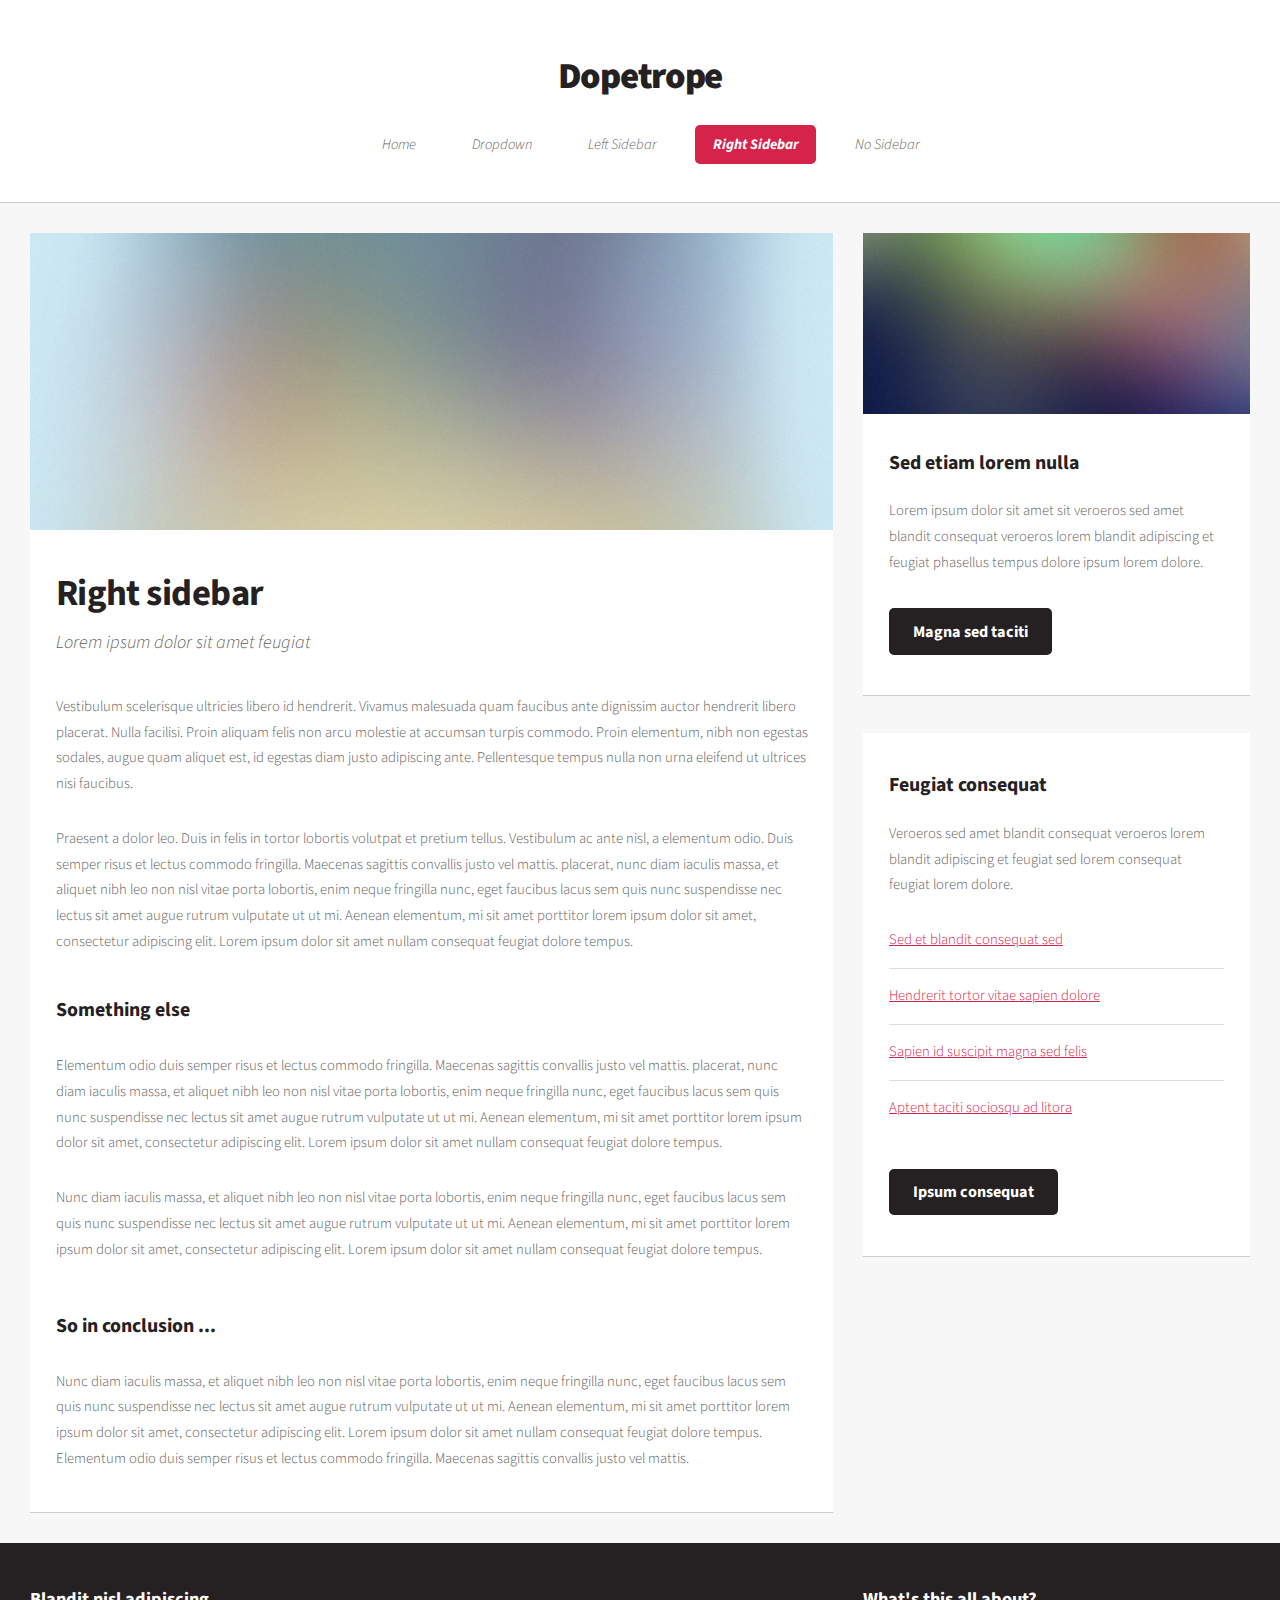
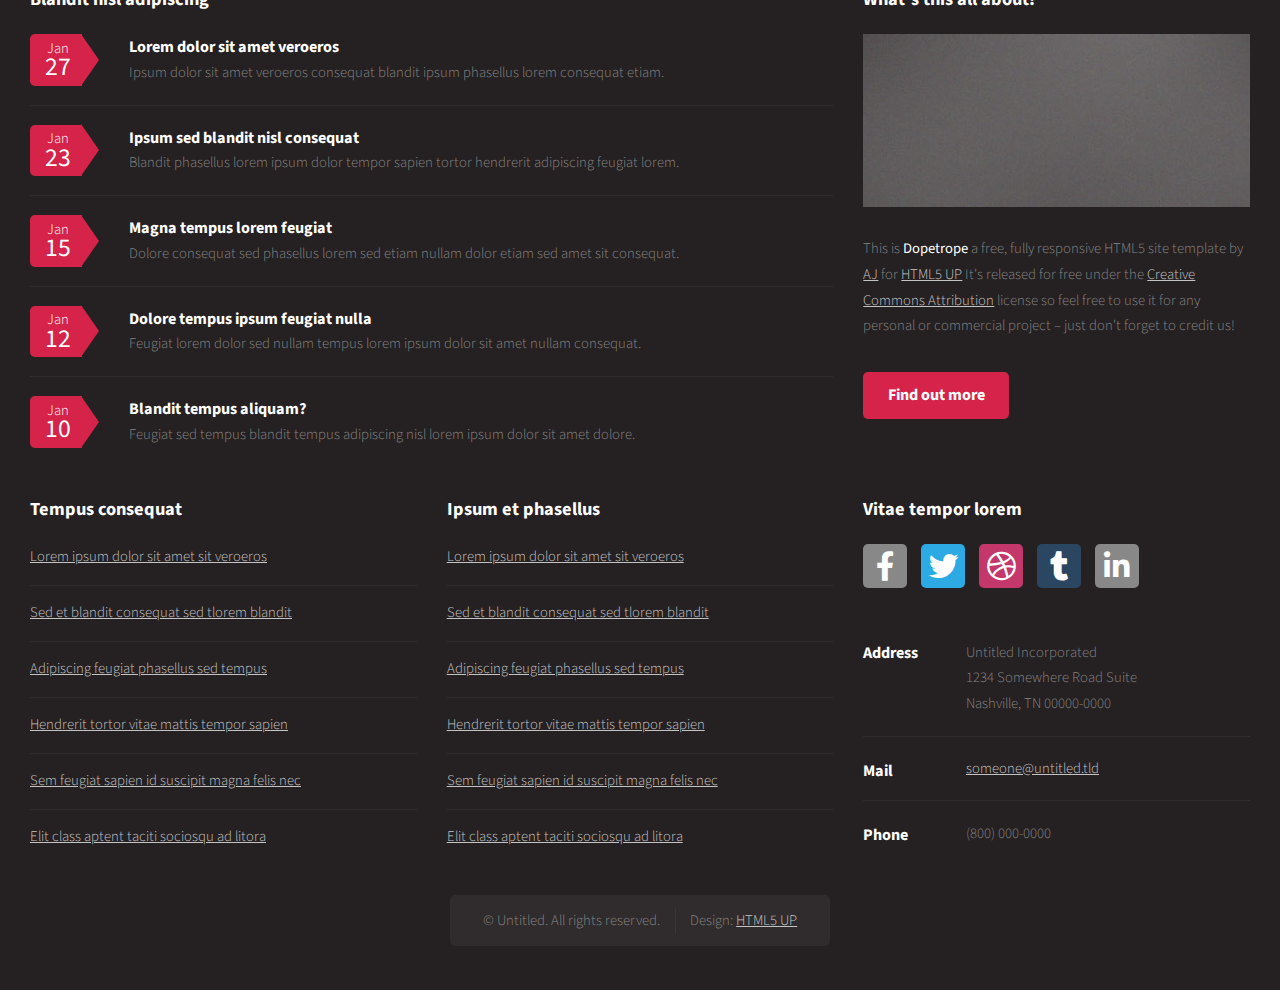
==== right-sidebar.html @ 41dea567 "changing style" ====
<!DOCTYPE HTML>
<!--
	Dopetrope by HTML5 UP
	html5up.net | @ajlkn
	Free for personal and commercial use under the CCA 3.0 license (html5up.net/license)
-->
<html>
	<head>
		<title>Dopetrope by HTML5 UP</title>
		<meta charset="utf-8" />
		<meta name="viewport" content="width=device-width, initial-scale=1, user-scalable=no" />
		<link rel="stylesheet" href="assets/css/main.css" />
	</head>
	<body class="right-sidebar is-preload">
		<div id="page-wrapper">

			<!-- Header -->
				<section id="header">

					<!-- Logo -->
						<h1><a href="index.html">Dopetrope</a></h1>

					<!-- Nav -->
						<nav id="nav">
							<ul>
								<li><a href="index.html">Home</a></li>
								<li>
									<a href="#">Dropdown</a>
									<ul>
										<li><a href="#">Lorem ipsum dolor</a></li>
										<li><a href="#">Magna phasellus</a></li>
										<li><a href="#">Etiam dolore nisl</a></li>
										<li>
											<a href="#">Phasellus consequat</a>
											<ul>
												<li><a href="#">Magna phasellus</a></li>
												<li><a href="#">Etiam dolore nisl</a></li>
												<li><a href="#">Veroeros feugiat</a></li>
												<li><a href="#">Nisl sed aliquam</a></li>
												<li><a href="#">Dolore adipiscing</a></li>
											</ul>
										</li>
										<li><a href="#">Veroeros feugiat</a></li>
									</ul>
								</li>
								<li><a href="left-sidebar.html">Left Sidebar</a></li>
								<li class="current"><a href="right-sidebar.html">Right Sidebar</a></li>
								<li><a href="no-sidebar.html">No Sidebar</a></li>
							</ul>
						</nav>

				</section>

			<!-- Main -->
				<section id="main">
					<div class="container">
						<div class="row">
							<div class="col-8 col-12-medium">

								<!-- Content -->
									<article class="box post">
										<a href="#" class="image featured"><img src="images/pic01.jpg" alt="" /></a>
										<header>
											<h2>Right sidebar</h2>
											<p>Lorem ipsum dolor sit amet feugiat</p>
										</header>
										<p>
											Vestibulum scelerisque ultricies libero id hendrerit. Vivamus malesuada quam faucibus ante dignissim auctor
											hendrerit libero placerat. Nulla facilisi. Proin aliquam felis non arcu molestie at accumsan turpis commodo.
											Proin elementum, nibh non egestas sodales, augue quam aliquet est, id egestas diam justo adipiscing ante.
											Pellentesque tempus nulla non urna eleifend ut ultrices nisi faucibus.
										</p>
										<p>
											Praesent a dolor leo. Duis in felis in tortor lobortis volutpat et pretium tellus. Vestibulum ac ante nisl,
											a elementum odio. Duis semper risus et lectus commodo fringilla. Maecenas sagittis convallis justo vel mattis.
											placerat, nunc diam iaculis massa, et aliquet nibh leo non nisl vitae porta lobortis, enim neque fringilla nunc,
											eget faucibus lacus sem quis nunc suspendisse nec lectus sit amet augue rutrum vulputate ut ut mi. Aenean
											elementum, mi sit amet porttitor lorem ipsum dolor sit amet, consectetur adipiscing elit. Lorem ipsum dolor
											sit amet nullam consequat feugiat dolore tempus.
										</p>
										<section>
											<header>
												<h3>Something else</h3>
											</header>
											<p>
												Elementum odio duis semper risus et lectus commodo fringilla. Maecenas sagittis convallis justo vel mattis.
												placerat, nunc diam iaculis massa, et aliquet nibh leo non nisl vitae porta lobortis, enim neque fringilla nunc,
												eget faucibus lacus sem quis nunc suspendisse nec lectus sit amet augue rutrum vulputate ut ut mi. Aenean
												elementum, mi sit amet porttitor lorem ipsum dolor sit amet, consectetur adipiscing elit. Lorem ipsum dolor
												sit amet nullam consequat feugiat dolore tempus.
											</p>
											<p>
												Nunc diam iaculis massa, et aliquet nibh leo non nisl vitae porta lobortis, enim neque fringilla nunc,
												eget faucibus lacus sem quis nunc suspendisse nec lectus sit amet augue rutrum vulputate ut ut mi. Aenean
												elementum, mi sit amet porttitor lorem ipsum dolor sit amet, consectetur adipiscing elit. Lorem ipsum dolor
												sit amet nullam consequat feugiat dolore tempus.
											</p>
										</section>
										<section>
											<header>
												<h3>So in conclusion ...</h3>
											</header>
											<p>
												Nunc diam iaculis massa, et aliquet nibh leo non nisl vitae porta lobortis, enim neque fringilla nunc,
												eget faucibus lacus sem quis nunc suspendisse nec lectus sit amet augue rutrum vulputate ut ut mi. Aenean
												elementum, mi sit amet porttitor lorem ipsum dolor sit amet, consectetur adipiscing elit. Lorem ipsum dolor
												sit amet nullam consequat feugiat dolore tempus. Elementum odio duis semper risus et lectus commodo fringilla.
												Maecenas sagittis convallis justo vel mattis.
											</p>
										</section>
									</article>

							</div>
							<div class="col-4 col-12-medium">

								<!-- Sidebar -->
									<section class="box">
										<a href="#" class="image featured"><img src="images/pic09.jpg" alt="" /></a>
										<header>
											<h3>Sed etiam lorem nulla</h3>
										</header>
										<p>Lorem ipsum dolor sit amet sit veroeros sed amet blandit consequat veroeros lorem blandit  adipiscing et feugiat phasellus tempus dolore ipsum lorem dolore.</p>
										<footer>
											<a href="#" class="button alt">Magna sed taciti</a>
										</footer>
									</section>
									<section class="box">
										<header>
											<h3>Feugiat consequat</h3>
										</header>
										<p>Veroeros sed amet blandit consequat veroeros lorem blandit adipiscing et feugiat sed lorem consequat feugiat lorem dolore.</p>
										<ul class="divided">
											<li><a href="#">Sed et blandit consequat sed</a></li>
											<li><a href="#">Hendrerit tortor vitae sapien dolore</a></li>
											<li><a href="#">Sapien id suscipit magna sed felis</a></li>
											<li><a href="#">Aptent taciti sociosqu ad litora</a></li>
										</ul>
										<footer>
											<a href="#" class="button alt">Ipsum consequat</a>
										</footer>
									</section>

							</div>
						</div>
					</div>
				</section>

			<!-- Footer -->
				<section id="footer">
					<div class="container">
						<div class="row">
							<div class="col-8 col-12-medium">
								<section>
									<header>
										<h2>Blandit nisl adipiscing</h2>
									</header>
									<ul class="dates">
										<li>
											<span class="date">Jan <strong>27</strong></span>
											<h3><a href="#">Lorem dolor sit amet veroeros</a></h3>
											<p>Ipsum dolor sit amet veroeros consequat blandit ipsum phasellus lorem consequat etiam.</p>
										</li>
										<li>
											<span class="date">Jan <strong>23</strong></span>
											<h3><a href="#">Ipsum sed blandit nisl consequat</a></h3>
											<p>Blandit phasellus lorem ipsum dolor tempor sapien tortor hendrerit adipiscing feugiat lorem.</p>
										</li>
										<li>
											<span class="date">Jan <strong>15</strong></span>
											<h3><a href="#">Magna tempus lorem feugiat</a></h3>
											<p>Dolore consequat sed phasellus lorem sed etiam nullam dolor etiam sed amet sit consequat.</p>
										</li>
										<li>
											<span class="date">Jan <strong>12</strong></span>
											<h3><a href="#">Dolore tempus ipsum feugiat nulla</a></h3>
											<p>Feugiat lorem dolor sed nullam tempus lorem ipsum dolor sit amet nullam consequat.</p>
										</li>
										<li>
											<span class="date">Jan <strong>10</strong></span>
											<h3><a href="#">Blandit tempus aliquam?</a></h3>
											<p>Feugiat sed tempus blandit tempus adipiscing nisl lorem ipsum dolor sit amet dolore.</p>
										</li>
									</ul>
								</section>
							</div>
							<div class="col-4 col-12-medium">
								<section>
									<header>
										<h2>What's this all about?</h2>
									</header>
									<a href="#" class="image featured"><img src="images/pic10.jpg" alt="" /></a>
									<p>
										This is <strong>Dopetrope</strong> a free, fully responsive HTML5 site template by
										<a href="http://twitter.com/ajlkn">AJ</a> for <a href="http://html5up.net/">HTML5 UP</a> It's released for free under
										the <a href="http://html5up.net/license/">Creative Commons Attribution</a> license so feel free to use it for any personal or commercial project &ndash; just don't forget to credit us!
									</p>
									<footer>
										<ul class="actions">
											<li><a href="#" class="button">Find out more</a></li>
										</ul>
									</footer>
								</section>
							</div>
							<div class="col-4 col-6-medium col-12-small">
								<section>
									<header>
										<h2>Tempus consequat</h2>
									</header>
									<ul class="divided">
										<li><a href="#">Lorem ipsum dolor sit amet sit veroeros</a></li>
										<li><a href="#">Sed et blandit consequat sed tlorem blandit</a></li>
										<li><a href="#">Adipiscing feugiat phasellus sed tempus</a></li>
										<li><a href="#">Hendrerit tortor vitae mattis tempor sapien</a></li>
										<li><a href="#">Sem feugiat sapien id suscipit magna felis nec</a></li>
										<li><a href="#">Elit class aptent taciti sociosqu ad litora</a></li>
									</ul>
								</section>
							</div>
							<div class="col-4 col-6-medium col-12-small">
								<section>
									<header>
										<h2>Ipsum et phasellus</h2>
									</header>
									<ul class="divided">
										<li><a href="#">Lorem ipsum dolor sit amet sit veroeros</a></li>
										<li><a href="#">Sed et blandit consequat sed tlorem blandit</a></li>
										<li><a href="#">Adipiscing feugiat phasellus sed tempus</a></li>
										<li><a href="#">Hendrerit tortor vitae mattis tempor sapien</a></li>
										<li><a href="#">Sem feugiat sapien id suscipit magna felis nec</a></li>
										<li><a href="#">Elit class aptent taciti sociosqu ad litora</a></li>
									</ul>
								</section>
							</div>
							<div class="col-4 col-12-medium">
								<section>
									<header>
										<h2>Vitae tempor lorem</h2>
									</header>
									<ul class="social">
										<li><a class="icon brands fa-facebook-f" href="#"><span class="label">Facebook</span></a></li>
										<li><a class="icon brands fa-twitter" href="#"><span class="label">Twitter</span></a></li>
										<li><a class="icon brands fa-dribbble" href="#"><span class="label">Dribbble</span></a></li>
										<li><a class="icon brands fa-tumblr" href="#"><span class="label">Tumblr</span></a></li>
										<li><a class="icon brands fa-linkedin-in" href="#"><span class="label">LinkedIn</span></a></li>
									</ul>
									<ul class="contact">
										<li>
											<h3>Address</h3>
											<p>
												Untitled Incorporated<br />
												1234 Somewhere Road Suite<br />
												Nashville, TN 00000-0000
											</p>
										</li>
										<li>
											<h3>Mail</h3>
											<p><a href="#">someone@untitled.tld</a></p>
										</li>
										<li>
											<h3>Phone</h3>
											<p>(800) 000-0000</p>
										</li>
									</ul>
								</section>
							</div>
							<div class="col-12">

								<!-- Copyright -->
									<div id="copyright">
										<ul class="links">
											<li>&copy; Untitled. All rights reserved.</li><li>Design: <a href="http://html5up.net">HTML5 UP</a></li>
										</ul>
									</div>

							</div>
						</div>
					</div>
				</section>

		</div>

		<!-- Scripts -->
			<script src="assets/js/jquery.min.js"></script>
			<script src="assets/js/jquery.dropotron.min.js"></script>
			<script src="assets/js/browser.min.js"></script>
			<script src="assets/js/breakpoints.min.js"></script>
			<script src="assets/js/util.js"></script>
			<script src="assets/js/main.js"></script>

	</body>
</html>
---- assets/css/main.css ----
@import url("fontawesome-all.min.css");
@import url("https://fonts.googleapis.com/css?family=Source+Sans+Pro:300,400,700,900,300italic");

/*
	Dopetrope by HTML5 UP
	html5up.net | @ajlkn
	Free for personal and commercial use under the CCA 3.0 license (html5up.net/license)
*/

html, body, div, span, applet, object,
iframe, h1, h2, h3, h4, h5, h6, p, blockquote,
pre, a, abbr, acronym, address, big, cite,
code, del, dfn, em, img, ins, kbd, q, s, samp,
small, strike, strong, sub, sup, tt, var, b,
u, i, center, dl, dt, dd, ol, ul, li, fieldset,
form, label, legend, table, caption, tbody,
tfoot, thead, tr, th, td, article, aside,
canvas, details, embed, figure, figcaption,
footer, header, hgroup, menu, nav, output, ruby,
section, summary, time, mark, audio, video {
	margin: 0;
	padding: 0;
	border: 0;
	font-size: 100%;
	font: inherit;
	vertical-align: baseline;}

article, aside, details, figcaption, figure,
footer, header, hgroup, menu, nav, section {
	display: block;}

body {
	line-height: 1;
}

ol, ul {
	list-style: none;
}

blockquote, q {
	quotes: none;
}

	blockquote:before, blockquote:after, q:before, q:after {
		content: '';
		content: none;
	}

table {
	border-collapse: collapse;
	border-spacing: 0;
}

body {
	-webkit-text-size-adjust: none;
}

mark {
	background-color: transparent;
	color: inherit;
}

input::-moz-focus-inner {
	border: 0;
	padding: 0;
}

input, select, textarea {
	-moz-appearance: none;
	-webkit-appearance: none;
	-ms-appearance: none;
	appearance: none;
}

/* Basic */

	html {
		box-sizing: border-box;
	}

	*, *:before, *:after {
		box-sizing: inherit;
	}

	body {
		background: #252122;
		background-image: url("images/bg02.png");
	}

		body.is-preload *, body.is-preload *:before, body.is-preload *:after {
			-moz-animation: none !important;
			-webkit-animation: none !important;
			-ms-animation: none !important;
			animation: none !important;
			-moz-transition: none !important;
			-webkit-transition: none !important;
			-ms-transition: none !important;
			transition: none !important;
		}

	body, input, textarea, select {
		font-family: 'Source Sans Pro';
		font-weight: 300;
		color: #5d5d5d;
		font-size: 14pt;
		line-height: 1.75em;
	}

	strong, b {
		color: #252122;
		font-weight: 400;
	}

	i, em {
		font-style: italic;
	}

	sub {
		position: relative;
		top: 0.5em;
		font-size: 0.8em;
	}

	sup {
		position: relative;
		top: -0.5em;
		font-size: 0.8em;
	}

	blockquote {
		border-left: solid 0.75em #dddddd;
		padding: 1em 0 1em 1.5em;
		font-style: italic;
	}

	h1, h2, h3, h4, h5, h6 {
		color: #252122;
		font-weight: 700;
	}

	h1 a, h2 a, h3 a, h4 a, h5 a, h6 a {
		color: inherit;
		text-decoration: none;
	}

	h2 {
		font-size: 1.5em;
	}

	h3 {
		font-size: 1.35em;
	}

	a {
		color: #d52349;
		text-decoration: underline;
	}

		a:hover {
			text-decoration: none;
		}

	br.clear {
		clear: both;
	}

	hr {
		border: 0;
		border-top: solid 1px #dddddd;
		height: 1px;
		margin: 2em 0 2em 0;
	}

	p, ul, ol, dl, table {
		margin-bottom: 2em;
	}

/* Container */

	.container {
		margin: 0 auto;
		max-width: 100%;
		width: 70em;
	}

		@media screen and (max-width: 1680px) {

			.container {
				width: 70em;
			}

		}

		@media screen and (max-width: 1280px) {

			.container {
				width: calc(100% - 60px);
			}

		}

		@media screen and (max-width: 980px) {

			.container {
				width: calc(100% - 80px);
			}

		}

		@media screen and (max-width: 736px) {

			.container {
				width: calc(100% - 40px);
			}

		}

/* Row */

	.row {
		display: flex;
		flex-wrap: wrap;
		box-sizing: border-box;
		align-items: stretch;
	}

		.row > * {
			box-sizing: border-box;
		}

		.row.gtr-uniform > * > :last-child {
			margin-bottom: 0;
		}

		.row.aln-left {
			justify-content: flex-start;
		}

		.row.aln-center {
			justify-content: center;
		}

		.row.aln-right {
			justify-content: flex-end;
		}

		.row.aln-top {
			align-items: flex-start;
		}

		.row.aln-middle {
			align-items: center;
		}

		.row.aln-bottom {
			align-items: flex-end;
		}

		.row > .imp {
			order: -1;
		}

		.row > .col-1 {
			width: 8.33333%;
		}

		.row > .off-1 {
			margin-left: 8.33333%;
		}

		.row > .col-2 {
			width: 16.66667%;
		}

		.row > .off-2 {
			margin-left: 16.66667%;
		}

		.row > .col-3 {
			width: 25%;
		}

		.row > .off-3 {
			margin-left: 25%;
		}

		.row > .col-4 {
			width: 33.33333%;
		}

		.row > .off-4 {
			margin-left: 33.33333%;
		}

		.row > .col-5 {
			width: 41.66667%;
		}

		.row > .off-5 {
			margin-left: 41.66667%;
		}

		.row > .col-6 {
			width: 50%;
		}

		.row > .off-6 {
			margin-left: 50%;
		}

		.row > .col-7 {
			width: 58.33333%;
		}

		.row > .off-7 {
			margin-left: 58.33333%;
		}

		.row > .col-8 {
			width: 66.66667%;
		}

		.row > .off-8 {
			margin-left: 66.66667%;
		}

		.row > .col-9 {
			width: 75%;
		}

		.row > .off-9 {
			margin-left: 75%;
		}

		.row > .col-10 {
			width: 83.33333%;
		}

		.row > .off-10 {
			margin-left: 83.33333%;
		}

		.row > .col-11 {
			width: 91.66667%;
		}

		.row > .off-11 {
			margin-left: 91.66667%;
		}

		.row > .col-12 {
			width: 100%;
		}

		.row > .off-12 {
			margin-left: 100%;
		}

		.row.gtr-0 {
			margin-top: 0px;
			margin-left: 0px;
		}

			.row.gtr-0 > * {
				padding: 0px 0 0 0px;
			}

			.row.gtr-0.gtr-uniform {
				margin-top: 0px;
			}

				.row.gtr-0.gtr-uniform > * {
					padding-top: 0px;
				}

		.row.gtr-25 {
			margin-top: -12.5px;
			margin-left: -12.5px;
		}

			.row.gtr-25 > * {
				padding: 12.5px 0 0 12.5px;
			}

			.row.gtr-25.gtr-uniform {
				margin-top: -12.5px;
			}

				.row.gtr-25.gtr-uniform > * {
					padding-top: 12.5px;
				}

		.row.gtr-50 {
			margin-top: -25px;
			margin-left: -25px;
		}

			.row.gtr-50 > * {
				padding: 25px 0 0 25px;
			}

			.row.gtr-50.gtr-uniform {
				margin-top: -25px;
			}

				.row.gtr-50.gtr-uniform > * {
					padding-top: 25px;
				}

		.row {
			margin-top: -50px;
			margin-left: -50px;
		}

			.row > * {
				padding: 50px 0 0 50px;
			}

			.row.gtr-uniform {
				margin-top: -50px;
			}

				.row.gtr-uniform > * {
					padding-top: 50px;
				}

		.row.gtr-150 {
			margin-top: -75px;
			margin-left: -75px;
		}

			.row.gtr-150 > * {
				padding: 75px 0 0 75px;
			}

			.row.gtr-150.gtr-uniform {
				margin-top: -75px;
			}

				.row.gtr-150.gtr-uniform > * {
					padding-top: 75px;
				}

		.row.gtr-200 {
			margin-top: -100px;
			margin-left: -100px;
		}

			.row.gtr-200 > * {
				padding: 100px 0 0 100px;
			}

			.row.gtr-200.gtr-uniform {
				margin-top: -100px;
			}

				.row.gtr-200.gtr-uniform > * {
					padding-top: 100px;
				}

		@media screen and (max-width: 1680px) {

			.row {
				display: flex;
				flex-wrap: wrap;
				box-sizing: border-box;
				align-items: stretch;
			}

				.row > * {
					box-sizing: border-box;
				}

				.row.gtr-uniform > * > :last-child {
					margin-bottom: 0;
				}

				.row.aln-left {
					justify-content: flex-start;
				}

				.row.aln-center {
					justify-content: center;
				}

				.row.aln-right {
					justify-content: flex-end;
				}

				.row.aln-top {
					align-items: flex-start;
				}

				.row.aln-middle {
					align-items: center;
				}

				.row.aln-bottom {
					align-items: flex-end;
				}

				.row > .imp-xlarge {
					order: -1;
				}

				.row > .col-1-xlarge {
					width: 8.33333%;
				}

				.row > .off-1-xlarge {
					margin-left: 8.33333%;
				}

				.row > .col-2-xlarge {
					width: 16.66667%;
				}

				.row > .off-2-xlarge {
					margin-left: 16.66667%;
				}

				.row > .col-3-xlarge {
					width: 25%;
				}

				.row > .off-3-xlarge {
					margin-left: 25%;
				}

				.row > .col-4-xlarge {
					width: 33.33333%;
				}

				.row > .off-4-xlarge {
					margin-left: 33.33333%;
				}

				.row > .col-5-xlarge {
					width: 41.66667%;
				}

				.row > .off-5-xlarge {
					margin-left: 41.66667%;
				}

				.row > .col-6-xlarge {
					width: 50%;
				}

				.row > .off-6-xlarge {
					margin-left: 50%;
				}

				.row > .col-7-xlarge {
					width: 58.33333%;
				}

				.row > .off-7-xlarge {
					margin-left: 58.33333%;
				}

				.row > .col-8-xlarge {
					width: 66.66667%;
				}

				.row > .off-8-xlarge {
					margin-left: 66.66667%;
				}

				.row > .col-9-xlarge {
					width: 75%;
				}

				.row > .off-9-xlarge {
					margin-left: 75%;
				}

				.row > .col-10-xlarge {
					width: 83.33333%;
				}

				.row > .off-10-xlarge {
					margin-left: 83.33333%;
				}

				.row > .col-11-xlarge {
					width: 91.66667%;
				}

				.row > .off-11-xlarge {
					margin-left: 91.66667%;
				}

				.row > .col-12-xlarge {
					width: 100%;
				}

				.row > .off-12-xlarge {
					margin-left: 100%;
				}

				.row.gtr-0 {
					margin-top: 0px;
					margin-left: 0px;
				}

					.row.gtr-0 > * {
						padding: 0px 0 0 0px;
					}

					.row.gtr-0.gtr-uniform {
						margin-top: 0px;
					}

						.row.gtr-0.gtr-uniform > * {
							padding-top: 0px;
						}

				.row.gtr-25 {
					margin-top: -12.5px;
					margin-left: -12.5px;
				}

					.row.gtr-25 > * {
						padding: 12.5px 0 0 12.5px;
					}

					.row.gtr-25.gtr-uniform {
						margin-top: -12.5px;
					}

						.row.gtr-25.gtr-uniform > * {
							padding-top: 12.5px;
						}

				.row.gtr-50 {
					margin-top: -25px;
					margin-left: -25px;
				}

					.row.gtr-50 > * {
						padding: 25px 0 0 25px;
					}

					.row.gtr-50.gtr-uniform {
						margin-top: -25px;
					}

						.row.gtr-50.gtr-uniform > * {
							padding-top: 25px;
						}

				.row {
					margin-top: -50px;
					margin-left: -50px;
				}

					.row > * {
						padding: 50px 0 0 50px;
					}

					.row.gtr-uniform {
						margin-top: -50px;
					}

						.row.gtr-uniform > * {
							padding-top: 50px;
						}

				.row.gtr-150 {
					margin-top: -75px;
					margin-left: -75px;
				}

					.row.gtr-150 > * {
						padding: 75px 0 0 75px;
					}

					.row.gtr-150.gtr-uniform {
						margin-top: -75px;
					}

						.row.gtr-150.gtr-uniform > * {
							padding-top: 75px;
						}

				.row.gtr-200 {
					margin-top: -100px;
					margin-left: -100px;
				}

					.row.gtr-200 > * {
						padding: 100px 0 0 100px;
					}

					.row.gtr-200.gtr-uniform {
						margin-top: -100px;
					}

						.row.gtr-200.gtr-uniform > * {
							padding-top: 100px;
						}

		}

		@media screen and (max-width: 1280px) {

			.row {
				display: flex;
				flex-wrap: wrap;
				box-sizing: border-box;
				align-items: stretch;
			}

				.row > * {
					box-sizing: border-box;
				}

				.row.gtr-uniform > * > :last-child {
					margin-bottom: 0;
				}

				.row.aln-left {
					justify-content: flex-start;
				}

				.row.aln-center {
					justify-content: center;
				}

				.row.aln-right {
					justify-content: flex-end;
				}

				.row.aln-top {
					align-items: flex-start;
				}

				.row.aln-middle {
					align-items: center;
				}

				.row.aln-bottom {
					align-items: flex-end;
				}

				.row > .imp-large {
					order: -1;
				}

				.row > .col-1-large {
					width: 8.33333%;
				}

				.row > .off-1-large {
					margin-left: 8.33333%;
				}

				.row > .col-2-large {
					width: 16.66667%;
				}

				.row > .off-2-large {
					margin-left: 16.66667%;
				}

				.row > .col-3-large {
					width: 25%;
				}

				.row > .off-3-large {
					margin-left: 25%;
				}

				.row > .col-4-large {
					width: 33.33333%;
				}

				.row > .off-4-large {
					margin-left: 33.33333%;
				}

				.row > .col-5-large {
					width: 41.66667%;
				}

				.row > .off-5-large {
					margin-left: 41.66667%;
				}

				.row > .col-6-large {
					width: 50%;
				}

				.row > .off-6-large {
					margin-left: 50%;
				}

				.row > .col-7-large {
					width: 58.33333%;
				}

				.row > .off-7-large {
					margin-left: 58.33333%;
				}

				.row > .col-8-large {
					width: 66.66667%;
				}

				.row > .off-8-large {
					margin-left: 66.66667%;
				}

				.row > .col-9-large {
					width: 75%;
				}

				.row > .off-9-large {
					margin-left: 75%;
				}

				.row > .col-10-large {
					width: 83.33333%;
				}

				.row > .off-10-large {
					margin-left: 83.33333%;
				}

				.row > .col-11-large {
					width: 91.66667%;
				}

				.row > .off-11-large {
					margin-left: 91.66667%;
				}

				.row > .col-12-large {
					width: 100%;
				}

				.row > .off-12-large {
					margin-left: 100%;
				}

				.row.gtr-0 {
					margin-top: 0px;
					margin-left: 0px;
				}

					.row.gtr-0 > * {
						padding: 0px 0 0 0px;
					}

					.row.gtr-0.gtr-uniform {
						margin-top: 0px;
					}

						.row.gtr-0.gtr-uniform > * {
							padding-top: 0px;
						}

				.row.gtr-25 {
					margin-top: -7.5px;
					margin-left: -7.5px;
				}

					.row.gtr-25 > * {
						padding: 7.5px 0 0 7.5px;
					}

					.row.gtr-25.gtr-uniform {
						margin-top: -7.5px;
					}

						.row.gtr-25.gtr-uniform > * {
							padding-top: 7.5px;
						}

				.row.gtr-50 {
					margin-top: -15px;
					margin-left: -15px;
				}

					.row.gtr-50 > * {
						padding: 15px 0 0 15px;
					}

					.row.gtr-50.gtr-uniform {
						margin-top: -15px;
					}

						.row.gtr-50.gtr-uniform > * {
							padding-top: 15px;
						}

				.row {
					margin-top: -30px;
					margin-left: -30px;
				}

					.row > * {
						padding: 30px 0 0 30px;
					}

					.row.gtr-uniform {
						margin-top: -30px;
					}

						.row.gtr-uniform > * {
							padding-top: 30px;
						}

				.row.gtr-150 {
					margin-top: -45px;
					margin-left: -45px;
				}

					.row.gtr-150 > * {
						padding: 45px 0 0 45px;
					}

					.row.gtr-150.gtr-uniform {
						margin-top: -45px;
					}

						.row.gtr-150.gtr-uniform > * {
							padding-top: 45px;
						}

				.row.gtr-200 {
					margin-top: -60px;
					margin-left: -60px;
				}

					.row.gtr-200 > * {
						padding: 60px 0 0 60px;
					}

					.row.gtr-200.gtr-uniform {
						margin-top: -60px;
					}

						.row.gtr-200.gtr-uniform > * {
							padding-top: 60px;
						}

		}

		@media screen and (max-width: 980px) {

			.row {
				display: flex;
				flex-wrap: wrap;
				box-sizing: border-box;
				align-items: stretch;
			}

				.row > * {
					box-sizing: border-box;
				}

				.row.gtr-uniform > * > :last-child {
					margin-bottom: 0;
				}

				.row.aln-left {
					justify-content: flex-start;
				}

				.row.aln-center {
					justify-content: center;
				}

				.row.aln-right {
					justify-content: flex-end;
				}

				.row.aln-top {
					align-items: flex-start;
				}

				.row.aln-middle {
					align-items: center;
				}

				.row.aln-bottom {
					align-items: flex-end;
				}

				.row > .imp-medium {
					order: -1;
				}

				.row > .col-1-medium {
					width: 8.33333%;
				}

				.row > .off-1-medium {
					margin-left: 8.33333%;
				}

				.row > .col-2-medium {
					width: 16.66667%;
				}

				.row > .off-2-medium {
					margin-left: 16.66667%;
				}

				.row > .col-3-medium {
					width: 25%;
				}

				.row > .off-3-medium {
					margin-left: 25%;
				}

				.row > .col-4-medium {
					width: 33.33333%;
				}

				.row > .off-4-medium {
					margin-left: 33.33333%;
				}

				.row > .col-5-medium {
					width: 41.66667%;
				}

				.row > .off-5-medium {
					margin-left: 41.66667%;
				}

				.row > .col-6-medium {
					width: 50%;
				}

				.row > .off-6-medium {
					margin-left: 50%;
				}

				.row > .col-7-medium {
					width: 58.33333%;
				}

				.row > .off-7-medium {
					margin-left: 58.33333%;
				}

				.row > .col-8-medium {
					width: 66.66667%;
				}

				.row > .off-8-medium {
					margin-left: 66.66667%;
				}

				.row > .col-9-medium {
					width: 75%;
				}

				.row > .off-9-medium {
					margin-left: 75%;
				}

				.row > .col-10-medium {
					width: 83.33333%;
				}

				.row > .off-10-medium {
					margin-left: 83.33333%;
				}

				.row > .col-11-medium {
					width: 91.66667%;
				}

				.row > .off-11-medium {
					margin-left: 91.66667%;
				}

				.row > .col-12-medium {
					width: 100%;
				}

				.row > .off-12-medium {
					margin-left: 100%;
				}

				.row.gtr-0 {
					margin-top: 0px;
					margin-left: 0px;
				}

					.row.gtr-0 > * {
						padding: 0px 0 0 0px;
					}

					.row.gtr-0.gtr-uniform {
						margin-top: 0px;
					}

						.row.gtr-0.gtr-uniform > * {
							padding-top: 0px;
						}

				.row.gtr-25 {
					margin-top: -10px;
					margin-left: -10px;
				}

					.row.gtr-25 > * {
						padding: 10px 0 0 10px;
					}

					.row.gtr-25.gtr-uniform {
						margin-top: -10px;
					}

						.row.gtr-25.gtr-uniform > * {
							padding-top: 10px;
						}

				.row.gtr-50 {
					margin-top: -20px;
					margin-left: -20px;
				}

					.row.gtr-50 > * {
						padding: 20px 0 0 20px;
					}

					.row.gtr-50.gtr-uniform {
						margin-top: -20px;
					}

						.row.gtr-50.gtr-uniform > * {
							padding-top: 20px;
						}

				.row {
					margin-top: -40px;
					margin-left: -40px;
				}

					.row > * {
						padding: 40px 0 0 40px;
					}

					.row.gtr-uniform {
						margin-top: -40px;
					}

						.row.gtr-uniform > * {
							padding-top: 40px;
						}

				.row.gtr-150 {
					margin-top: -60px;
					margin-left: -60px;
				}

					.row.gtr-150 > * {
						padding: 60px 0 0 60px;
					}

					.row.gtr-150.gtr-uniform {
						margin-top: -60px;
					}

						.row.gtr-150.gtr-uniform > * {
							padding-top: 60px;
						}

				.row.gtr-200 {
					margin-top: -80px;
					margin-left: -80px;
				}

					.row.gtr-200 > * {
						padding: 80px 0 0 80px;
					}

					.row.gtr-200.gtr-uniform {
						margin-top: -80px;
					}

						.row.gtr-200.gtr-uniform > * {
							padding-top: 80px;
						}

		}

		@media screen and (max-width: 736px) {

			.row {
				display: flex;
				flex-wrap: wrap;
				box-sizing: border-box;
				align-items: stretch;
			}

				.row > * {
					box-sizing: border-box;
				}

				.row.gtr-uniform > * > :last-child {
					margin-bottom: 0;
				}

				.row.aln-left {
					justify-content: flex-start;
				}

				.row.aln-center {
					justify-content: center;
				}

				.row.aln-right {
					justify-content: flex-end;
				}

				.row.aln-top {
					align-items: flex-start;
				}

				.row.aln-middle {
					align-items: center;
				}

				.row.aln-bottom {
					align-items: flex-end;
				}

				.row > .imp-small {
					order: -1;
				}

				.row > .col-1-small {
					width: 8.33333%;
				}

				.row > .off-1-small {
					margin-left: 8.33333%;
				}

				.row > .col-2-small {
					width: 16.66667%;
				}

				.row > .off-2-small {
					margin-left: 16.66667%;
				}

				.row > .col-3-small {
					width: 25%;
				}

				.row > .off-3-small {
					margin-left: 25%;
				}

				.row > .col-4-small {
					width: 33.33333%;
				}

				.row > .off-4-small {
					margin-left: 33.33333%;
				}

				.row > .col-5-small {
					width: 41.66667%;
				}

				.row > .off-5-small {
					margin-left: 41.66667%;
				}

				.row > .col-6-small {
					width: 50%;
				}

				.row > .off-6-small {
					margin-left: 50%;
				}

				.row > .col-7-small {
					width: 58.33333%;
				}

				.row > .off-7-small {
					margin-left: 58.33333%;
				}

				.row > .col-8-small {
					width: 66.66667%;
				}

				.row > .off-8-small {
					margin-left: 66.66667%;
				}

				.row > .col-9-small {
					width: 75%;
				}

				.row > .off-9-small {
					margin-left: 75%;
				}

				.row > .col-10-small {
					width: 83.33333%;
				}

				.row > .off-10-small {
					margin-left: 83.33333%;
				}

				.row > .col-11-small {
					width: 91.66667%;
				}

				.row > .off-11-small {
					margin-left: 91.66667%;
				}

				.row > .col-12-small {
					width: 100%;
				}

				.row > .off-12-small {
					margin-left: 100%;
				}

				.row.gtr-0 {
					margin-top: 0px;
					margin-left: 0px;
				}

					.row.gtr-0 > * {
						padding: 0px 0 0 0px;
					}

					.row.gtr-0.gtr-uniform {
						margin-top: 0px;
					}

						.row.gtr-0.gtr-uniform > * {
							padding-top: 0px;
						}

				.row.gtr-25 {
					margin-top: -5px;
					margin-left: -5px;
				}

					.row.gtr-25 > * {
						padding: 5px 0 0 5px;
					}

					.row.gtr-25.gtr-uniform {
						margin-top: -5px;
					}

						.row.gtr-25.gtr-uniform > * {
							padding-top: 5px;
						}

				.row.gtr-50 {
					margin-top: -10px;
					margin-left: -10px;
				}

					.row.gtr-50 > * {
						padding: 10px 0 0 10px;
					}

					.row.gtr-50.gtr-uniform {
						margin-top: -10px;
					}

						.row.gtr-50.gtr-uniform > * {
							padding-top: 10px;
						}

				.row {
					margin-top: -20px;
					margin-left: -20px;
				}

					.row > * {
						padding: 20px 0 0 20px;
					}

					.row.gtr-uniform {
						margin-top: -20px;
					}

						.row.gtr-uniform > * {
							padding-top: 20px;
						}

				.row.gtr-150 {
					margin-top: -30px;
					margin-left: -30px;
				}

					.row.gtr-150 > * {
						padding: 30px 0 0 30px;
					}

					.row.gtr-150.gtr-uniform {
						margin-top: -30px;
					}

						.row.gtr-150.gtr-uniform > * {
							padding-top: 30px;
						}

				.row.gtr-200 {
					margin-top: -40px;
					margin-left: -40px;
				}

					.row.gtr-200 > * {
						padding: 40px 0 0 40px;
					}

					.row.gtr-200.gtr-uniform {
						margin-top: -40px;
					}

						.row.gtr-200.gtr-uniform > * {
							padding-top: 40px;
						}

		}

/* Form */

	form label {
		display: block;
		color: #252122;
		font-weight: 400;
		margin: 0 0 0.5em 0;
	}

	form input[type=text],
	form input[type=email],
	form input[type=password],
	form select,
	form textarea {
		-webkit-appearance: none;
		display: block;
		border: 0;
		padding: 0.75em 1em;
		font-size: 1em;
		border-radius: 5px;
		border: solid 1px #dddddd;
		background: #fff;
		width: 100%;
	}

		form input[type=text]:focus,
		form input[type=email]:focus,
		form input[type=password]:focus,
		form select:focus,
		form textarea:focus {
			box-shadow: inset 0px 0px 1px 1px #43bff0;
		}

	form textarea {
		height: 15em;
	}

	form ::-webkit-input-placeholder {
		color: #555 !important;
	}

	form :-moz-placeholder {
		color: #555 !important;
	}

	form ::-moz-placeholder {
		color: #555 !important;
	}

	form :-ms-input-placeholder {
		color: #555 !important;
	}

	form ::-moz-focus-inner {
		border: 0;
	}

/* Tables */

	table {
		width: 100%;
	}

		table tr {
			border-top: solid 1px #dddddd;
		}

			table tr:first-child {
				border-top: 0;
			}

		table td {
			padding: 0.5em 1em 0.5em 1em;
		}

		table th {
			text-align: left;
			padding: 0.5em 1em 0.5em 1em;
			font-weight: 700;
			margin: 0 0 1em 0;
		}

		table thead {
			border-bottom: solid 2px #dddddd;
		}

/* Section/Article */

	section, article {
		margin-bottom: 2.5em;
	}

		section > :last-child, section:last-child, article > :last-child, article:last-child {
			margin-bottom: 0;
		}

	header {
		margin: 0 0 1.5em 0;
	}

		header > p {
			display: block;
			font-style: italic;
			margin: 0.5em 0 0 0;
			padding-bottom: 0.5em;
		}

		header.major {
			position: relative;
			text-align: center;
			border-top: solid 1px #ccc;
			top: 1em;
			margin: 0 0 3em 0;
		}

			header.major h2 {
				background: #fff;
				position: relative;
				top: -0.65em;
				display: inline;
				margin: 0;
				padding: 0 1em 0 1em;
			}

	footer {
		margin: 2.25em 0 0 0;
	}

/* Box */

	.box {
		background: #ffffff;
		border-bottom: solid 1px #ccc;
		padding: 2.75em 1.75em 2.75em 1.75em;
	}

		.box .image.featured {
			position: relative;
			width: auto;
			left: 1.75em;
			top: 1.75em;
			margin: -4.5em 0 4.25em -3.5em;
		}

		.box.post header {
			padding-top: 1em;
			margin: 0 0 2em 0;
		}

		.box.post h2 {
			font-size: 2.5em;
			letter-spacing: -0.015em;
		}

		.box.post header > p {
			margin-top: 1.25em;
			font-size: 1.25em;
		}

		.box footer ul.actions {
			margin-bottom: 0;
		}

/* Button */

	input[type="button"],
	input[type="submit"],
	input[type="reset"],
	button,
	.button {
		-webkit-appearance: none;
		display: inline-block;
		text-decoration: none;
		cursor: pointer;
		border: 0;
		border-radius: 5px;
		background: #d52349;
		color: #fff !important;
		font-weight: 700;
		outline: 0;
		font-size: 1.1em;
		padding: 0.65em 1.5em 0.65em 1.5em;
		text-align: center;
		-moz-transition: background-color .25s ease-in-out;
		-webkit-transition: background-color .25s ease-in-out;
		-ms-transition: background-color .25s ease-in-out;
		transition: background-color .25s ease-in-out;
	}

		input[type="button"]:hover,
		input[type="submit"]:hover,
		input[type="reset"]:hover,
		button:hover,
		.button:hover {
			background: #e53359;
		}

		input[type="button"]:active,
		input[type="submit"]:active,
		input[type="reset"]:active,
		button:active,
		.button:active {
			background: #c51349;
		}

		input[type="button"].alt,
		input[type="submit"].alt,
		input[type="reset"].alt,
		button.alt,
		.button.alt {
			background: #252122;
		}

			input[type="button"].alt:hover,
			input[type="submit"].alt:hover,
			input[type="reset"].alt:hover,
			button.alt:hover,
			.button.alt:hover {
				background: #353132;
			}

			input[type="button"].alt:active,
			input[type="submit"].alt:active,
			input[type="reset"].alt:active,
			button.alt:active,
			.button.alt:active {
				background: #151112;
			}

		input[type="button"].icon:before,
		input[type="submit"].icon:before,
		input[type="reset"].icon:before,
		button.icon:before,
		.button.icon:before {
			opacity: 0.35;
			position: relative;
			top: 0.05em;
			margin-right: 0.75em;
		}

		input[type="button"].large,
		input[type="submit"].large,
		input[type="reset"].large,
		button.large,
		.button.large {
			font-size: 1.5em;
			padding: 0.75em 1.5em 0.75em 1.5em;
		}

/* Image */

	.image {
		display: inline-block;
		outline: 0;
	}

		.image img {
			display: block;
			width: 100%;
		}

		.image.centered {
			display: block;
			margin: 0 0 2em 0;
		}

			.image.centered img {
				margin: 0 auto;
				width: auto;
			}

		.image.featured {
			display: block;
			width: 100%;
			margin: 0 0 2em 0;
		}

		.image.left {
			float: left;
			margin: 0 2em 2em 0;
		}

/* List */

	ul {
		list-style: disc;
		padding-left: 1em;
	}

		ul li {
			padding-left: 0.5em;
		}

	ol {
		list-style: decimal;
		padding-left: 1.25em;
	}

		ol li {
			padding-left: 0.25em;
		}

/* Actions */

	ul.actions {
		list-style: none;
		padding-left: 0;
	}

		ul.actions li {
			display: inline-block;
			margin-left: 1em;
			padding-left: 0;
		}

			ul.actions li:first-child {
				margin-left: 0;
			}

/* Links */

	ul.links {
		list-style: none;
		padding-left: 0;
	}

		ul.links li {
			display: inline-block;
			border-left: solid 1px rgba(255, 255, 255, 0.05);
			padding: 0 0 0 1em;
			margin: 0 0 0 1em;
		}

			ul.links li:first-child {
				border-left: 0;
				padding-left: 0;
				margin-left: 0;
			}

/* Contact */

	ul.contact {
		list-style: none;
		padding-left: 0;
	}

		ul.contact li {
			position: relative;
			border-top: solid 1px #ddd;
			padding: 1.3em 0 1.3em 7em;
		}

			ul.contact li h3 {
				position: absolute;
				left: 0;
				top: 1.3em;
				font-size: 1.1em;
			}

			ul.contact li p {
				margin: 0;
			}

			ul.contact li:first-child {
				padding-top: 0;
				border-top: 0;
			}

				ul.contact li:first-child h3 {
					top: 0;
				}

/* Dates */

	ul.dates {
		list-style: none;
		padding-left: 0;
	}

		ul.dates li {
			position: relative;
			border-top: solid 1px #ddd;
			padding: 1.3em 0 1.3em 6.75em;
		}

		ul.dates .date {
			display: block;
			position: absolute;
			left: 0;
			top: 1.3em;
			background-color: #d52349;
			height: 3.5em;
			text-align: center;
			color: #fff;
			line-height: 1em;
			border-top-left-radius: 5px;
			border-bottom-left-radius: 5px;
			padding: 0.5em 0.75em 0 1em;
		}

			ul.dates .date:after {
				content: '';
				position: absolute;
				bottom: 0;
				right: -1.2em;
				border-left: solid 1.25em #d52349;
				border-top: solid 1.8em transparent;
				border-bottom: solid 1.8em transparent;
			}

			ul.dates .date strong {
				display: block;
				font-size: 1.75em;
				padding-top: 0.15em;
			}

		ul.dates h3 {
			font-size: 1.1em;
		}

		ul.dates p {
			margin: 0;
		}

		ul.dates li:first-child {
			border-top: 0;
			padding-top: 0;
		}

			ul.dates li:first-child .date {
				top: 0;
			}

/* Divided */

	ul.divided {
		list-style: none;
		padding-left: 0;
	}

		ul.divided li {
			border-top: solid 1px #ddd;
			padding: 1em 0 1em 0;
		}

			ul.divided li:first-child {
				border-top: 0;
				padding-top: 0;
			}

/* Social */

	ul.social {
		list-style: none;
		padding-left: 0;
		overflow: hidden;
		cursor: default;
		margin: 0 0 3.25em 0;
	}

		ul.social li {
			display: inline-block;
			padding-left: 0;
			margin-left: 0.75em;
		}

			ul.social li:first-child {
				margin-left: 0;
			}

			ul.social li a {
				display: inline-block;
				width: 3em;
				height: 3em;
				text-align: center;
				border-radius: 5px;
				background: #888;
				-moz-transition: background-color .25s ease-in-out;
				-webkit-transition: background-color .25s ease-in-out;
				-ms-transition: background-color .25s ease-in-out;
				transition: background-color .25s ease-in-out;
			}

				ul.social li a:before {
					color: #fff;
					font-size: 2em;
					line-height: 1.5em;
				}

				ul.social li a.fa-facebook {
					background: #3c5a98;
				}

					ul.social li a.fa-facebook:hover {
						background: #4c6aa8;
					}

				ul.social li a.fa-twitter {
					background: #2daae4;
				}

					ul.social li a.fa-twitter:hover {
						background: #3dbaf4;
					}

				ul.social li a.fa-dribbble {
					background: #c4376b;
				}

					ul.social li a.fa-dribbble:hover {
						background: #d4477b;
					}

				ul.social li a.fa-linkedin {
					background: #006599;
				}

					ul.social li a.fa-linkedin:hover {
						background: #1075a9;
					}

				ul.social li a.fa-tumblr {
					background: #2b4661;
				}

					ul.social li a.fa-tumblr:hover {
						background: #3b5671;
					}

				ul.social li a.fa-google-plus {
					background: #da2713;
				}

					ul.social li a.fa-google-plus:hover {
						background: #ea3723;
					}

/* Icons */

	.icon {
		text-decoration: none;
		position: relative;
		text-decoration: none;
	}

		.icon:before {
			-moz-osx-font-smoothing: grayscale;
			-webkit-font-smoothing: antialiased;
			display: inline-block;
			font-style: normal;
			font-variant: normal;
			text-rendering: auto;
			line-height: 1;
			text-transform: none !important;
			font-family: 'Font Awesome 5 Free';
			font-weight: 400;
		}

		.icon.solid:before {
			font-weight: 900;
		}

		.icon.brands:before {
			font-family: 'Font Awesome 5 Brands';
		}

		.icon:before {
			line-height: inherit;
		}

		.icon > .label {
			display: none;
		}

		.icon.featured {
			position: relative;
			display: inline-block;
			background-color: #d52349;
			width: 9em;
			padding: 1.75em 0 0.75em 0;
			border-top-left-radius: 5px;
			border-top-right-radius: 5px;
			margin: 0 0 4.5em 0;
			cursor: default;
		}

			.icon.featured:before {
				font-size: 4.5em;
				line-height: 1em;
				color: #fff;
			}

			.icon.featured:after {
				content: '';
				position: absolute;
				bottom: -1.95em;
				left: 0;
				border-top: solid 2em #d52349;
				border-left: solid 4.5em transparent;
				border-right: solid 4.5em transparent;
			}

			.icon.featured.alt {
				background-color: #252122;
			}

				.icon.featured.alt:after {
					border-top-color: #252122;
				}

			.icon.featured.alt2 {
				background-color: #827a7c;
			}

				.icon.featured.alt2:after {
					border-top-color: #827a7c;
				}

/* Page Wrapper */

	#page-wrapper > section {
		margin-bottom: 0;
	}

/* Header */

	#header {
		position: relative;
		background: #ffffff;
		border-bottom: solid 1px #ccc;
		padding: 5em 0 4em 0;
		text-align: center;
	}

		#header h1 {
			color: #252122;
			font-weight: 900;
			font-size: 2.5em;
			letter-spacing: -0.035em;
			line-height: 1;
		}

/* Nav */

	#nav {
		margin: 2.5em 0 0 0;
	}

		#nav > ul {
			margin: 0;
		}

			#nav > ul > li {
				display: inline-block;
				font-style: italic;
				margin: 0 0.35em 0 0.35em;
			}

				#nav > ul > li > ul {
					display: none;
				}

				#nav > ul > li > a {
					border-radius: 5px;
					color: #5d5d5d;
					text-decoration: none;
					padding: 0.6em 1.2em 0.6em 1.2em;
					-moz-transition: background-color .25s ease-in-out;
					-webkit-transition: background-color .25s ease-in-out;
					-ms-transition: background-color .25s ease-in-out;
					transition: background-color .25s ease-in-out;
					outline: 0;
				}

				#nav > ul > li:hover > a, #nav > ul > li.active > a {
					background: #f3f3f3;
				}

				#nav > ul > li.current > a {
					background: #d52349;
					color: #fff !important;
					font-weight: 700;
				}

	.dropotron {
		border-radius: 5px;
		background-color: #252122;
		background-color: rgba(34, 30, 31, 0.98);
		padding: 1.25em 1.5em 1.25em 1.5em;
		font-style: italic;
		min-width: 13em;
		box-shadow: 0px 8px 15px 0px rgba(0, 0, 0, 0.5);
		text-align: left;
		margin-top: -1.25em;
		margin-left: -1px;
		list-style: none;
	}

		.dropotron a, .dropotron span {
			color: #aaa;
			text-decoration: none;
			-moz-transition: color .25s ease-in-out;
			-webkit-transition: color .25s ease-in-out;
			-ms-transition: color .25s ease-in-out;
			transition: color .25s ease-in-out;
		}

		.dropotron li {
			padding: 0.25em 0 0.25em 0;
		}

			.dropotron li:hover > a, .dropotron li:hover > span {
				color: #fff;
			}

		.dropotron.level-0 {
			margin-top: 2em;
		}

			.dropotron.level-0:before {
				content: '';
				display: block;
				position: absolute;
				left: 50%;
				margin-left: -10px;
				top: -9px;
				border-left: solid 10px transparent;
				border-right: solid 10px transparent;
				border-bottom: solid 10px #252122;
				border-bottom-color: rgba(34, 30, 31, 0.98);
			}

/* Banner */

	#banner {
		background: #CCE8F4 url("../../images/pic01.jpg");
		background-position: center center;
		background-size: auto 100%;
		background-repeat: no-repeat;
		text-align: center;
		position: relative;
		padding: 8em 0;
		margin: 4em 0 0 0;
	}

		#banner header {
			background-color: rgba(34, 30, 31, 0.98);
			display: inline-block;
			padding: 2.5em 5em;
			border-radius: 5px;
		}

			#banner header h2 {
				color: #fff;
				font-weight: 700;
				font-size: 2.5em;
				margin: 0 0 0.65em 0;
			}

			#banner header p {
				color: #d52349;
				padding: 0;
				font-style: normal;
				margin: 0;
				font-size: 1.5em;
			}

/* Intro */

	#intro {
		text-align: center;
		overflow: hidden;
	}

		#intro section {
			margin: 3em 0;
			padding: 2.5em 0;
		}

		#intro h2 {
			font-size: 1.75em;
		}

		#intro p {
			margin: 0;
		}

		#intro .middle {
			position: relative;
			z-index: 1;
		}

			#intro .middle:before {
				content: '';
				width: 32px;
				height: 100%;
				position: absolute;
				left: -24px;
				top: 0;
				display: block;
				z-index: -1;
				box-shadow: 32px 0 0 0 #fff, 0 -32px 0 0 #fff, 0 32px 0 0 #fff, 32px 32px 0 0 #fff, 32px -32px 0 0 #fff, 0 0 32px 0 rgba(0, 0, 0, 0.15);
			}

			#intro .middle:after {
				content: '';
				width: 32px;
				height: 100%;
				position: absolute;
				right: -24px;
				top: 0;
				display: block;
				z-index: -1;
				box-shadow: -32px 0 0 0 #fff, 0 -32px 0 0 #fff, 0 32px 0 0 #fff, -32px 32px 0 0 #fff, -32px -32px 0 0 #fff, 0 0 32px 0 rgba(0, 0, 0, 0.15);
			}

		#intro .button {
			min-width: 12em;
		}

		#intro footer {
			margin: 0;
		}

/* Main */

	#main {
		position: relative;
		background: #f7f7f7 url("images/bg02.png");
		padding: 4em 0 4em 0;
	}

		#main:before {
			content: '';
			position: absolute;
			top: 0;
			left: 0;
			width: 100%;
			background: url("images/bg01.png");
			background-size: 100% 100%;
			z-index: 0;
			opacity: 0.1;
		}

		#main .major h2 {
			background: #f7f7f7 url("images/bg02.png");
		}

/* Footer */

	#footer {
		position: relative;
		color: #858484;
		padding: 4em 0;
	}

		#footer:before {
			content: '';
			position: absolute;
			top: 0;
			left: 0;
			width: 100%;
			background: url("images/bg01.png");
			background-size: 100% 100%;
			z-index: 0;
			opacity: 0.5;
		}

		#footer a {
			color: #c5c4c4;
		}

		#footer h2, #footer h3, #footer h4, #footer h5, #footer h6, #footer strong, #footer b {
			color: #fff;
		}

			#footer h2 a, #footer h3 a, #footer h4 a, #footer h5 a, #footer h6 a, #footer strong a, #footer b a {
				color: inherit;
			}

		#footer ul.contact li,
		#footer ul.dates li,
		#footer ul.divided li {
			border-top-color: #353434;
			border-top-color: rgba(255, 255, 255, 0.05);
		}

		#footer header {
			margin: 0 0 3em 0;
		}

			#footer header h2 {
				font-size: 1.75em;
			}

/* Copyright */

	#copyright {
		text-align: center;
		margin: 3em 0 2em 0;
	}

		#copyright ul.links {
			display: inline-block;
			background: #2C2929;
			background: rgba(255, 255, 255, 0.05);
			border-radius: 5px;
			margin: 0;
			padding: 0.85em 2.25em 0.85em 2.25em;
		}

/* XLarge */

	@media screen and (max-width: 1680px) {

		/* Basic */

			body, input, textarea, select {
				font-size: 12pt;
			}

	}

/* Large */

	@media screen and (max-width: 1280px) {

		/* Basic */

			body, input, textarea, select {
				font-size: 11pt;
			}

		/* Section/Article */

			header.major {
				margin: 0.75em 0 2.5em 0;
			}

				header.major h2 {
					padding: 0 1em 0 1em;
				}

		/* Social */

			ul.social li {
				margin: 0 0 0.25em 0.75em;
			}

		/* Header */

			#header {
				padding: 4em 0 3em 0;
			}

		/* Banner */

			#banner {
				padding: 6em 0;
				margin: 3em 0 0 0;
			}

		/* Intro */

			#intro {
				padding: 0;
			}

				#intro section {
					padding: 1em 2em;
				}

				#intro .middle:before {
					left: -12px;
				}

				#intro .middle:after {
					right: -12px;
				}

		/* Main */

			#main {
				padding: 30px 0;
			}

		/* Footer */

			#footer {
				padding: 3em 0;
			}

				#footer:before {
					height: 2.5em;
				}

				#footer header {
					margin: 0 0 1.5em 0;
				}

					#footer header h2 {
						font-size: 1.25em;
					}

		/* Copyright */

			#copyright {
				margin: 0;
			}

	}

/* Medium */

	#navPanel, #titleBar {
		display: none;
	}

	@media screen and (max-width: 980px) {

		/* Basic */

			html, body {
				overflow-x: hidden;
			}

		/* Box */

			.box footer ul.actions li {
				margin: 1em 0 0 0;
				display: block;
			}

				.box footer ul.actions li .button {
					width: 100%;
				}

				.box footer ul.actions li:first-child {
					margin-top: 0;
				}

		/* Header */

			#header {
				padding: 3.5em 0 3em 0;
			}

		/* Nav */

			#nav {
				display: none;
			}

		/* Intro */

			#intro {
				padding: 3em 0 0 0;
			}

				#intro section {
					position: relative;
					border-top: solid 1px #dfdfdf;
					margin: 0;
					padding: 40px 0 0 0;
				}

					#intro section.first {
						border-top: 0;
						padding-top: 0;
					}

					#intro section p {
						margin: 0;
					}

				#intro .middle:before, #intro .middle:after {
					display: none;
				}

				#intro footer {
					padding: 3em 0 0 0;
				}

					#intro footer ul.actions {
						margin-bottom: 0;
					}

		/* Main */

			#main {
				padding: 40px 0;
			}

		/* Copyright */

			#copyright ul.links {
				display: block;
			}

		/* Nav */

			#page-wrapper {
				-moz-backface-visibility: hidden;
				-webkit-backface-visibility: hidden;
				-ms-backface-visibility: hidden;
				backface-visibility: hidden;
				-moz-transition: -moz-transform 0.5s ease;
				-webkit-transition: -webkit-transform 0.5s ease;
				-ms-transition: -ms-transform 0.5s ease;
				transition: transform 0.5s ease;
				padding-bottom: 1px;
			}

			#titleBar {
				-moz-backface-visibility: hidden;
				-webkit-backface-visibility: hidden;
				-ms-backface-visibility: hidden;
				backface-visibility: hidden;
				-moz-transition: -moz-transform 0.5s ease;
				-webkit-transition: -webkit-transform 0.5s ease;
				-ms-transition: -ms-transform 0.5s ease;
				transition: transform 0.5s ease;
				display: block;
				height: 44px;
				left: 0;
				position: fixed;
				top: 0;
				width: 100%;
				z-index: 10001;
				background: none;
			}

				#titleBar .toggle {
					text-decoration: none;
					width: 80px;
					height: 60px;
				}

					#titleBar .toggle:before {
						-moz-osx-font-smoothing: grayscale;
						-webkit-font-smoothing: antialiased;
						display: inline-block;
						font-style: normal;
						font-variant: normal;
						text-rendering: auto;
						line-height: 1;
						text-transform: none !important;
						font-family: 'Font Awesome 5 Free';
						font-weight: 900;
					}

					#titleBar .toggle:before {
						content: '\f0c9';
						display: block;
						position: absolute;
						left: 10px;
						top: 10px;
						width: 50px;
						height: 40px;
						line-height: 40px;
						font-size: 18px;
						color: #fff;
						text-align: center;
						background: rgba(150, 150, 150, 0.75);
						border-radius: 5px;
					}

					#titleBar .toggle:active:before {
						background-color: #969696;
					}

			#navPanel {
				-moz-backface-visibility: hidden;
				-webkit-backface-visibility: hidden;
				-ms-backface-visibility: hidden;
				backface-visibility: hidden;
				-moz-transform: translateX(-275px);
				-webkit-transform: translateX(-275px);
				-ms-transform: translateX(-275px);
				transform: translateX(-275px);
				-moz-transition: -moz-transform 0.5s ease;
				-webkit-transition: -webkit-transform 0.5s ease;
				-ms-transition: -ms-transform 0.5s ease;
				transition: transform 0.5s ease;
				display: block;
				height: 100%;
				left: 0;
				overflow-y: auto;
				position: fixed;
				top: 0;
				width: 275px;
				z-index: 10002;
				color: #858484;
				background-image: url("images/bg02.png");
				box-shadow: inset -3px 0px 5px 0px rgba(0, 0, 0, 0.35);
			}

				#navPanel .link {
					display: block;
					color: #888;
					text-decoration: none;
					height: 44px;
					line-height: 44px;
					border-top: solid 1px rgba(255, 255, 255, 0.05);
					padding: 0 1em 0 1em;
					font-style: italic;
				}

					#navPanel .link:first-child {
						border-top: 0;
					}

				#navPanel .indent-1 {
					display: inline-block;
					width: 1em;
				}

				#navPanel .indent-2 {
					display: inline-block;
					width: 2em;
				}

				#navPanel .indent-3 {
					display: inline-block;
					width: 3em;
				}

				#navPanel .indent-4 {
					display: inline-block;
					width: 4em;
				}

				#navPanel .indent-5 {
					display: inline-block;
					width: 5em;
				}

				#navPanel .depth-0 {
					color: #fff;
				}

			body.navPanel-visible #page-wrapper {
				-moz-transform: translateX(275px);
				-webkit-transform: translateX(275px);
				-ms-transform: translateX(275px);
				transform: translateX(275px);
			}

			body.navPanel-visible #titleBar {
				-moz-transform: translateX(275px);
				-webkit-transform: translateX(275px);
				-ms-transform: translateX(275px);
				transform: translateX(275px);
			}

			body.navPanel-visible #navPanel {
				-moz-transform: translateX(0);
				-webkit-transform: translateX(0);
				-ms-transform: translateX(0);
				transform: translateX(0);
			}

	}

/* Small */

	@media screen and (max-width: 736px) {

		/* Basic */

			body, input, textarea, select {
				font-size: 11pt;
			}

			h2, h3, h4, h5, h6 {
				font-size: 1.25em;
			}

		/* Button */

			input[type="button"].large,
			input[type="submit"].large,
			input[type="reset"].large,
			button.large,
			.button.large {
				font-size: 1.1em;
				padding: 0.65em 1.5em 0.65em 1.5em;
			}

		/* Actions */

			ul.actions li {
				margin: 1em 0 0 0;
				display: block;
			}

				ul.actions li .button {
					width: 100%;
				}

				ul.actions li:first-child {
					margin-top: 0;
				}

		/* Section/Article */

			section, article {
				margin-bottom: 20px;
			}

			header {
				margin: 0 0 1em 0;
			}

			footer {
				margin: 2em 0 0 0;
			}

		/* Box */

			.box {
				padding: 25px 15px 20px 15px;
			}

				.box .image.featured {
					left: 15px;
					top: 15px;
					margin: -40px 0 40px -30px;
				}

				.box.post header {
					padding-top: 0;
					margin: 0 0 1em 0;
				}

				.box.post h2 {
					font-size: 1.5em;
					line-height: 1.5em;
				}

				.box.post header > p {
					margin-top: 0;
					font-size: 1em;
				}

		/* Divided */

			ul.divided li {
				padding: 0.5em 0 0.5em 0;
			}

		/* Contact */

			ul.contact li {
				padding: 0.8em 0 0.8em 7em;
			}

				ul.contact li h3 {
					top: 0.8em;
				}

		/* Dates */

			ul.dates li {
				padding-left: 6em;
			}

			ul.dates h3 {
				margin: 0 0 0.5em 0;
			}

		/* Links */

			ul.links li {
				display: block;
				padding: 0.25em 0 0 0;
				margin: 0.25em 0 0 0;
				border-left: 0;
			}

				ul.links li:first-child {
					padding-top: 0;
					margin-top: 0;
				}

		/* Social */

			ul.social li {
				margin: 0 0.5em 0.75em 0;
			}

		/* Icons */

			.icon.featured {
				width: 8em;
				margin: 0 0 3em 0;
			}

				.icon.featured:after {
					border-left: solid 4em transparent;
					border-right: solid 4em transparent;
				}

		/* Header */

			#header {
				text-align: center;
				padding: 2em 0;
			}

				#header h1 {
					color: #252122;
					font-weight: 900;
					font-size: 1.75em;
					letter-spacing: -0.035em;
				}

		/* Intro */

			#intro {
				padding: 2em 0 0 0;
			}

				#intro section {
					padding: 40px 0 0 0;
					margin: 20px 0 0 0;
				}

				#intro h2 {
					font-size: 1.25em;
				}

		/* Banner */

			#banner {
				padding: 6em 0;
				margin: 2em 0 0 0;
			}

				#banner header {
					padding: 1.5em 1em 1.5em 1em;
					display: block;
					border-radius: 0;
				}

					#banner header h2 {
						font-size: 1.5em;
						line-height: 1.5em;
						margin: 0 0 0.25em 0;
					}

					#banner header p {
						font-size: 1.2em;
					}

		/* Main */

			#main {
				padding: 20px 0;
			}

		/* Footer */

			#footer {
				padding: 40px 0 20px 0;
			}

	}
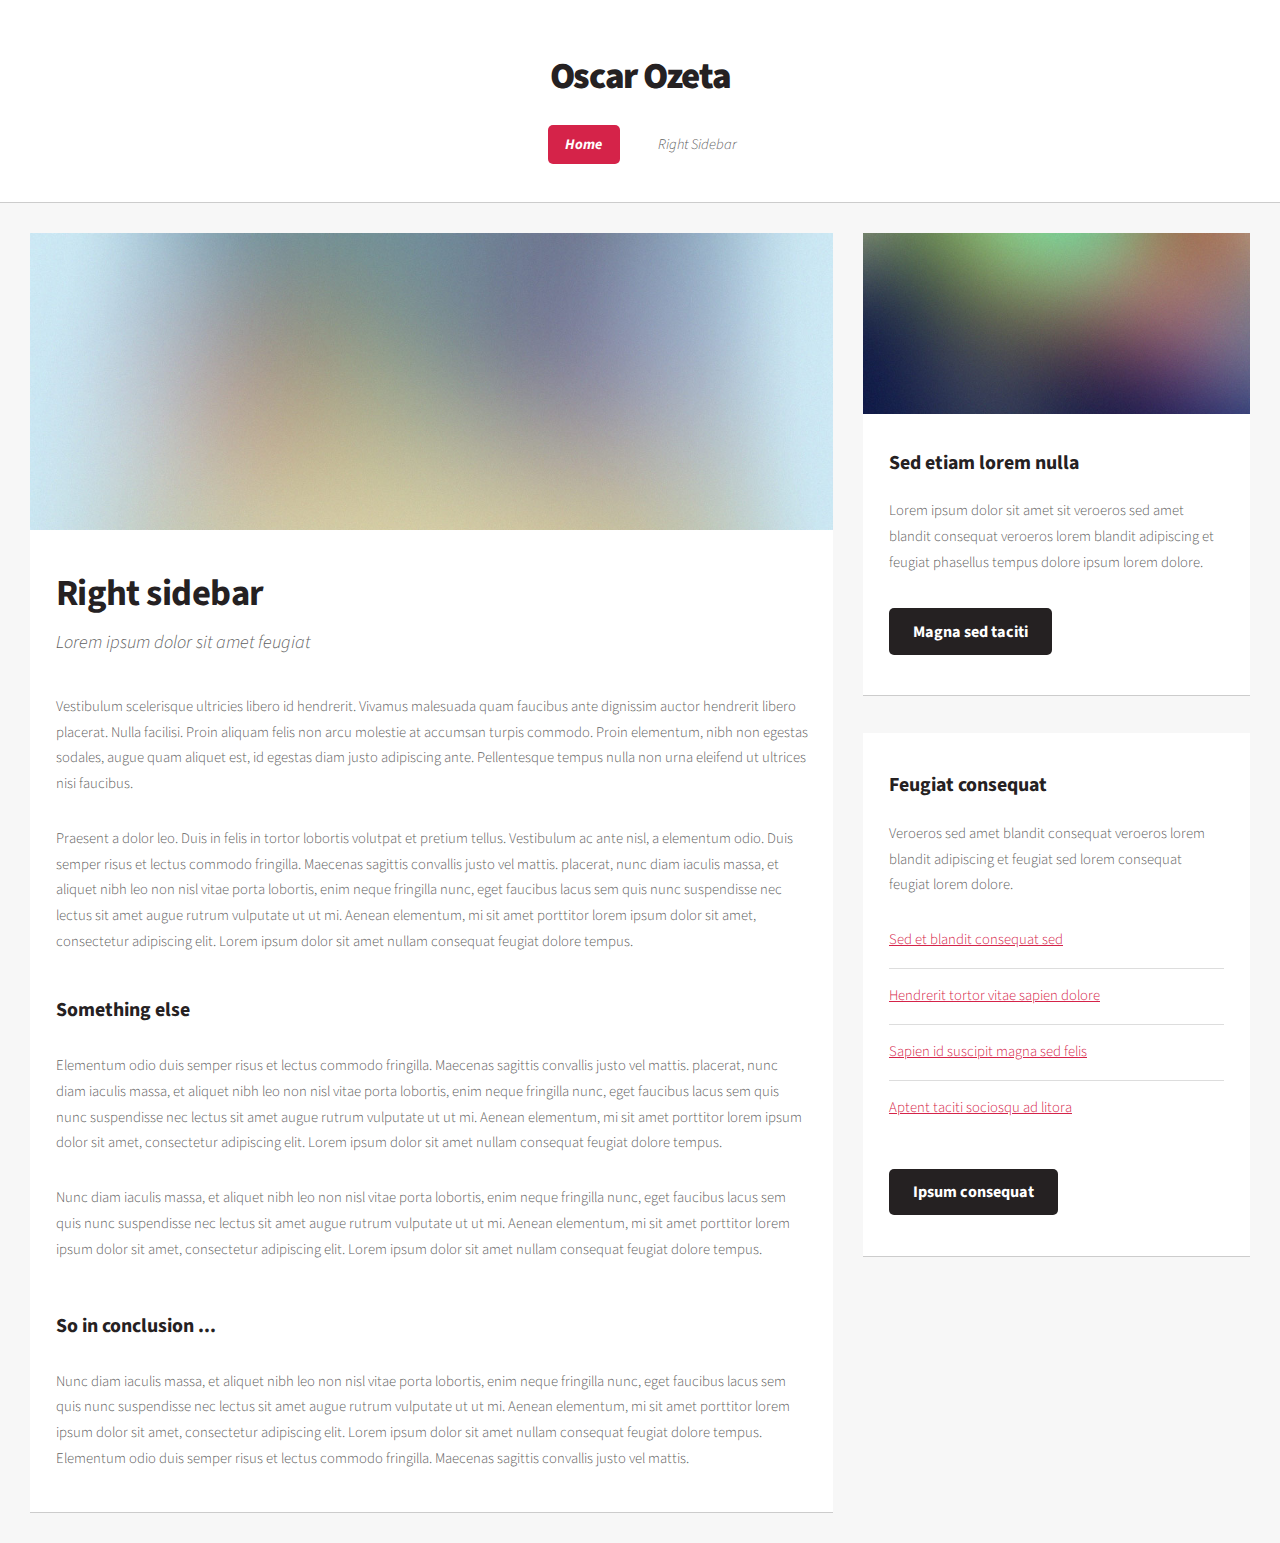
==== commit e42f9d0a: "changed nav" ====
--- a/right-sidebar.html
+++ b/right-sidebar.html
@@ -6,7 +6,7 @@
 -->
 <html>
 	<head>
-		<title>Dopetrope by HTML5 UP</title>
+		<title>Oscar Ozeta</title>
 		<meta charset="utf-8" />
 		<meta name="viewport" content="width=device-width, initial-scale=1, user-scalable=no" />
 		<link rel="stylesheet" href="assets/css/main.css" />
@@ -18,36 +18,15 @@
 				<section id="header">
 
 					<!-- Logo -->
-						<h1><a href="index.html">Dopetrope</a></h1>
+						<h1><a href="index.html">Oscar Ozeta</a></h1>
 
 					<!-- Nav -->
-						<nav id="nav">
-							<ul>
-								<li><a href="index.html">Home</a></li>
-								<li>
-									<a href="#">Dropdown</a>
-									<ul>
-										<li><a href="#">Lorem ipsum dolor</a></li>
-										<li><a href="#">Magna phasellus</a></li>
-										<li><a href="#">Etiam dolore nisl</a></li>
-										<li>
-											<a href="#">Phasellus consequat</a>
-											<ul>
-												<li><a href="#">Magna phasellus</a></li>
-												<li><a href="#">Etiam dolore nisl</a></li>
-												<li><a href="#">Veroeros feugiat</a></li>
-												<li><a href="#">Nisl sed aliquam</a></li>
-												<li><a href="#">Dolore adipiscing</a></li>
-											</ul>
-										</li>
-										<li><a href="#">Veroeros feugiat</a></li>
-									</ul>
-								</li>
-								<li><a href="left-sidebar.html">Left Sidebar</a></li>
-								<li class="current"><a href="right-sidebar.html">Right Sidebar</a></li>
-								<li><a href="no-sidebar.html">No Sidebar</a></li>
-							</ul>
-						</nav>
+					<nav id="nav">
+						<ul>
+							<li class="current"><a href="index.html">Home</a></li>
+							<li><a href="right-sidebar.html">Right Sidebar</a></li>
+						</ul>
+					</nav>
 
 				</section>
 
@@ -146,136 +125,136 @@
 				</section>
 
 			<!-- Footer -->
-				<section id="footer">
-					<div class="container">
-						<div class="row">
-							<div class="col-8 col-12-medium">
-								<section>
-									<header>
-										<h2>Blandit nisl adipiscing</h2>
-									</header>
-									<ul class="dates">
-										<li>
-											<span class="date">Jan <strong>27</strong></span>
-											<h3><a href="#">Lorem dolor sit amet veroeros</a></h3>
-											<p>Ipsum dolor sit amet veroeros consequat blandit ipsum phasellus lorem consequat etiam.</p>
-										</li>
-										<li>
-											<span class="date">Jan <strong>23</strong></span>
-											<h3><a href="#">Ipsum sed blandit nisl consequat</a></h3>
-											<p>Blandit phasellus lorem ipsum dolor tempor sapien tortor hendrerit adipiscing feugiat lorem.</p>
-										</li>
-										<li>
-											<span class="date">Jan <strong>15</strong></span>
-											<h3><a href="#">Magna tempus lorem feugiat</a></h3>
-											<p>Dolore consequat sed phasellus lorem sed etiam nullam dolor etiam sed amet sit consequat.</p>
-										</li>
-										<li>
-											<span class="date">Jan <strong>12</strong></span>
-											<h3><a href="#">Dolore tempus ipsum feugiat nulla</a></h3>
-											<p>Feugiat lorem dolor sed nullam tempus lorem ipsum dolor sit amet nullam consequat.</p>
-										</li>
-										<li>
-											<span class="date">Jan <strong>10</strong></span>
-											<h3><a href="#">Blandit tempus aliquam?</a></h3>
-											<p>Feugiat sed tempus blandit tempus adipiscing nisl lorem ipsum dolor sit amet dolore.</p>
-										</li>
-									</ul>
-								</section>
-							</div>
-							<div class="col-4 col-12-medium">
-								<section>
-									<header>
-										<h2>What's this all about?</h2>
-									</header>
-									<a href="#" class="image featured"><img src="images/pic10.jpg" alt="" /></a>
-									<p>
-										This is <strong>Dopetrope</strong> a free, fully responsive HTML5 site template by
-										<a href="http://twitter.com/ajlkn">AJ</a> for <a href="http://html5up.net/">HTML5 UP</a> It's released for free under
-										the <a href="http://html5up.net/license/">Creative Commons Attribution</a> license so feel free to use it for any personal or commercial project &ndash; just don't forget to credit us!
-									</p>
-									<footer>
-										<ul class="actions">
-											<li><a href="#" class="button">Find out more</a></li>
-										</ul>
-									</footer>
-								</section>
-							</div>
-							<div class="col-4 col-6-medium col-12-small">
-								<section>
-									<header>
-										<h2>Tempus consequat</h2>
-									</header>
-									<ul class="divided">
-										<li><a href="#">Lorem ipsum dolor sit amet sit veroeros</a></li>
-										<li><a href="#">Sed et blandit consequat sed tlorem blandit</a></li>
-										<li><a href="#">Adipiscing feugiat phasellus sed tempus</a></li>
-										<li><a href="#">Hendrerit tortor vitae mattis tempor sapien</a></li>
-										<li><a href="#">Sem feugiat sapien id suscipit magna felis nec</a></li>
-										<li><a href="#">Elit class aptent taciti sociosqu ad litora</a></li>
-									</ul>
-								</section>
-							</div>
-							<div class="col-4 col-6-medium col-12-small">
-								<section>
-									<header>
-										<h2>Ipsum et phasellus</h2>
-									</header>
-									<ul class="divided">
-										<li><a href="#">Lorem ipsum dolor sit amet sit veroeros</a></li>
-										<li><a href="#">Sed et blandit consequat sed tlorem blandit</a></li>
-										<li><a href="#">Adipiscing feugiat phasellus sed tempus</a></li>
-										<li><a href="#">Hendrerit tortor vitae mattis tempor sapien</a></li>
-										<li><a href="#">Sem feugiat sapien id suscipit magna felis nec</a></li>
-										<li><a href="#">Elit class aptent taciti sociosqu ad litora</a></li>
-									</ul>
-								</section>
-							</div>
-							<div class="col-4 col-12-medium">
-								<section>
-									<header>
-										<h2>Vitae tempor lorem</h2>
-									</header>
-									<ul class="social">
-										<li><a class="icon brands fa-facebook-f" href="#"><span class="label">Facebook</span></a></li>
-										<li><a class="icon brands fa-twitter" href="#"><span class="label">Twitter</span></a></li>
-										<li><a class="icon brands fa-dribbble" href="#"><span class="label">Dribbble</span></a></li>
-										<li><a class="icon brands fa-tumblr" href="#"><span class="label">Tumblr</span></a></li>
-										<li><a class="icon brands fa-linkedin-in" href="#"><span class="label">LinkedIn</span></a></li>
-									</ul>
-									<ul class="contact">
-										<li>
-											<h3>Address</h3>
-											<p>
-												Untitled Incorporated<br />
-												1234 Somewhere Road Suite<br />
-												Nashville, TN 00000-0000
-											</p>
-										</li>
-										<li>
-											<h3>Mail</h3>
-											<p><a href="#">someone@untitled.tld</a></p>
-										</li>
-										<li>
-											<h3>Phone</h3>
-											<p>(800) 000-0000</p>
-										</li>
-									</ul>
-								</section>
-							</div>
-							<div class="col-12">
-
-								<!-- Copyright -->
-									<div id="copyright">
-										<ul class="links">
-											<li>&copy; Untitled. All rights reserved.</li><li>Design: <a href="http://html5up.net">HTML5 UP</a></li>
-										</ul>
-									</div>
-
-							</div>
-						</div>
-					</div>
-				</section>
+<!--				<section id="footer">-->
+<!--					<div class="container">-->
+<!--						<div class="row">-->
+<!--							<div class="col-8 col-12-medium">-->
+<!--								<section>-->
+<!--									<header>-->
+<!--										<h2>Blandit nisl adipiscing</h2>-->
+<!--									</header>-->
+<!--									<ul class="dates">-->
+<!--										<li>-->
+<!--											<span class="date">Jan <strong>27</strong></span>-->
+<!--											<h3><a href="#">Lorem dolor sit amet veroeros</a></h3>-->
+<!--											<p>Ipsum dolor sit amet veroeros consequat blandit ipsum phasellus lorem consequat etiam.</p>-->
+<!--										</li>-->
+<!--										<li>-->
+<!--											<span class="date">Jan <strong>23</strong></span>-->
+<!--											<h3><a href="#">Ipsum sed blandit nisl consequat</a></h3>-->
+<!--											<p>Blandit phasellus lorem ipsum dolor tempor sapien tortor hendrerit adipiscing feugiat lorem.</p>-->
+<!--										</li>-->
+<!--										<li>-->
+<!--											<span class="date">Jan <strong>15</strong></span>-->
+<!--											<h3><a href="#">Magna tempus lorem feugiat</a></h3>-->
+<!--											<p>Dolore consequat sed phasellus lorem sed etiam nullam dolor etiam sed amet sit consequat.</p>-->
+<!--										</li>-->
+<!--										<li>-->
+<!--											<span class="date">Jan <strong>12</strong></span>-->
+<!--											<h3><a href="#">Dolore tempus ipsum feugiat nulla</a></h3>-->
+<!--											<p>Feugiat lorem dolor sed nullam tempus lorem ipsum dolor sit amet nullam consequat.</p>-->
+<!--										</li>-->
+<!--										<li>-->
+<!--											<span class="date">Jan <strong>10</strong></span>-->
+<!--											<h3><a href="#">Blandit tempus aliquam?</a></h3>-->
+<!--											<p>Feugiat sed tempus blandit tempus adipiscing nisl lorem ipsum dolor sit amet dolore.</p>-->
+<!--										</li>-->
+<!--									</ul>-->
+<!--								</section>-->
+<!--							</div>-->
+<!--							<div class="col-4 col-12-medium">-->
+<!--								<section>-->
+<!--									<header>-->
+<!--										<h2>What's this all about?</h2>-->
+<!--									</header>-->
+<!--									<a href="#" class="image featured"><img src="images/pic10.jpg" alt="" /></a>-->
+<!--									<p>-->
+<!--										This is <strong>Dopetrope</strong> a free, fully responsive HTML5 site template by-->
+<!--										<a href="http://twitter.com/ajlkn">AJ</a> for <a href="http://html5up.net/">HTML5 UP</a> It's released for free under-->
+<!--										the <a href="http://html5up.net/license/">Creative Commons Attribution</a> license so feel free to use it for any personal or commercial project &ndash; just don't forget to credit us!-->
+<!--									</p>-->
+<!--									<footer>-->
+<!--										<ul class="actions">-->
+<!--											<li><a href="#" class="button">Find out more</a></li>-->
+<!--										</ul>-->
+<!--									</footer>-->
+<!--								</section>-->
+<!--							</div>-->
+<!--							<div class="col-4 col-6-medium col-12-small">-->
+<!--								<section>-->
+<!--									<header>-->
+<!--										<h2>Tempus consequat</h2>-->
+<!--									</header>-->
+<!--									<ul class="divided">-->
+<!--										<li><a href="#">Lorem ipsum dolor sit amet sit veroeros</a></li>-->
+<!--										<li><a href="#">Sed et blandit consequat sed tlorem blandit</a></li>-->
+<!--										<li><a href="#">Adipiscing feugiat phasellus sed tempus</a></li>-->
+<!--										<li><a href="#">Hendrerit tortor vitae mattis tempor sapien</a></li>-->
+<!--										<li><a href="#">Sem feugiat sapien id suscipit magna felis nec</a></li>-->
+<!--										<li><a href="#">Elit class aptent taciti sociosqu ad litora</a></li>-->
+<!--									</ul>-->
+<!--								</section>-->
+<!--							</div>-->
+<!--							<div class="col-4 col-6-medium col-12-small">-->
+<!--								<section>-->
+<!--									<header>-->
+<!--										<h2>Ipsum et phasellus</h2>-->
+<!--									</header>-->
+<!--									<ul class="divided">-->
+<!--										<li><a href="#">Lorem ipsum dolor sit amet sit veroeros</a></li>-->
+<!--										<li><a href="#">Sed et blandit consequat sed tlorem blandit</a></li>-->
+<!--										<li><a href="#">Adipiscing feugiat phasellus sed tempus</a></li>-->
+<!--										<li><a href="#">Hendrerit tortor vitae mattis tempor sapien</a></li>-->
+<!--										<li><a href="#">Sem feugiat sapien id suscipit magna felis nec</a></li>-->
+<!--										<li><a href="#">Elit class aptent taciti sociosqu ad litora</a></li>-->
+<!--									</ul>-->
+<!--								</section>-->
+<!--							</div>-->
+<!--							<div class="col-4 col-12-medium">-->
+<!--								<section>-->
+<!--									<header>-->
+<!--										<h2>Vitae tempor lorem</h2>-->
+<!--									</header>-->
+<!--									<ul class="social">-->
+<!--										<li><a class="icon brands fa-facebook-f" href="#"><span class="label">Facebook</span></a></li>-->
+<!--										<li><a class="icon brands fa-twitter" href="#"><span class="label">Twitter</span></a></li>-->
+<!--										<li><a class="icon brands fa-dribbble" href="#"><span class="label">Dribbble</span></a></li>-->
+<!--										<li><a class="icon brands fa-tumblr" href="#"><span class="label">Tumblr</span></a></li>-->
+<!--										<li><a class="icon brands fa-linkedin-in" href="#"><span class="label">LinkedIn</span></a></li>-->
+<!--									</ul>-->
+<!--									<ul class="contact">-->
+<!--										<li>-->
+<!--											<h3>Address</h3>-->
+<!--											<p>-->
+<!--												Untitled Incorporated<br />-->
+<!--												1234 Somewhere Road Suite<br />-->
+<!--												Nashville, TN 00000-0000-->
+<!--											</p>-->
+<!--										</li>-->
+<!--										<li>-->
+<!--											<h3>Mail</h3>-->
+<!--											<p><a href="#">someone@untitled.tld</a></p>-->
+<!--										</li>-->
+<!--										<li>-->
+<!--											<h3>Phone</h3>-->
+<!--											<p>(800) 000-0000</p>-->
+<!--										</li>-->
+<!--									</ul>-->
+<!--								</section>-->
+<!--							</div>-->
+<!--							<div class="col-12">-->
+
+<!--								&lt;!&ndash; Copyright &ndash;&gt;-->
+<!--									<div id="copyright">-->
+<!--										<ul class="links">-->
+<!--											<li>&copy; Untitled. All rights reserved.</li><li>Design: <a href="http://html5up.net">HTML5 UP</a></li>-->
+<!--										</ul>-->
+<!--									</div>-->
+
+<!--							</div>-->
+<!--						</div>-->
+<!--					</div>-->
+<!--				</section>-->
 
 		</div>
 
--- a/assets/css/main.css
+++ b/assets/css/main.css
@@ -41,10 +41,10 @@
 	quotes: none;
 }
 
-	blockquote:before, blockquote:after, q:before, q:after {
-		content: '';
-		content: none;
-	}
+blockquote:before, blockquote:after, q:before, q:after {
+	content: '';
+	content: none;
+}
 
 table {
 	border-collapse: collapse;
@@ -74,148 +74,391 @@
 
 /* Basic */
 
-	html {
-		box-sizing: border-box;
-	}
-
-	*, *:before, *:after {
-		box-sizing: inherit;
-	}
-
-	body {
-		background: #252122;
-		background-image: url("images/bg02.png");
-	}
-
-		body.is-preload *, body.is-preload *:before, body.is-preload *:after {
-			-moz-animation: none !important;
-			-webkit-animation: none !important;
-			-ms-animation: none !important;
-			animation: none !important;
-			-moz-transition: none !important;
-			-webkit-transition: none !important;
-			-ms-transition: none !important;
-			transition: none !important;
-		}
-
-	body, input, textarea, select {
-		font-family: 'Source Sans Pro';
-		font-weight: 300;
-		color: #5d5d5d;
-		font-size: 14pt;
-		line-height: 1.75em;
-	}
-
-	strong, b {
-		color: #252122;
-		font-weight: 400;
-	}
-
-	i, em {
-		font-style: italic;
-	}
-
-	sub {
-		position: relative;
-		top: 0.5em;
-		font-size: 0.8em;
-	}
-
-	sup {
-		position: relative;
-		top: -0.5em;
-		font-size: 0.8em;
-	}
-
-	blockquote {
-		border-left: solid 0.75em #dddddd;
-		padding: 1em 0 1em 1.5em;
-		font-style: italic;
-	}
-
-	h1, h2, h3, h4, h5, h6 {
-		color: #252122;
-		font-weight: 700;
-	}
-
-	h1 a, h2 a, h3 a, h4 a, h5 a, h6 a {
-		color: inherit;
-		text-decoration: none;
-	}
-
-	h2 {
-		font-size: 1.5em;
-	}
-
-	h3 {
-		font-size: 1.35em;
-	}
-
-	a {
-		color: #d52349;
-		text-decoration: underline;
-	}
-
-		a:hover {
-			text-decoration: none;
-		}
-
-	br.clear {
-		clear: both;
-	}
-
-	hr {
-		border: 0;
-		border-top: solid 1px #dddddd;
-		height: 1px;
-		margin: 2em 0 2em 0;
-	}
-
-	p, ul, ol, dl, table {
-		margin-bottom: 2em;
-	}
+html {
+	box-sizing: border-box;
+}
+
+*, *:before, *:after {
+	box-sizing: inherit;
+}
+
+body {
+	background: #252122;
+	background-image: url("images/bg02.png");
+}
+
+body.is-preload *, body.is-preload *:before, body.is-preload *:after {
+	-moz-animation: none !important;
+	-webkit-animation: none !important;
+	-ms-animation: none !important;
+	animation: none !important;
+	-moz-transition: none !important;
+	-webkit-transition: none !important;
+	-ms-transition: none !important;
+	transition: none !important;
+}
+
+body, input, textarea, select {
+	font-family: 'Source Sans Pro';
+	font-weight: 300;
+	color: #5d5d5d;
+	font-size: 14pt;
+	line-height: 1.75em;
+}
+
+strong, b {
+	color: #252122;
+	font-weight: 400;
+}
+
+i, em {
+	font-style: italic;
+}
+
+sub {
+	position: relative;
+	top: 0.5em;
+	font-size: 0.8em;
+}
+
+sup {
+	position: relative;
+	top: -0.5em;
+	font-size: 0.8em;
+}
+
+blockquote {
+	border-left: solid 0.75em #dddddd;
+	padding: 1em 0 1em 1.5em;
+	font-style: italic;
+}
+
+h1, h2, h3, h4, h5, h6 {
+	color: #252122;
+	font-weight: 700;
+}
+
+h1 a, h2 a, h3 a, h4 a, h5 a, h6 a {
+	color: inherit;
+	text-decoration: none;
+}
+
+h2 {
+	font-size: 1.5em;
+}
+
+h3 {
+	font-size: 1.35em;
+}
+
+a {
+	color: #d52349;
+	text-decoration: underline;
+}
+
+a:hover {
+	text-decoration: none;
+}
+
+br.clear {
+	clear: both;
+}
+
+hr {
+	border: 0;
+	border-top: solid 1px #dddddd;
+	height: 1px;
+	margin: 2em 0 2em 0;
+}
+
+p, ul, ol, dl, table {
+	margin-bottom: 2em;
+}
 
 /* Container */
 
+.container {
+	margin: 0 auto;
+	max-width: 100%;
+	width: 70em;
+}
+
+@media screen and (max-width: 1680px) {
+
 	.container {
-		margin: 0 auto;
-		max-width: 100%;
 		width: 70em;
 	}
 
-		@media screen and (max-width: 1680px) {
-
-			.container {
-				width: 70em;
-			}
-
-		}
-
-		@media screen and (max-width: 1280px) {
-
-			.container {
-				width: calc(100% - 60px);
-			}
-
-		}
-
-		@media screen and (max-width: 980px) {
-
-			.container {
-				width: calc(100% - 80px);
-			}
-
-		}
-
-		@media screen and (max-width: 736px) {
-
-			.container {
-				width: calc(100% - 40px);
-			}
-
-		}
+}
+
+@media screen and (max-width: 1280px) {
+
+	.container {
+		width: calc(100% - 60px);
+	}
+
+}
+
+@media screen and (max-width: 980px) {
+
+	.container {
+		width: calc(100% - 80px);
+	}
+
+}
+
+@media screen and (max-width: 736px) {
+
+	.container {
+		width: calc(100% - 40px);
+	}
+
+}
 
 /* Row */
+
+.row {
+	display: flex;
+	flex-wrap: wrap;
+	box-sizing: border-box;
+	align-items: stretch;
+}
+
+.row > * {
+	box-sizing: border-box;
+}
+
+.row.gtr-uniform > * > :last-child {
+	margin-bottom: 0;
+}
+
+.row.aln-left {
+	justify-content: flex-start;
+}
+
+.row.aln-center {
+	justify-content: center;
+}
+
+.row.aln-right {
+	justify-content: flex-end;
+}
+
+.row.aln-top {
+	align-items: flex-start;
+}
+
+.row.aln-middle {
+	align-items: center;
+}
+
+.row.aln-bottom {
+	align-items: flex-end;
+}
+
+.row > .imp {
+	order: -1;
+}
+
+.row > .col-1 {
+	width: 8.33333%;
+}
+
+.row > .off-1 {
+	margin-left: 8.33333%;
+}
+
+.row > .col-2 {
+	width: 16.66667%;
+}
+
+.row > .off-2 {
+	margin-left: 16.66667%;
+}
+
+.row > .col-3 {
+	width: 25%;
+}
+
+.row > .off-3 {
+	margin-left: 25%;
+}
+
+.row > .col-4 {
+	width: 33.33333%;
+}
+
+.row > .off-4 {
+	margin-left: 33.33333%;
+}
+
+.row > .col-5 {
+	width: 41.66667%;
+}
+
+.row > .off-5 {
+	margin-left: 41.66667%;
+}
+
+.row > .col-6 {
+	width: 50%;
+}
+
+.row > .off-6 {
+	margin-left: 50%;
+}
+
+.row > .col-7 {
+	width: 58.33333%;
+}
+
+.row > .off-7 {
+	margin-left: 58.33333%;
+}
+
+.row > .col-8 {
+	width: 66.66667%;
+}
+
+.row > .off-8 {
+	margin-left: 66.66667%;
+}
+
+.row > .col-9 {
+	width: 75%;
+}
+
+.row > .off-9 {
+	margin-left: 75%;
+}
+
+.row > .col-10 {
+	width: 83.33333%;
+}
+
+.row > .off-10 {
+	margin-left: 83.33333%;
+}
+
+.row > .col-11 {
+	width: 91.66667%;
+}
+
+.row > .off-11 {
+	margin-left: 91.66667%;
+}
+
+.row > .col-12 {
+	width: 100%;
+}
+
+.row > .off-12 {
+	margin-left: 100%;
+}
+
+.row.gtr-0 {
+	margin-top: 0px;
+	margin-left: 0px;
+}
+
+.row.gtr-0 > * {
+	padding: 0px 0 0 0px;
+}
+
+.row.gtr-0.gtr-uniform {
+	margin-top: 0px;
+}
+
+.row.gtr-0.gtr-uniform > * {
+	padding-top: 0px;
+}
+
+.row.gtr-25 {
+	margin-top: -12.5px;
+	margin-left: -12.5px;
+}
+
+.row.gtr-25 > * {
+	padding: 12.5px 0 0 12.5px;
+}
+
+.row.gtr-25.gtr-uniform {
+	margin-top: -12.5px;
+}
+
+.row.gtr-25.gtr-uniform > * {
+	padding-top: 12.5px;
+}
+
+.row.gtr-50 {
+	margin-top: -25px;
+	margin-left: -25px;
+}
+
+.row.gtr-50 > * {
+	padding: 25px 0 0 25px;
+}
+
+.row.gtr-50.gtr-uniform {
+	margin-top: -25px;
+}
+
+.row.gtr-50.gtr-uniform > * {
+	padding-top: 25px;
+}
+
+.row {
+	margin-top: -50px;
+	margin-left: -50px;
+}
+
+.row > * {
+	padding: 50px 0 0 50px;
+}
+
+.row.gtr-uniform {
+	margin-top: -50px;
+}
+
+.row.gtr-uniform > * {
+	padding-top: 50px;
+}
+
+.row.gtr-150 {
+	margin-top: -75px;
+	margin-left: -75px;
+}
+
+.row.gtr-150 > * {
+	padding: 75px 0 0 75px;
+}
+
+.row.gtr-150.gtr-uniform {
+	margin-top: -75px;
+}
+
+.row.gtr-150.gtr-uniform > * {
+	padding-top: 75px;
+}
+
+.row.gtr-200 {
+	margin-top: -100px;
+	margin-left: -100px;
+}
+
+.row.gtr-200 > * {
+	padding: 100px 0 0 100px;
+}
+
+.row.gtr-200.gtr-uniform {
+	margin-top: -100px;
+}
+
+.row.gtr-200.gtr-uniform > * {
+	padding-top: 100px;
+}
+
+@media screen and (max-width: 1680px) {
 
 	.row {
 		display: flex;
@@ -224,2685 +467,2442 @@
 		align-items: stretch;
 	}
 
-		.row > * {
-			box-sizing: border-box;
-		}
-
-		.row.gtr-uniform > * > :last-child {
-			margin-bottom: 0;
-		}
-
-		.row.aln-left {
-			justify-content: flex-start;
-		}
-
-		.row.aln-center {
-			justify-content: center;
-		}
-
-		.row.aln-right {
-			justify-content: flex-end;
-		}
-
-		.row.aln-top {
-			align-items: flex-start;
-		}
-
-		.row.aln-middle {
-			align-items: center;
-		}
-
-		.row.aln-bottom {
-			align-items: flex-end;
-		}
-
-		.row > .imp {
-			order: -1;
-		}
-
-		.row > .col-1 {
-			width: 8.33333%;
-		}
-
-		.row > .off-1 {
-			margin-left: 8.33333%;
-		}
-
-		.row > .col-2 {
-			width: 16.66667%;
-		}
-
-		.row > .off-2 {
-			margin-left: 16.66667%;
-		}
-
-		.row > .col-3 {
-			width: 25%;
-		}
-
-		.row > .off-3 {
-			margin-left: 25%;
-		}
-
-		.row > .col-4 {
-			width: 33.33333%;
-		}
-
-		.row > .off-4 {
-			margin-left: 33.33333%;
-		}
-
-		.row > .col-5 {
-			width: 41.66667%;
-		}
-
-		.row > .off-5 {
-			margin-left: 41.66667%;
-		}
-
-		.row > .col-6 {
-			width: 50%;
-		}
-
-		.row > .off-6 {
-			margin-left: 50%;
-		}
-
-		.row > .col-7 {
-			width: 58.33333%;
-		}
-
-		.row > .off-7 {
-			margin-left: 58.33333%;
-		}
-
-		.row > .col-8 {
-			width: 66.66667%;
-		}
-
-		.row > .off-8 {
-			margin-left: 66.66667%;
-		}
-
-		.row > .col-9 {
-			width: 75%;
-		}
-
-		.row > .off-9 {
-			margin-left: 75%;
-		}
-
-		.row > .col-10 {
-			width: 83.33333%;
-		}
-
-		.row > .off-10 {
-			margin-left: 83.33333%;
-		}
-
-		.row > .col-11 {
-			width: 91.66667%;
-		}
-
-		.row > .off-11 {
-			margin-left: 91.66667%;
-		}
-
-		.row > .col-12 {
-			width: 100%;
-		}
-
-		.row > .off-12 {
-			margin-left: 100%;
-		}
-
-		.row.gtr-0 {
-			margin-top: 0px;
-			margin-left: 0px;
-		}
-
-			.row.gtr-0 > * {
-				padding: 0px 0 0 0px;
-			}
-
-			.row.gtr-0.gtr-uniform {
-				margin-top: 0px;
-			}
-
-				.row.gtr-0.gtr-uniform > * {
-					padding-top: 0px;
-				}
-
-		.row.gtr-25 {
-			margin-top: -12.5px;
-			margin-left: -12.5px;
-		}
-
-			.row.gtr-25 > * {
-				padding: 12.5px 0 0 12.5px;
-			}
-
-			.row.gtr-25.gtr-uniform {
-				margin-top: -12.5px;
-			}
-
-				.row.gtr-25.gtr-uniform > * {
-					padding-top: 12.5px;
-				}
-
-		.row.gtr-50 {
-			margin-top: -25px;
-			margin-left: -25px;
-		}
-
-			.row.gtr-50 > * {
-				padding: 25px 0 0 25px;
-			}
-
-			.row.gtr-50.gtr-uniform {
-				margin-top: -25px;
-			}
-
-				.row.gtr-50.gtr-uniform > * {
-					padding-top: 25px;
-				}
-
-		.row {
-			margin-top: -50px;
-			margin-left: -50px;
-		}
-
-			.row > * {
-				padding: 50px 0 0 50px;
-			}
-
-			.row.gtr-uniform {
-				margin-top: -50px;
-			}
-
-				.row.gtr-uniform > * {
-					padding-top: 50px;
-				}
-
-		.row.gtr-150 {
-			margin-top: -75px;
-			margin-left: -75px;
-		}
-
-			.row.gtr-150 > * {
-				padding: 75px 0 0 75px;
-			}
-
-			.row.gtr-150.gtr-uniform {
-				margin-top: -75px;
-			}
-
-				.row.gtr-150.gtr-uniform > * {
-					padding-top: 75px;
-				}
-
-		.row.gtr-200 {
-			margin-top: -100px;
-			margin-left: -100px;
-		}
-
-			.row.gtr-200 > * {
-				padding: 100px 0 0 100px;
-			}
-
-			.row.gtr-200.gtr-uniform {
-				margin-top: -100px;
-			}
-
-				.row.gtr-200.gtr-uniform > * {
-					padding-top: 100px;
-				}
-
-		@media screen and (max-width: 1680px) {
-
-			.row {
-				display: flex;
-				flex-wrap: wrap;
-				box-sizing: border-box;
-				align-items: stretch;
-			}
-
-				.row > * {
-					box-sizing: border-box;
-				}
-
-				.row.gtr-uniform > * > :last-child {
-					margin-bottom: 0;
-				}
-
-				.row.aln-left {
-					justify-content: flex-start;
-				}
-
-				.row.aln-center {
-					justify-content: center;
-				}
-
-				.row.aln-right {
-					justify-content: flex-end;
-				}
-
-				.row.aln-top {
-					align-items: flex-start;
-				}
-
-				.row.aln-middle {
-					align-items: center;
-				}
-
-				.row.aln-bottom {
-					align-items: flex-end;
-				}
-
-				.row > .imp-xlarge {
-					order: -1;
-				}
-
-				.row > .col-1-xlarge {
-					width: 8.33333%;
-				}
-
-				.row > .off-1-xlarge {
-					margin-left: 8.33333%;
-				}
-
-				.row > .col-2-xlarge {
-					width: 16.66667%;
-				}
-
-				.row > .off-2-xlarge {
-					margin-left: 16.66667%;
-				}
-
-				.row > .col-3-xlarge {
-					width: 25%;
-				}
-
-				.row > .off-3-xlarge {
-					margin-left: 25%;
-				}
-
-				.row > .col-4-xlarge {
-					width: 33.33333%;
-				}
-
-				.row > .off-4-xlarge {
-					margin-left: 33.33333%;
-				}
-
-				.row > .col-5-xlarge {
-					width: 41.66667%;
-				}
-
-				.row > .off-5-xlarge {
-					margin-left: 41.66667%;
-				}
-
-				.row > .col-6-xlarge {
-					width: 50%;
-				}
-
-				.row > .off-6-xlarge {
-					margin-left: 50%;
-				}
-
-				.row > .col-7-xlarge {
-					width: 58.33333%;
-				}
-
-				.row > .off-7-xlarge {
-					margin-left: 58.33333%;
-				}
-
-				.row > .col-8-xlarge {
-					width: 66.66667%;
-				}
-
-				.row > .off-8-xlarge {
-					margin-left: 66.66667%;
-				}
-
-				.row > .col-9-xlarge {
-					width: 75%;
-				}
-
-				.row > .off-9-xlarge {
-					margin-left: 75%;
-				}
-
-				.row > .col-10-xlarge {
-					width: 83.33333%;
-				}
-
-				.row > .off-10-xlarge {
-					margin-left: 83.33333%;
-				}
-
-				.row > .col-11-xlarge {
-					width: 91.66667%;
-				}
-
-				.row > .off-11-xlarge {
-					margin-left: 91.66667%;
-				}
-
-				.row > .col-12-xlarge {
-					width: 100%;
-				}
-
-				.row > .off-12-xlarge {
-					margin-left: 100%;
-				}
-
-				.row.gtr-0 {
-					margin-top: 0px;
-					margin-left: 0px;
-				}
-
-					.row.gtr-0 > * {
-						padding: 0px 0 0 0px;
-					}
-
-					.row.gtr-0.gtr-uniform {
-						margin-top: 0px;
-					}
-
-						.row.gtr-0.gtr-uniform > * {
-							padding-top: 0px;
-						}
-
-				.row.gtr-25 {
-					margin-top: -12.5px;
-					margin-left: -12.5px;
-				}
-
-					.row.gtr-25 > * {
-						padding: 12.5px 0 0 12.5px;
-					}
-
-					.row.gtr-25.gtr-uniform {
-						margin-top: -12.5px;
-					}
-
-						.row.gtr-25.gtr-uniform > * {
-							padding-top: 12.5px;
-						}
-
-				.row.gtr-50 {
-					margin-top: -25px;
-					margin-left: -25px;
-				}
-
-					.row.gtr-50 > * {
-						padding: 25px 0 0 25px;
-					}
-
-					.row.gtr-50.gtr-uniform {
-						margin-top: -25px;
-					}
-
-						.row.gtr-50.gtr-uniform > * {
-							padding-top: 25px;
-						}
-
-				.row {
-					margin-top: -50px;
-					margin-left: -50px;
-				}
-
-					.row > * {
-						padding: 50px 0 0 50px;
-					}
-
-					.row.gtr-uniform {
-						margin-top: -50px;
-					}
-
-						.row.gtr-uniform > * {
-							padding-top: 50px;
-						}
-
-				.row.gtr-150 {
-					margin-top: -75px;
-					margin-left: -75px;
-				}
-
-					.row.gtr-150 > * {
-						padding: 75px 0 0 75px;
-					}
-
-					.row.gtr-150.gtr-uniform {
-						margin-top: -75px;
-					}
-
-						.row.gtr-150.gtr-uniform > * {
-							padding-top: 75px;
-						}
-
-				.row.gtr-200 {
-					margin-top: -100px;
-					margin-left: -100px;
-				}
-
-					.row.gtr-200 > * {
-						padding: 100px 0 0 100px;
-					}
-
-					.row.gtr-200.gtr-uniform {
-						margin-top: -100px;
-					}
-
-						.row.gtr-200.gtr-uniform > * {
-							padding-top: 100px;
-						}
-
-		}
-
-		@media screen and (max-width: 1280px) {
-
-			.row {
-				display: flex;
-				flex-wrap: wrap;
-				box-sizing: border-box;
-				align-items: stretch;
-			}
-
-				.row > * {
-					box-sizing: border-box;
-				}
-
-				.row.gtr-uniform > * > :last-child {
-					margin-bottom: 0;
-				}
-
-				.row.aln-left {
-					justify-content: flex-start;
-				}
-
-				.row.aln-center {
-					justify-content: center;
-				}
-
-				.row.aln-right {
-					justify-content: flex-end;
-				}
-
-				.row.aln-top {
-					align-items: flex-start;
-				}
-
-				.row.aln-middle {
-					align-items: center;
-				}
-
-				.row.aln-bottom {
-					align-items: flex-end;
-				}
-
-				.row > .imp-large {
-					order: -1;
-				}
-
-				.row > .col-1-large {
-					width: 8.33333%;
-				}
-
-				.row > .off-1-large {
-					margin-left: 8.33333%;
-				}
-
-				.row > .col-2-large {
-					width: 16.66667%;
-				}
-
-				.row > .off-2-large {
-					margin-left: 16.66667%;
-				}
-
-				.row > .col-3-large {
-					width: 25%;
-				}
-
-				.row > .off-3-large {
-					margin-left: 25%;
-				}
-
-				.row > .col-4-large {
-					width: 33.33333%;
-				}
-
-				.row > .off-4-large {
-					margin-left: 33.33333%;
-				}
-
-				.row > .col-5-large {
-					width: 41.66667%;
-				}
-
-				.row > .off-5-large {
-					margin-left: 41.66667%;
-				}
-
-				.row > .col-6-large {
-					width: 50%;
-				}
-
-				.row > .off-6-large {
-					margin-left: 50%;
-				}
-
-				.row > .col-7-large {
-					width: 58.33333%;
-				}
-
-				.row > .off-7-large {
-					margin-left: 58.33333%;
-				}
-
-				.row > .col-8-large {
-					width: 66.66667%;
-				}
-
-				.row > .off-8-large {
-					margin-left: 66.66667%;
-				}
-
-				.row > .col-9-large {
-					width: 75%;
-				}
-
-				.row > .off-9-large {
-					margin-left: 75%;
-				}
-
-				.row > .col-10-large {
-					width: 83.33333%;
-				}
-
-				.row > .off-10-large {
-					margin-left: 83.33333%;
-				}
-
-				.row > .col-11-large {
-					width: 91.66667%;
-				}
-
-				.row > .off-11-large {
-					margin-left: 91.66667%;
-				}
-
-				.row > .col-12-large {
-					width: 100%;
-				}
-
-				.row > .off-12-large {
-					margin-left: 100%;
-				}
-
-				.row.gtr-0 {
-					margin-top: 0px;
-					margin-left: 0px;
-				}
-
-					.row.gtr-0 > * {
-						padding: 0px 0 0 0px;
-					}
-
-					.row.gtr-0.gtr-uniform {
-						margin-top: 0px;
-					}
-
-						.row.gtr-0.gtr-uniform > * {
-							padding-top: 0px;
-						}
-
-				.row.gtr-25 {
-					margin-top: -7.5px;
-					margin-left: -7.5px;
-				}
-
-					.row.gtr-25 > * {
-						padding: 7.5px 0 0 7.5px;
-					}
-
-					.row.gtr-25.gtr-uniform {
-						margin-top: -7.5px;
-					}
-
-						.row.gtr-25.gtr-uniform > * {
-							padding-top: 7.5px;
-						}
-
-				.row.gtr-50 {
-					margin-top: -15px;
-					margin-left: -15px;
-				}
-
-					.row.gtr-50 > * {
-						padding: 15px 0 0 15px;
-					}
-
-					.row.gtr-50.gtr-uniform {
-						margin-top: -15px;
-					}
-
-						.row.gtr-50.gtr-uniform > * {
-							padding-top: 15px;
-						}
-
-				.row {
-					margin-top: -30px;
-					margin-left: -30px;
-				}
-
-					.row > * {
-						padding: 30px 0 0 30px;
-					}
-
-					.row.gtr-uniform {
-						margin-top: -30px;
-					}
-
-						.row.gtr-uniform > * {
-							padding-top: 30px;
-						}
-
-				.row.gtr-150 {
-					margin-top: -45px;
-					margin-left: -45px;
-				}
-
-					.row.gtr-150 > * {
-						padding: 45px 0 0 45px;
-					}
-
-					.row.gtr-150.gtr-uniform {
-						margin-top: -45px;
-					}
-
-						.row.gtr-150.gtr-uniform > * {
-							padding-top: 45px;
-						}
-
-				.row.gtr-200 {
-					margin-top: -60px;
-					margin-left: -60px;
-				}
-
-					.row.gtr-200 > * {
-						padding: 60px 0 0 60px;
-					}
-
-					.row.gtr-200.gtr-uniform {
-						margin-top: -60px;
-					}
-
-						.row.gtr-200.gtr-uniform > * {
-							padding-top: 60px;
-						}
-
-		}
-
-		@media screen and (max-width: 980px) {
-
-			.row {
-				display: flex;
-				flex-wrap: wrap;
-				box-sizing: border-box;
-				align-items: stretch;
-			}
-
-				.row > * {
-					box-sizing: border-box;
-				}
-
-				.row.gtr-uniform > * > :last-child {
-					margin-bottom: 0;
-				}
-
-				.row.aln-left {
-					justify-content: flex-start;
-				}
-
-				.row.aln-center {
-					justify-content: center;
-				}
-
-				.row.aln-right {
-					justify-content: flex-end;
-				}
-
-				.row.aln-top {
-					align-items: flex-start;
-				}
-
-				.row.aln-middle {
-					align-items: center;
-				}
-
-				.row.aln-bottom {
-					align-items: flex-end;
-				}
-
-				.row > .imp-medium {
-					order: -1;
-				}
-
-				.row > .col-1-medium {
-					width: 8.33333%;
-				}
-
-				.row > .off-1-medium {
-					margin-left: 8.33333%;
-				}
-
-				.row > .col-2-medium {
-					width: 16.66667%;
-				}
-
-				.row > .off-2-medium {
-					margin-left: 16.66667%;
-				}
-
-				.row > .col-3-medium {
-					width: 25%;
-				}
-
-				.row > .off-3-medium {
-					margin-left: 25%;
-				}
-
-				.row > .col-4-medium {
-					width: 33.33333%;
-				}
-
-				.row > .off-4-medium {
-					margin-left: 33.33333%;
-				}
-
-				.row > .col-5-medium {
-					width: 41.66667%;
-				}
-
-				.row > .off-5-medium {
-					margin-left: 41.66667%;
-				}
-
-				.row > .col-6-medium {
-					width: 50%;
-				}
-
-				.row > .off-6-medium {
-					margin-left: 50%;
-				}
-
-				.row > .col-7-medium {
-					width: 58.33333%;
-				}
-
-				.row > .off-7-medium {
-					margin-left: 58.33333%;
-				}
-
-				.row > .col-8-medium {
-					width: 66.66667%;
-				}
-
-				.row > .off-8-medium {
-					margin-left: 66.66667%;
-				}
-
-				.row > .col-9-medium {
-					width: 75%;
-				}
-
-				.row > .off-9-medium {
-					margin-left: 75%;
-				}
-
-				.row > .col-10-medium {
-					width: 83.33333%;
-				}
-
-				.row > .off-10-medium {
-					margin-left: 83.33333%;
-				}
-
-				.row > .col-11-medium {
-					width: 91.66667%;
-				}
-
-				.row > .off-11-medium {
-					margin-left: 91.66667%;
-				}
-
-				.row > .col-12-medium {
-					width: 100%;
-				}
-
-				.row > .off-12-medium {
-					margin-left: 100%;
-				}
-
-				.row.gtr-0 {
-					margin-top: 0px;
-					margin-left: 0px;
-				}
-
-					.row.gtr-0 > * {
-						padding: 0px 0 0 0px;
-					}
-
-					.row.gtr-0.gtr-uniform {
-						margin-top: 0px;
-					}
-
-						.row.gtr-0.gtr-uniform > * {
-							padding-top: 0px;
-						}
-
-				.row.gtr-25 {
-					margin-top: -10px;
-					margin-left: -10px;
-				}
-
-					.row.gtr-25 > * {
-						padding: 10px 0 0 10px;
-					}
-
-					.row.gtr-25.gtr-uniform {
-						margin-top: -10px;
-					}
-
-						.row.gtr-25.gtr-uniform > * {
-							padding-top: 10px;
-						}
-
-				.row.gtr-50 {
-					margin-top: -20px;
-					margin-left: -20px;
-				}
-
-					.row.gtr-50 > * {
-						padding: 20px 0 0 20px;
-					}
-
-					.row.gtr-50.gtr-uniform {
-						margin-top: -20px;
-					}
-
-						.row.gtr-50.gtr-uniform > * {
-							padding-top: 20px;
-						}
-
-				.row {
-					margin-top: -40px;
-					margin-left: -40px;
-				}
-
-					.row > * {
-						padding: 40px 0 0 40px;
-					}
-
-					.row.gtr-uniform {
-						margin-top: -40px;
-					}
-
-						.row.gtr-uniform > * {
-							padding-top: 40px;
-						}
-
-				.row.gtr-150 {
-					margin-top: -60px;
-					margin-left: -60px;
-				}
-
-					.row.gtr-150 > * {
-						padding: 60px 0 0 60px;
-					}
-
-					.row.gtr-150.gtr-uniform {
-						margin-top: -60px;
-					}
-
-						.row.gtr-150.gtr-uniform > * {
-							padding-top: 60px;
-						}
-
-				.row.gtr-200 {
-					margin-top: -80px;
-					margin-left: -80px;
-				}
-
-					.row.gtr-200 > * {
-						padding: 80px 0 0 80px;
-					}
-
-					.row.gtr-200.gtr-uniform {
-						margin-top: -80px;
-					}
-
-						.row.gtr-200.gtr-uniform > * {
-							padding-top: 80px;
-						}
-
-		}
-
-		@media screen and (max-width: 736px) {
-
-			.row {
-				display: flex;
-				flex-wrap: wrap;
-				box-sizing: border-box;
-				align-items: stretch;
-			}
-
-				.row > * {
-					box-sizing: border-box;
-				}
-
-				.row.gtr-uniform > * > :last-child {
-					margin-bottom: 0;
-				}
-
-				.row.aln-left {
-					justify-content: flex-start;
-				}
-
-				.row.aln-center {
-					justify-content: center;
-				}
-
-				.row.aln-right {
-					justify-content: flex-end;
-				}
-
-				.row.aln-top {
-					align-items: flex-start;
-				}
-
-				.row.aln-middle {
-					align-items: center;
-				}
-
-				.row.aln-bottom {
-					align-items: flex-end;
-				}
-
-				.row > .imp-small {
-					order: -1;
-				}
-
-				.row > .col-1-small {
-					width: 8.33333%;
-				}
-
-				.row > .off-1-small {
-					margin-left: 8.33333%;
-				}
-
-				.row > .col-2-small {
-					width: 16.66667%;
-				}
-
-				.row > .off-2-small {
-					margin-left: 16.66667%;
-				}
-
-				.row > .col-3-small {
-					width: 25%;
-				}
-
-				.row > .off-3-small {
-					margin-left: 25%;
-				}
-
-				.row > .col-4-small {
-					width: 33.33333%;
-				}
-
-				.row > .off-4-small {
-					margin-left: 33.33333%;
-				}
-
-				.row > .col-5-small {
-					width: 41.66667%;
-				}
-
-				.row > .off-5-small {
-					margin-left: 41.66667%;
-				}
-
-				.row > .col-6-small {
-					width: 50%;
-				}
-
-				.row > .off-6-small {
-					margin-left: 50%;
-				}
-
-				.row > .col-7-small {
-					width: 58.33333%;
-				}
-
-				.row > .off-7-small {
-					margin-left: 58.33333%;
-				}
-
-				.row > .col-8-small {
-					width: 66.66667%;
-				}
-
-				.row > .off-8-small {
-					margin-left: 66.66667%;
-				}
-
-				.row > .col-9-small {
-					width: 75%;
-				}
-
-				.row > .off-9-small {
-					margin-left: 75%;
-				}
-
-				.row > .col-10-small {
-					width: 83.33333%;
-				}
-
-				.row > .off-10-small {
-					margin-left: 83.33333%;
-				}
-
-				.row > .col-11-small {
-					width: 91.66667%;
-				}
-
-				.row > .off-11-small {
-					margin-left: 91.66667%;
-				}
-
-				.row > .col-12-small {
-					width: 100%;
-				}
-
-				.row > .off-12-small {
-					margin-left: 100%;
-				}
-
-				.row.gtr-0 {
-					margin-top: 0px;
-					margin-left: 0px;
-				}
-
-					.row.gtr-0 > * {
-						padding: 0px 0 0 0px;
-					}
-
-					.row.gtr-0.gtr-uniform {
-						margin-top: 0px;
-					}
-
-						.row.gtr-0.gtr-uniform > * {
-							padding-top: 0px;
-						}
-
-				.row.gtr-25 {
-					margin-top: -5px;
-					margin-left: -5px;
-				}
-
-					.row.gtr-25 > * {
-						padding: 5px 0 0 5px;
-					}
-
-					.row.gtr-25.gtr-uniform {
-						margin-top: -5px;
-					}
-
-						.row.gtr-25.gtr-uniform > * {
-							padding-top: 5px;
-						}
-
-				.row.gtr-50 {
-					margin-top: -10px;
-					margin-left: -10px;
-				}
-
-					.row.gtr-50 > * {
-						padding: 10px 0 0 10px;
-					}
-
-					.row.gtr-50.gtr-uniform {
-						margin-top: -10px;
-					}
-
-						.row.gtr-50.gtr-uniform > * {
-							padding-top: 10px;
-						}
-
-				.row {
-					margin-top: -20px;
-					margin-left: -20px;
-				}
-
-					.row > * {
-						padding: 20px 0 0 20px;
-					}
-
-					.row.gtr-uniform {
-						margin-top: -20px;
-					}
-
-						.row.gtr-uniform > * {
-							padding-top: 20px;
-						}
-
-				.row.gtr-150 {
-					margin-top: -30px;
-					margin-left: -30px;
-				}
-
-					.row.gtr-150 > * {
-						padding: 30px 0 0 30px;
-					}
-
-					.row.gtr-150.gtr-uniform {
-						margin-top: -30px;
-					}
-
-						.row.gtr-150.gtr-uniform > * {
-							padding-top: 30px;
-						}
-
-				.row.gtr-200 {
-					margin-top: -40px;
-					margin-left: -40px;
-				}
-
-					.row.gtr-200 > * {
-						padding: 40px 0 0 40px;
-					}
-
-					.row.gtr-200.gtr-uniform {
-						margin-top: -40px;
-					}
-
-						.row.gtr-200.gtr-uniform > * {
-							padding-top: 40px;
-						}
-
-		}
+	.row > * {
+		box-sizing: border-box;
+	}
+
+	.row.gtr-uniform > * > :last-child {
+		margin-bottom: 0;
+	}
+
+	.row.aln-left {
+		justify-content: flex-start;
+	}
+
+	.row.aln-center {
+		justify-content: center;
+	}
+
+	.row.aln-right {
+		justify-content: flex-end;
+	}
+
+	.row.aln-top {
+		align-items: flex-start;
+	}
+
+	.row.aln-middle {
+		align-items: center;
+	}
+
+	.row.aln-bottom {
+		align-items: flex-end;
+	}
+
+	.row > .imp-xlarge {
+		order: -1;
+	}
+
+	.row > .col-1-xlarge {
+		width: 8.33333%;
+	}
+
+	.row > .off-1-xlarge {
+		margin-left: 8.33333%;
+	}
+
+	.row > .col-2-xlarge {
+		width: 16.66667%;
+	}
+
+	.row > .off-2-xlarge {
+		margin-left: 16.66667%;
+	}
+
+	.row > .col-3-xlarge {
+		width: 25%;
+	}
+
+	.row > .off-3-xlarge {
+		margin-left: 25%;
+	}
+
+	.row > .col-4-xlarge {
+		width: 33.33333%;
+	}
+
+	.row > .off-4-xlarge {
+		margin-left: 33.33333%;
+	}
+
+	.row > .col-5-xlarge {
+		width: 41.66667%;
+	}
+
+	.row > .off-5-xlarge {
+		margin-left: 41.66667%;
+	}
+
+	.row > .col-6-xlarge {
+		width: 50%;
+	}
+
+	.row > .off-6-xlarge {
+		margin-left: 50%;
+	}
+
+	.row > .col-7-xlarge {
+		width: 58.33333%;
+	}
+
+	.row > .off-7-xlarge {
+		margin-left: 58.33333%;
+	}
+
+	.row > .col-8-xlarge {
+		width: 66.66667%;
+	}
+
+	.row > .off-8-xlarge {
+		margin-left: 66.66667%;
+	}
+
+	.row > .col-9-xlarge {
+		width: 75%;
+	}
+
+	.row > .off-9-xlarge {
+		margin-left: 75%;
+	}
+
+	.row > .col-10-xlarge {
+		width: 83.33333%;
+	}
+
+	.row > .off-10-xlarge {
+		margin-left: 83.33333%;
+	}
+
+	.row > .col-11-xlarge {
+		width: 91.66667%;
+	}
+
+	.row > .off-11-xlarge {
+		margin-left: 91.66667%;
+	}
+
+	.row > .col-12-xlarge {
+		width: 100%;
+	}
+
+	.row > .off-12-xlarge {
+		margin-left: 100%;
+	}
+
+	.row.gtr-0 {
+		margin-top: 0px;
+		margin-left: 0px;
+	}
+
+	.row.gtr-0 > * {
+		padding: 0px 0 0 0px;
+	}
+
+	.row.gtr-0.gtr-uniform {
+		margin-top: 0px;
+	}
+
+	.row.gtr-0.gtr-uniform > * {
+		padding-top: 0px;
+	}
+
+	.row.gtr-25 {
+		margin-top: -12.5px;
+		margin-left: -12.5px;
+	}
+
+	.row.gtr-25 > * {
+		padding: 12.5px 0 0 12.5px;
+	}
+
+	.row.gtr-25.gtr-uniform {
+		margin-top: -12.5px;
+	}
+
+	.row.gtr-25.gtr-uniform > * {
+		padding-top: 12.5px;
+	}
+
+	.row.gtr-50 {
+		margin-top: -25px;
+		margin-left: -25px;
+	}
+
+	.row.gtr-50 > * {
+		padding: 25px 0 0 25px;
+	}
+
+	.row.gtr-50.gtr-uniform {
+		margin-top: -25px;
+	}
+
+	.row.gtr-50.gtr-uniform > * {
+		padding-top: 25px;
+	}
+
+	.row {
+		margin-top: -50px;
+		margin-left: -50px;
+	}
+
+	.row > * {
+		padding: 50px 0 0 50px;
+	}
+
+	.row.gtr-uniform {
+		margin-top: -50px;
+	}
+
+	.row.gtr-uniform > * {
+		padding-top: 50px;
+	}
+
+	.row.gtr-150 {
+		margin-top: -75px;
+		margin-left: -75px;
+	}
+
+	.row.gtr-150 > * {
+		padding: 75px 0 0 75px;
+	}
+
+	.row.gtr-150.gtr-uniform {
+		margin-top: -75px;
+	}
+
+	.row.gtr-150.gtr-uniform > * {
+		padding-top: 75px;
+	}
+
+	.row.gtr-200 {
+		margin-top: -100px;
+		margin-left: -100px;
+	}
+
+	.row.gtr-200 > * {
+		padding: 100px 0 0 100px;
+	}
+
+	.row.gtr-200.gtr-uniform {
+		margin-top: -100px;
+	}
+
+	.row.gtr-200.gtr-uniform > * {
+		padding-top: 100px;
+	}
+
+}
+
+@media screen and (max-width: 1280px) {
+
+	.row {
+		display: flex;
+		flex-wrap: wrap;
+		box-sizing: border-box;
+		align-items: stretch;
+	}
+
+	.row > * {
+		box-sizing: border-box;
+	}
+
+	.row.gtr-uniform > * > :last-child {
+		margin-bottom: 0;
+	}
+
+	.row.aln-left {
+		justify-content: flex-start;
+	}
+
+	.row.aln-center {
+		justify-content: center;
+	}
+
+	.row.aln-right {
+		justify-content: flex-end;
+	}
+
+	.row.aln-top {
+		align-items: flex-start;
+	}
+
+	.row.aln-middle {
+		align-items: center;
+	}
+
+	.row.aln-bottom {
+		align-items: flex-end;
+	}
+
+	.row > .imp-large {
+		order: -1;
+	}
+
+	.row > .col-1-large {
+		width: 8.33333%;
+	}
+
+	.row > .off-1-large {
+		margin-left: 8.33333%;
+	}
+
+	.row > .col-2-large {
+		width: 16.66667%;
+	}
+
+	.row > .off-2-large {
+		margin-left: 16.66667%;
+	}
+
+	.row > .col-3-large {
+		width: 25%;
+	}
+
+	.row > .off-3-large {
+		margin-left: 25%;
+	}
+
+	.row > .col-4-large {
+		width: 33.33333%;
+	}
+
+	.row > .off-4-large {
+		margin-left: 33.33333%;
+	}
+
+	.row > .col-5-large {
+		width: 41.66667%;
+	}
+
+	.row > .off-5-large {
+		margin-left: 41.66667%;
+	}
+
+	.row > .col-6-large {
+		width: 50%;
+	}
+
+	.row > .off-6-large {
+		margin-left: 50%;
+	}
+
+	.row > .col-7-large {
+		width: 58.33333%;
+	}
+
+	.row > .off-7-large {
+		margin-left: 58.33333%;
+	}
+
+	.row > .col-8-large {
+		width: 66.66667%;
+	}
+
+	.row > .off-8-large {
+		margin-left: 66.66667%;
+	}
+
+	.row > .col-9-large {
+		width: 75%;
+	}
+
+	.row > .off-9-large {
+		margin-left: 75%;
+	}
+
+	.row > .col-10-large {
+		width: 83.33333%;
+	}
+
+	.row > .off-10-large {
+		margin-left: 83.33333%;
+	}
+
+	.row > .col-11-large {
+		width: 91.66667%;
+	}
+
+	.row > .off-11-large {
+		margin-left: 91.66667%;
+	}
+
+	.row > .col-12-large {
+		width: 100%;
+	}
+
+	.row > .off-12-large {
+		margin-left: 100%;
+	}
+
+	.row.gtr-0 {
+		margin-top: 0px;
+		margin-left: 0px;
+	}
+
+	.row.gtr-0 > * {
+		padding: 0px 0 0 0px;
+	}
+
+	.row.gtr-0.gtr-uniform {
+		margin-top: 0px;
+	}
+
+	.row.gtr-0.gtr-uniform > * {
+		padding-top: 0px;
+	}
+
+	.row.gtr-25 {
+		margin-top: -7.5px;
+		margin-left: -7.5px;
+	}
+
+	.row.gtr-25 > * {
+		padding: 7.5px 0 0 7.5px;
+	}
+
+	.row.gtr-25.gtr-uniform {
+		margin-top: -7.5px;
+	}
+
+	.row.gtr-25.gtr-uniform > * {
+		padding-top: 7.5px;
+	}
+
+	.row.gtr-50 {
+		margin-top: -15px;
+		margin-left: -15px;
+	}
+
+	.row.gtr-50 > * {
+		padding: 15px 0 0 15px;
+	}
+
+	.row.gtr-50.gtr-uniform {
+		margin-top: -15px;
+	}
+
+	.row.gtr-50.gtr-uniform > * {
+		padding-top: 15px;
+	}
+
+	.row {
+		margin-top: -30px;
+		margin-left: -30px;
+	}
+
+	.row > * {
+		padding: 30px 0 0 30px;
+	}
+
+	.row.gtr-uniform {
+		margin-top: -30px;
+	}
+
+	.row.gtr-uniform > * {
+		padding-top: 30px;
+	}
+
+	.row.gtr-150 {
+		margin-top: -45px;
+		margin-left: -45px;
+	}
+
+	.row.gtr-150 > * {
+		padding: 45px 0 0 45px;
+	}
+
+	.row.gtr-150.gtr-uniform {
+		margin-top: -45px;
+	}
+
+	.row.gtr-150.gtr-uniform > * {
+		padding-top: 45px;
+	}
+
+	.row.gtr-200 {
+		margin-top: -60px;
+		margin-left: -60px;
+	}
+
+	.row.gtr-200 > * {
+		padding: 60px 0 0 60px;
+	}
+
+	.row.gtr-200.gtr-uniform {
+		margin-top: -60px;
+	}
+
+	.row.gtr-200.gtr-uniform > * {
+		padding-top: 60px;
+	}
+
+}
+
+@media screen and (max-width: 980px) {
+
+	.row {
+		display: flex;
+		flex-wrap: wrap;
+		box-sizing: border-box;
+		align-items: stretch;
+	}
+
+	.row > * {
+		box-sizing: border-box;
+	}
+
+	.row.gtr-uniform > * > :last-child {
+		margin-bottom: 0;
+	}
+
+	.row.aln-left {
+		justify-content: flex-start;
+	}
+
+	.row.aln-center {
+		justify-content: center;
+	}
+
+	.row.aln-right {
+		justify-content: flex-end;
+	}
+
+	.row.aln-top {
+		align-items: flex-start;
+	}
+
+	.row.aln-middle {
+		align-items: center;
+	}
+
+	.row.aln-bottom {
+		align-items: flex-end;
+	}
+
+	.row > .imp-medium {
+		order: -1;
+	}
+
+	.row > .col-1-medium {
+		width: 8.33333%;
+	}
+
+	.row > .off-1-medium {
+		margin-left: 8.33333%;
+	}
+
+	.row > .col-2-medium {
+		width: 16.66667%;
+	}
+
+	.row > .off-2-medium {
+		margin-left: 16.66667%;
+	}
+
+	.row > .col-3-medium {
+		width: 25%;
+	}
+
+	.row > .off-3-medium {
+		margin-left: 25%;
+	}
+
+	.row > .col-4-medium {
+		width: 33.33333%;
+	}
+
+	.row > .off-4-medium {
+		margin-left: 33.33333%;
+	}
+
+	.row > .col-5-medium {
+		width: 41.66667%;
+	}
+
+	.row > .off-5-medium {
+		margin-left: 41.66667%;
+	}
+
+	.row > .col-6-medium {
+		width: 50%;
+	}
+
+	.row > .off-6-medium {
+		margin-left: 50%;
+	}
+
+	.row > .col-7-medium {
+		width: 58.33333%;
+	}
+
+	.row > .off-7-medium {
+		margin-left: 58.33333%;
+	}
+
+	.row > .col-8-medium {
+		width: 66.66667%;
+	}
+
+	.row > .off-8-medium {
+		margin-left: 66.66667%;
+	}
+
+	.row > .col-9-medium {
+		width: 75%;
+	}
+
+	.row > .off-9-medium {
+		margin-left: 75%;
+	}
+
+	.row > .col-10-medium {
+		width: 83.33333%;
+	}
+
+	.row > .off-10-medium {
+		margin-left: 83.33333%;
+	}
+
+	.row > .col-11-medium {
+		width: 91.66667%;
+	}
+
+	.row > .off-11-medium {
+		margin-left: 91.66667%;
+	}
+
+	.row > .col-12-medium {
+		width: 100%;
+	}
+
+	.row > .off-12-medium {
+		margin-left: 100%;
+	}
+
+	.row.gtr-0 {
+		margin-top: 0px;
+		margin-left: 0px;
+	}
+
+	.row.gtr-0 > * {
+		padding: 0px 0 0 0px;
+	}
+
+	.row.gtr-0.gtr-uniform {
+		margin-top: 0px;
+	}
+
+	.row.gtr-0.gtr-uniform > * {
+		padding-top: 0px;
+	}
+
+	.row.gtr-25 {
+		margin-top: -10px;
+		margin-left: -10px;
+	}
+
+	.row.gtr-25 > * {
+		padding: 10px 0 0 10px;
+	}
+
+	.row.gtr-25.gtr-uniform {
+		margin-top: -10px;
+	}
+
+	.row.gtr-25.gtr-uniform > * {
+		padding-top: 10px;
+	}
+
+	.row.gtr-50 {
+		margin-top: -20px;
+		margin-left: -20px;
+	}
+
+	.row.gtr-50 > * {
+		padding: 20px 0 0 20px;
+	}
+
+	.row.gtr-50.gtr-uniform {
+		margin-top: -20px;
+	}
+
+	.row.gtr-50.gtr-uniform > * {
+		padding-top: 20px;
+	}
+
+	.row {
+		margin-top: -40px;
+		margin-left: -40px;
+	}
+
+	.row > * {
+		padding: 40px 0 0 40px;
+	}
+
+	.row.gtr-uniform {
+		margin-top: -40px;
+	}
+
+	.row.gtr-uniform > * {
+		padding-top: 40px;
+	}
+
+	.row.gtr-150 {
+		margin-top: -60px;
+		margin-left: -60px;
+	}
+
+	.row.gtr-150 > * {
+		padding: 60px 0 0 60px;
+	}
+
+	.row.gtr-150.gtr-uniform {
+		margin-top: -60px;
+	}
+
+	.row.gtr-150.gtr-uniform > * {
+		padding-top: 60px;
+	}
+
+	.row.gtr-200 {
+		margin-top: -80px;
+		margin-left: -80px;
+	}
+
+	.row.gtr-200 > * {
+		padding: 80px 0 0 80px;
+	}
+
+	.row.gtr-200.gtr-uniform {
+		margin-top: -80px;
+	}
+
+	.row.gtr-200.gtr-uniform > * {
+		padding-top: 80px;
+	}
+
+}
+
+@media screen and (max-width: 736px) {
+
+	.row {
+		display: flex;
+		flex-wrap: wrap;
+		box-sizing: border-box;
+		align-items: stretch;
+	}
+
+	.row > * {
+		box-sizing: border-box;
+	}
+
+	.row.gtr-uniform > * > :last-child {
+		margin-bottom: 0;
+	}
+
+	.row.aln-left {
+		justify-content: flex-start;
+	}
+
+	.row.aln-center {
+		justify-content: center;
+	}
+
+	.row.aln-right {
+		justify-content: flex-end;
+	}
+
+	.row.aln-top {
+		align-items: flex-start;
+	}
+
+	.row.aln-middle {
+		align-items: center;
+	}
+
+	.row.aln-bottom {
+		align-items: flex-end;
+	}
+
+	.row > .imp-small {
+		order: -1;
+	}
+
+	.row > .col-1-small {
+		width: 8.33333%;
+	}
+
+	.row > .off-1-small {
+		margin-left: 8.33333%;
+	}
+
+	.row > .col-2-small {
+		width: 16.66667%;
+	}
+
+	.row > .off-2-small {
+		margin-left: 16.66667%;
+	}
+
+	.row > .col-3-small {
+		width: 25%;
+	}
+
+	.row > .off-3-small {
+		margin-left: 25%;
+	}
+
+	.row > .col-4-small {
+		width: 33.33333%;
+	}
+
+	.row > .off-4-small {
+		margin-left: 33.33333%;
+	}
+
+	.row > .col-5-small {
+		width: 41.66667%;
+	}
+
+	.row > .off-5-small {
+		margin-left: 41.66667%;
+	}
+
+	.row > .col-6-small {
+		width: 50%;
+	}
+
+	.row > .off-6-small {
+		margin-left: 50%;
+	}
+
+	.row > .col-7-small {
+		width: 58.33333%;
+	}
+
+	.row > .off-7-small {
+		margin-left: 58.33333%;
+	}
+
+	.row > .col-8-small {
+		width: 66.66667%;
+	}
+
+	.row > .off-8-small {
+		margin-left: 66.66667%;
+	}
+
+	.row > .col-9-small {
+		width: 75%;
+	}
+
+	.row > .off-9-small {
+		margin-left: 75%;
+	}
+
+	.row > .col-10-small {
+		width: 83.33333%;
+	}
+
+	.row > .off-10-small {
+		margin-left: 83.33333%;
+	}
+
+	.row > .col-11-small {
+		width: 91.66667%;
+	}
+
+	.row > .off-11-small {
+		margin-left: 91.66667%;
+	}
+
+	.row > .col-12-small {
+		width: 100%;
+	}
+
+	.row > .off-12-small {
+		margin-left: 100%;
+	}
+
+	.row.gtr-0 {
+		margin-top: 0px;
+		margin-left: 0px;
+	}
+
+	.row.gtr-0 > * {
+		padding: 0px 0 0 0px;
+	}
+
+	.row.gtr-0.gtr-uniform {
+		margin-top: 0px;
+	}
+
+	.row.gtr-0.gtr-uniform > * {
+		padding-top: 0px;
+	}
+
+	.row.gtr-25 {
+		margin-top: -5px;
+		margin-left: -5px;
+	}
+
+	.row.gtr-25 > * {
+		padding: 5px 0 0 5px;
+	}
+
+	.row.gtr-25.gtr-uniform {
+		margin-top: -5px;
+	}
+
+	.row.gtr-25.gtr-uniform > * {
+		padding-top: 5px;
+	}
+
+	.row.gtr-50 {
+		margin-top: -10px;
+		margin-left: -10px;
+	}
+
+	.row.gtr-50 > * {
+		padding: 10px 0 0 10px;
+	}
+
+	.row.gtr-50.gtr-uniform {
+		margin-top: -10px;
+	}
+
+	.row.gtr-50.gtr-uniform > * {
+		padding-top: 10px;
+	}
+
+	.row {
+		margin-top: -20px;
+		margin-left: -20px;
+	}
+
+	.row > * {
+		padding: 20px 0 0 20px;
+	}
+
+	.row.gtr-uniform {
+		margin-top: -20px;
+	}
+
+	.row.gtr-uniform > * {
+		padding-top: 20px;
+	}
+
+	.row.gtr-150 {
+		margin-top: -30px;
+		margin-left: -30px;
+	}
+
+	.row.gtr-150 > * {
+		padding: 30px 0 0 30px;
+	}
+
+	.row.gtr-150.gtr-uniform {
+		margin-top: -30px;
+	}
+
+	.row.gtr-150.gtr-uniform > * {
+		padding-top: 30px;
+	}
+
+	.row.gtr-200 {
+		margin-top: -40px;
+		margin-left: -40px;
+	}
+
+	.row.gtr-200 > * {
+		padding: 40px 0 0 40px;
+	}
+
+	.row.gtr-200.gtr-uniform {
+		margin-top: -40px;
+	}
+
+	.row.gtr-200.gtr-uniform > * {
+		padding-top: 40px;
+	}
+
+}
 
 /* Form */
 
-	form label {
+form label {
+	display: block;
+	color: #252122;
+	font-weight: 400;
+	margin: 0 0 0.5em 0;
+}
+
+form input[type=text],
+form input[type=email],
+form input[type=password],
+form select,
+form textarea {
+	-webkit-appearance: none;
+	display: block;
+	border: 0;
+	padding: 0.75em 1em;
+	font-size: 1em;
+	border-radius: 5px;
+	border: solid 1px #dddddd;
+	background: #fff;
+	width: 100%;
+}
+
+form input[type=text]:focus,
+form input[type=email]:focus,
+form input[type=password]:focus,
+form select:focus,
+form textarea:focus {
+	box-shadow: inset 0px 0px 1px 1px #43bff0;
+}
+
+form textarea {
+	height: 15em;
+}
+
+form ::-webkit-input-placeholder {
+	color: #555 !important;
+}
+
+form :-moz-placeholder {
+	color: #555 !important;
+}
+
+form ::-moz-placeholder {
+	color: #555 !important;
+}
+
+form :-ms-input-placeholder {
+	color: #555 !important;
+}
+
+form ::-moz-focus-inner {
+	border: 0;
+}
+
+/* Tables */
+
+table {
+	width: 100%;
+}
+
+table tr {
+	border-top: solid 1px #dddddd;
+}
+
+table tr:first-child {
+	border-top: 0;
+}
+
+table td {
+	padding: 0.5em 1em 0.5em 1em;
+}
+
+table th {
+	text-align: left;
+	padding: 0.5em 1em 0.5em 1em;
+	font-weight: 700;
+	margin: 0 0 1em 0;
+}
+
+table thead {
+	border-bottom: solid 2px #dddddd;
+}
+
+/* Section/Article */
+
+section, article {
+	margin-bottom: 2.5em;
+}
+
+section > :last-child, section:last-child, article > :last-child, article:last-child {
+	margin-bottom: 0;
+}
+
+header {
+	margin: 0 0 1.5em 0;
+}
+
+header > p {
+	display: block;
+	font-style: italic;
+	margin: 0.5em 0 0 0;
+	padding-bottom: 0.5em;
+}
+
+header.major {
+	position: relative;
+	text-align: center;
+	border-top: solid 1px #ccc;
+	top: 1em;
+	margin: 0 0 3em 0;
+}
+
+header.major h2 {
+	background: #fff;
+	position: relative;
+	top: -0.65em;
+	display: inline;
+	margin: 0;
+	padding: 0 1em 0 1em;
+}
+
+footer {
+	margin: 2.25em 0 0 0;
+}
+
+/* Box */
+
+.box {
+	background: #ffffff;
+	border-bottom: solid 1px #ccc;
+	padding: 2.75em 1.75em 2.75em 1.75em;
+}
+
+.box .image.featured {
+	position: relative;
+	width: auto;
+	left: 1.75em;
+	top: 1.75em;
+	margin: -4.5em 0 4.25em -3.5em;
+}
+
+.box.post header {
+	padding-top: 1em;
+	margin: 0 0 2em 0;
+}
+
+.box.post h2 {
+	font-size: 2.5em;
+	letter-spacing: -0.015em;
+}
+
+.box.post header > p {
+	margin-top: 1.25em;
+	font-size: 1.25em;
+}
+
+.box footer ul.actions {
+	margin-bottom: 0;
+}
+
+/* Button */
+
+input[type="button"],
+input[type="submit"],
+input[type="reset"],
+button,
+.button {
+	-webkit-appearance: none;
+	display: inline-block;
+	text-decoration: none;
+	cursor: pointer;
+	border: 0;
+	border-radius: 5px;
+	background: #d52349;
+	color: #fff !important;
+	font-weight: 700;
+	outline: 0;
+	font-size: 1.1em;
+	padding: 0.65em 1.5em 0.65em 1.5em;
+	text-align: center;
+	-moz-transition: background-color .25s ease-in-out;
+	-webkit-transition: background-color .25s ease-in-out;
+	-ms-transition: background-color .25s ease-in-out;
+	transition: background-color .25s ease-in-out;
+}
+
+input[type="button"]:hover,
+input[type="submit"]:hover,
+input[type="reset"]:hover,
+button:hover,
+.button:hover {
+	background: #e53359;
+}
+
+input[type="button"]:active,
+input[type="submit"]:active,
+input[type="reset"]:active,
+button:active,
+.button:active {
+	background: #c51349;
+}
+
+input[type="button"].alt,
+input[type="submit"].alt,
+input[type="reset"].alt,
+button.alt,
+.button.alt {
+	background: #252122;
+}
+
+input[type="button"].alt:hover,
+input[type="submit"].alt:hover,
+input[type="reset"].alt:hover,
+button.alt:hover,
+.button.alt:hover {
+	background: #353132;
+}
+
+input[type="button"].alt:active,
+input[type="submit"].alt:active,
+input[type="reset"].alt:active,
+button.alt:active,
+.button.alt:active {
+	background: #151112;
+}
+
+input[type="button"].icon:before,
+input[type="submit"].icon:before,
+input[type="reset"].icon:before,
+button.icon:before,
+.button.icon:before {
+	opacity: 0.35;
+	position: relative;
+	top: 0.05em;
+	margin-right: 0.75em;
+}
+
+input[type="button"].large,
+input[type="submit"].large,
+input[type="reset"].large,
+button.large,
+.button.large {
+	font-size: 1.5em;
+	padding: 0.75em 1.5em 0.75em 1.5em;
+}
+
+/* Image */
+
+.image {
+	display: inline-block;
+	outline: 0;
+}
+
+.image img {
+	display: block;
+	width: 100%;
+}
+
+.image.centered {
+	display: block;
+	margin: 0 0 2em 0;
+}
+
+.image.centered img {
+	margin: 0 auto;
+	width: auto;
+}
+
+.image.featured {
+	display: block;
+	width: 100%;
+	margin: 0 0 2em 0;
+}
+
+.image.left {
+	float: left;
+	margin: 0 2em 2em 0;
+}
+
+/* List */
+
+ul {
+	list-style: disc;
+	padding-left: 1em;
+}
+
+ul li {
+	padding-left: 0.5em;
+}
+
+ol {
+	list-style: decimal;
+	padding-left: 1.25em;
+}
+
+ol li {
+	padding-left: 0.25em;
+}
+
+/* Actions */
+
+ul.actions {
+	list-style: none;
+	padding-left: 0;
+}
+
+ul.actions li {
+	display: inline-block;
+	margin-left: 1em;
+	padding-left: 0;
+}
+
+ul.actions li:first-child {
+	margin-left: 0;
+}
+
+/* Links */
+
+ul.links {
+	list-style: none;
+	padding-left: 0;
+}
+
+ul.links li {
+	display: inline-block;
+	border-left: solid 1px rgba(255, 255, 255, 0.05);
+	padding: 0 0 0 1em;
+	margin: 0 0 0 1em;
+}
+
+ul.links li:first-child {
+	border-left: 0;
+	padding-left: 0;
+	margin-left: 0;
+}
+
+/* Contact */
+
+ul.contact {
+	list-style: none;
+	padding-left: 0;
+}
+
+ul.contact li {
+	position: relative;
+	border-top: solid 1px #ddd;
+	padding: 1.3em 0 1.3em 7em;
+}
+
+ul.contact li h3 {
+	position: absolute;
+	left: 0;
+	top: 1.3em;
+	font-size: 1.1em;
+}
+
+ul.contact li p {
+	margin: 0;
+}
+
+ul.contact li:first-child {
+	padding-top: 0;
+	border-top: 0;
+}
+
+ul.contact li:first-child h3 {
+	top: 0;
+}
+
+/* Dates */
+
+ul.dates {
+	list-style: none;
+	padding-left: 0;
+}
+
+ul.dates li {
+	position: relative;
+	border-top: solid 1px #ddd;
+	padding: 1.3em 0 1.3em 6.75em;
+}
+
+ul.dates .date {
+	display: block;
+	position: absolute;
+	left: 0;
+	top: 1.3em;
+	background-color: #d52349;
+	height: 3.5em;
+	text-align: center;
+	color: #fff;
+	line-height: 1em;
+	border-top-left-radius: 5px;
+	border-bottom-left-radius: 5px;
+	padding: 0.5em 0.75em 0 1em;
+}
+
+ul.dates .date:after {
+	content: '';
+	position: absolute;
+	bottom: 0;
+	right: -1.2em;
+	border-left: solid 1.25em #d52349;
+	border-top: solid 1.8em transparent;
+	border-bottom: solid 1.8em transparent;
+}
+
+ul.dates .date strong {
+	display: block;
+	font-size: 1.75em;
+	padding-top: 0.15em;
+}
+
+ul.dates h3 {
+	font-size: 1.1em;
+}
+
+ul.dates p {
+	margin: 0;
+}
+
+ul.dates li:first-child {
+	border-top: 0;
+	padding-top: 0;
+}
+
+ul.dates li:first-child .date {
+	top: 0;
+}
+
+/* Divided */
+
+ul.divided {
+	list-style: none;
+	padding-left: 0;
+}
+
+ul.divided li {
+	border-top: solid 1px #ddd;
+	padding: 1em 0 1em 0;
+}
+
+ul.divided li:first-child {
+	border-top: 0;
+	padding-top: 0;
+}
+
+/* Social */
+
+ul.social {
+	list-style: none;
+	padding-left: 0;
+	overflow: hidden;
+	cursor: default;
+	margin: 0 0 3.25em 0;
+}
+
+ul.social li {
+	display: inline-block;
+	padding-left: 0;
+	margin-left: 0.75em;
+}
+
+ul.social li:first-child {
+	margin-left: 0;
+}
+
+ul.social li a {
+	display: inline-block;
+	width: 3em;
+	height: 3em;
+	text-align: center;
+	border-radius: 5px;
+	background: #888;
+	-moz-transition: background-color .25s ease-in-out;
+	-webkit-transition: background-color .25s ease-in-out;
+	-ms-transition: background-color .25s ease-in-out;
+	transition: background-color .25s ease-in-out;
+}
+
+ul.social li a:before {
+	color: #fff;
+	font-size: 2em;
+	line-height: 1.5em;
+}
+
+ul.social li a.fa-facebook {
+	background: #3c5a98;
+}
+
+ul.social li a.fa-facebook:hover {
+	background: #4c6aa8;
+}
+
+ul.social li a.fa-twitter {
+	background: #2daae4;
+}
+
+ul.social li a.fa-twitter:hover {
+	background: #3dbaf4;
+}
+
+ul.social li a.fa-dribbble {
+	background: #c4376b;
+}
+
+ul.social li a.fa-dribbble:hover {
+	background: #d4477b;
+}
+
+ul.social li a.fa-linkedin {
+	background: #006599;
+}
+
+ul.social li a.fa-linkedin:hover {
+	background: #1075a9;
+}
+
+ul.social li a.fa-tumblr {
+	background: #2b4661;
+}
+
+ul.social li a.fa-tumblr:hover {
+	background: #3b5671;
+}
+
+ul.social li a.fa-google-plus {
+	background: #da2713;
+}
+
+ul.social li a.fa-google-plus:hover {
+	background: #ea3723;
+}
+
+/* Icons */
+
+.icon {
+	text-decoration: none;
+	position: relative;
+	text-decoration: none;
+}
+
+.icon:before {
+	-moz-osx-font-smoothing: grayscale;
+	-webkit-font-smoothing: antialiased;
+	display: inline-block;
+	font-style: normal;
+	font-variant: normal;
+	text-rendering: auto;
+	line-height: 1;
+	text-transform: none !important;
+	font-family: 'Font Awesome 5 Free';
+	font-weight: 400;
+}
+
+.icon.solid:before {
+	font-weight: 900;
+}
+
+.icon.brands:before {
+	font-family: 'Font Awesome 5 Brands';
+}
+
+.icon:before {
+	line-height: inherit;
+}
+
+.icon > .label {
+	display: none;
+}
+
+.icon.featured {
+	position: relative;
+	display: inline-block;
+	background-color: #d52349;
+	width: 9em;
+	padding: 1.75em 0 0.75em 0;
+	border-top-left-radius: 5px;
+	border-top-right-radius: 5px;
+	margin: 0 0 4.5em 0;
+	cursor: default;
+}
+
+.icon.featured:before {
+	font-size: 4.5em;
+	line-height: 1em;
+	color: #fff;
+}
+
+.icon.featured:after {
+	content: '';
+	position: absolute;
+	bottom: -1.95em;
+	left: 0;
+	border-top: solid 2em #d52349;
+	border-left: solid 4.5em transparent;
+	border-right: solid 4.5em transparent;
+}
+
+.icon.featured.alt {
+	background-color: #252122;
+}
+
+.icon.featured.alt:after {
+	border-top-color: #252122;
+}
+
+.icon.featured.alt2 {
+	background-color: #827a7c;
+}
+
+.icon.featured.alt2:after {
+	border-top-color: #827a7c;
+}
+
+/* Page Wrapper */
+
+#page-wrapper > section {
+	margin-bottom: 0;
+}
+
+/* Header */
+
+#header {
+	position: relative;
+	background: #ffffff;
+	border-bottom: solid 1px #ccc;
+	padding: 5em 0 4em 0;
+	text-align: center;
+}
+
+#header h1 {
+	color: #252122;
+	font-weight: 900;
+	font-size: 2.5em;
+	letter-spacing: -0.035em;
+	line-height: 1;
+}
+
+/* Nav */
+
+#nav {
+	margin: 2.5em 0 0 0;
+}
+
+#nav > ul {
+	margin: 0;
+}
+
+#nav > ul > li {
+	display: inline-block;
+	font-style: italic;
+	margin: 0 0.35em 0 0.35em;
+}
+
+#nav > ul > li > ul {
+	display: none;
+}
+
+#nav > ul > li > a {
+	border-radius: 5px;
+	color: #5d5d5d;
+	text-decoration: none;
+	padding: 0.6em 1.2em 0.6em 1.2em;
+	-moz-transition: background-color .25s ease-in-out;
+	-webkit-transition: background-color .25s ease-in-out;
+	-ms-transition: background-color .25s ease-in-out;
+	transition: background-color .25s ease-in-out;
+	outline: 0;
+}
+
+#nav > ul > li:hover > a, #nav > ul > li.active > a {
+	background: #f3f3f3;
+}
+
+#nav > ul > li.current > a {
+	background: #d52349;
+	color: #fff !important;
+	font-weight: 700;
+}
+
+.dropotron {
+	border-radius: 5px;
+	background-color: #252122;
+	background-color: rgba(34, 30, 31, 0.98);
+	padding: 1.25em 1.5em 1.25em 1.5em;
+	font-style: italic;
+	min-width: 13em;
+	box-shadow: 0px 8px 15px 0px rgba(0, 0, 0, 0.5);
+	text-align: left;
+	margin-top: -1.25em;
+	margin-left: -1px;
+	list-style: none;
+}
+
+.dropotron a, .dropotron span {
+	color: #aaa;
+	text-decoration: none;
+	-moz-transition: color .25s ease-in-out;
+	-webkit-transition: color .25s ease-in-out;
+	-ms-transition: color .25s ease-in-out;
+	transition: color .25s ease-in-out;
+}
+
+.dropotron li {
+	padding: 0.25em 0 0.25em 0;
+}
+
+.dropotron li:hover > a, .dropotron li:hover > span {
+	color: #fff;
+}
+
+.dropotron.level-0 {
+	margin-top: 2em;
+}
+
+.dropotron.level-0:before {
+	content: '';
+	display: block;
+	position: absolute;
+	left: 50%;
+	margin-left: -10px;
+	top: -9px;
+	border-left: solid 10px transparent;
+	border-right: solid 10px transparent;
+	border-bottom: solid 10px #252122;
+	border-bottom-color: rgba(34, 30, 31, 0.98);
+}
+
+/* Banner */
+
+#banner {
+	background: #CCE8F4 url("../../images/pic01.jpg");
+	background-position: center center;
+	background-size: auto 100%;
+	background-repeat: no-repeat;
+	text-align: center;
+	position: relative;
+	padding: 8em 0;
+	margin: 4em 0 0 0;
+}
+
+#banner header {
+	background-color: rgba(34, 30, 31, 0.98);
+	display: inline-block;
+	padding: 2.5em 5em;
+	border-radius: 5px;
+}
+
+#banner header h2 {
+	color: #fff;
+	font-weight: 700;
+	font-size: 2.5em;
+	margin: 0 0 0.65em 0;
+}
+
+#banner header p {
+	color: #d52349;
+	padding: 0;
+	font-style: normal;
+	margin: 0;
+	font-size: 1.5em;
+}
+
+/* Intro */
+
+#intro {
+	text-align: center;
+	overflow: hidden;
+}
+
+#intro section {
+	margin: 3em 0;
+	padding: 2.5em 0;
+}
+
+#intro h2 {
+	font-size: 1.75em;
+}
+
+#intro p {
+	margin: 0;
+}
+
+#intro .middle {
+	position: relative;
+	z-index: 1;
+}
+
+#intro .middle:before {
+	content: '';
+	width: 32px;
+	height: 100%;
+	position: absolute;
+	left: -24px;
+	top: 0;
+	display: block;
+	z-index: -1;
+	box-shadow: 32px 0 0 0 #fff, 0 -32px 0 0 #fff, 0 32px 0 0 #fff, 32px 32px 0 0 #fff, 32px -32px 0 0 #fff, 0 0 32px 0 rgba(0, 0, 0, 0.15);
+}
+
+#intro .middle:after {
+	content: '';
+	width: 32px;
+	height: 100%;
+	position: absolute;
+	right: -24px;
+	top: 0;
+	display: block;
+	z-index: -1;
+	box-shadow: -32px 0 0 0 #fff, 0 -32px 0 0 #fff, 0 32px 0 0 #fff, -32px 32px 0 0 #fff, -32px -32px 0 0 #fff, 0 0 32px 0 rgba(0, 0, 0, 0.15);
+}
+
+#intro .button {
+	min-width: 12em;
+}
+
+#intro footer {
+	margin: 0;
+}
+
+/* Main */
+
+#main {
+	position: relative;
+	background: #f7f7f7 url("images/bg02.png");
+	padding: 4em 0 4em 0;
+}
+
+#main:before {
+	content: '';
+	position: absolute;
+	top: 0;
+	left: 0;
+	width: 100%;
+	background: url("images/bg01.png");
+	background-size: 100% 100%;
+	z-index: 0;
+	opacity: 0.1;
+}
+
+#main .major h2 {
+	background: #f7f7f7 url("images/bg02.png");
+}
+
+/* Footer */
+
+#footer {
+	position: relative;
+	color: #858484;
+	padding: 4em 0;
+}
+
+#footer:before {
+	content: '';
+	position: absolute;
+	top: 0;
+	left: 0;
+	width: 100%;
+	background: url("images/bg01.png");
+	background-size: 100% 100%;
+	z-index: 0;
+	opacity: 0.5;
+}
+
+#footer a {
+	color: #c5c4c4;
+}
+
+#footer h2, #footer h3, #footer h4, #footer h5, #footer h6, #footer strong, #footer b {
+	color: #fff;
+}
+
+#footer h2 a, #footer h3 a, #footer h4 a, #footer h5 a, #footer h6 a, #footer strong a, #footer b a {
+	color: inherit;
+}
+
+#footer ul.contact li,
+#footer ul.dates li,
+#footer ul.divided li {
+	border-top-color: #353434;
+	border-top-color: rgba(255, 255, 255, 0.05);
+}
+
+#footer header {
+	margin: 0 0 3em 0;
+}
+
+#footer header h2 {
+	font-size: 1.75em;
+}
+
+/* Copyright */
+
+#copyright {
+	text-align: center;
+	margin: 3em 0 2em 0;
+}
+
+#copyright ul.links {
+	display: inline-block;
+	background: #2C2929;
+	background: rgba(255, 255, 255, 0.05);
+	border-radius: 5px;
+	margin: 0;
+	padding: 0.85em 2.25em 0.85em 2.25em;
+}
+
+/* XLarge */
+
+@media screen and (max-width: 1680px) {
+
+	/* Basic */
+
+	body, input, textarea, select {
+		font-size: 12pt;
+	}
+
+}
+
+/* Large */
+
+@media screen and (max-width: 1280px) {
+
+	/* Basic */
+
+	body, input, textarea, select {
+		font-size: 11pt;
+	}
+
+	/* Section/Article */
+
+	header.major {
+		margin: 0.75em 0 2.5em 0;
+	}
+
+	header.major h2 {
+		padding: 0 1em 0 1em;
+	}
+
+	/* Social */
+
+	ul.social li {
+		margin: 0 0 0.25em 0.75em;
+	}
+
+	/* Header */
+
+	#header {
+		padding: 4em 0 3em 0;
+	}
+
+	/* Banner */
+
+	#banner {
+		padding: 6em 0;
+		margin: 3em 0 0 0;
+	}
+
+	/* Intro */
+
+	#intro {
+		padding: 0;
+	}
+
+	#intro section {
+		padding: 1em 2em;
+	}
+
+	#intro .middle:before {
+		left: -12px;
+	}
+
+	#intro .middle:after {
+		right: -12px;
+	}
+
+	/* Main */
+
+	#main {
+		padding: 30px 0;
+	}
+
+	/* Footer */
+
+	#footer {
+		padding: 3em 0;
+	}
+
+	#footer:before {
+		height: 2.5em;
+	}
+
+	#footer header {
+		margin: 0 0 1.5em 0;
+	}
+
+	#footer header h2 {
+		font-size: 1.25em;
+	}
+
+	/* Copyright */
+
+	#copyright {
+		margin: 0;
+	}
+
+}
+
+/* Medium */
+
+#navPanel, #titleBar {
+	display: none;
+}
+
+@media screen and (max-width: 980px) {
+
+	/* Basic */
+
+	html, body {
+		overflow-x: hidden;
+	}
+
+	/* Box */
+
+	.box footer ul.actions li {
+		margin: 1em 0 0 0;
 		display: block;
-		color: #252122;
-		font-weight: 400;
-		margin: 0 0 0.5em 0;
-	}
-
-	form input[type=text],
-	form input[type=email],
-	form input[type=password],
-	form select,
-	form textarea {
-		-webkit-appearance: none;
+	}
+
+	.box footer ul.actions li .button {
+		width: 100%;
+	}
+
+	.box footer ul.actions li:first-child {
+		margin-top: 0;
+	}
+
+	/* Header */
+
+	#header {
+		padding: 3.5em 0 3em 0;
+	}
+
+	/* Nav */
+
+	#nav {
+		display: none;
+	}
+
+	/* Intro */
+
+	#intro {
+		padding: 3em 0 0 0;
+	}
+
+	#intro section {
+		position: relative;
+		border-top: solid 1px #dfdfdf;
+		margin: 0;
+		padding: 40px 0 0 0;
+	}
+
+	#intro section.first {
+		border-top: 0;
+		padding-top: 0;
+	}
+
+	#intro section p {
+		margin: 0;
+	}
+
+	#intro .middle:before, #intro .middle:after {
+		display: none;
+	}
+
+	#intro footer {
+		padding: 3em 0 0 0;
+	}
+
+	#intro footer ul.actions {
+		margin-bottom: 0;
+	}
+
+	/* Main */
+
+	#main {
+		padding: 40px 0;
+	}
+
+	/* Copyright */
+
+	#copyright ul.links {
 		display: block;
-		border: 0;
-		padding: 0.75em 1em;
-		font-size: 1em;
+	}
+
+	/* Nav */
+
+	#page-wrapper {
+		-moz-backface-visibility: hidden;
+		-webkit-backface-visibility: hidden;
+		-ms-backface-visibility: hidden;
+		backface-visibility: hidden;
+		-moz-transition: -moz-transform 0.5s ease;
+		-webkit-transition: -webkit-transform 0.5s ease;
+		-ms-transition: -ms-transform 0.5s ease;
+		transition: transform 0.5s ease;
+		padding-bottom: 1px;
+	}
+
+	#titleBar {
+		-moz-backface-visibility: hidden;
+		-webkit-backface-visibility: hidden;
+		-ms-backface-visibility: hidden;
+		backface-visibility: hidden;
+		-moz-transition: -moz-transform 0.5s ease;
+		-webkit-transition: -webkit-transform 0.5s ease;
+		-ms-transition: -ms-transform 0.5s ease;
+		transition: transform 0.5s ease;
+		display: block;
+		height: 44px;
+		left: 0;
+		position: fixed;
+		top: 0;
+		width: 100%;
+		z-index: 10001;
+		background: none;
+	}
+
+	#titleBar .toggle {
+		text-decoration: none;
+		width: 80px;
+		height: 60px;
+	}
+
+	#titleBar .toggle:before {
+		-moz-osx-font-smoothing: grayscale;
+		-webkit-font-smoothing: antialiased;
+		display: inline-block;
+		font-style: normal;
+		font-variant: normal;
+		text-rendering: auto;
+		line-height: 1;
+		text-transform: none !important;
+		font-family: 'Font Awesome 5 Free';
+		font-weight: 900;
+	}
+
+	#titleBar .toggle:before {
+		content: '\f0c9';
+		display: block;
+		position: absolute;
+		left: 10px;
+		top: 10px;
+		width: 50px;
+		height: 40px;
+		line-height: 40px;
+		font-size: 18px;
+		color: #fff;
+		text-align: center;
+		background: rgba(150, 150, 150, 0.75);
 		border-radius: 5px;
-		border: solid 1px #dddddd;
-		background: #fff;
-		width: 100%;
-	}
-
-		form input[type=text]:focus,
-		form input[type=email]:focus,
-		form input[type=password]:focus,
-		form select:focus,
-		form textarea:focus {
-			box-shadow: inset 0px 0px 1px 1px #43bff0;
-		}
-
-	form textarea {
-		height: 15em;
-	}
-
-	form ::-webkit-input-placeholder {
-		color: #555 !important;
-	}
-
-	form :-moz-placeholder {
-		color: #555 !important;
-	}
-
-	form ::-moz-placeholder {
-		color: #555 !important;
-	}
-
-	form :-ms-input-placeholder {
-		color: #555 !important;
-	}
-
-	form ::-moz-focus-inner {
-		border: 0;
-	}
-
-/* Tables */
-
-	table {
-		width: 100%;
-	}
-
-		table tr {
-			border-top: solid 1px #dddddd;
-		}
-
-			table tr:first-child {
-				border-top: 0;
-			}
-
-		table td {
-			padding: 0.5em 1em 0.5em 1em;
-		}
-
-		table th {
-			text-align: left;
-			padding: 0.5em 1em 0.5em 1em;
-			font-weight: 700;
-			margin: 0 0 1em 0;
-		}
-
-		table thead {
-			border-bottom: solid 2px #dddddd;
-		}
-
-/* Section/Article */
-
-	section, article {
-		margin-bottom: 2.5em;
-	}
-
-		section > :last-child, section:last-child, article > :last-child, article:last-child {
-			margin-bottom: 0;
-		}
-
-	header {
-		margin: 0 0 1.5em 0;
-	}
-
-		header > p {
-			display: block;
-			font-style: italic;
-			margin: 0.5em 0 0 0;
-			padding-bottom: 0.5em;
-		}
-
-		header.major {
-			position: relative;
-			text-align: center;
-			border-top: solid 1px #ccc;
-			top: 1em;
-			margin: 0 0 3em 0;
-		}
-
-			header.major h2 {
-				background: #fff;
-				position: relative;
-				top: -0.65em;
-				display: inline;
-				margin: 0;
-				padding: 0 1em 0 1em;
-			}
-
-	footer {
-		margin: 2.25em 0 0 0;
-	}
-
-/* Box */
-
-	.box {
-		background: #ffffff;
-		border-bottom: solid 1px #ccc;
-		padding: 2.75em 1.75em 2.75em 1.75em;
-	}
-
-		.box .image.featured {
-			position: relative;
-			width: auto;
-			left: 1.75em;
-			top: 1.75em;
-			margin: -4.5em 0 4.25em -3.5em;
-		}
-
-		.box.post header {
-			padding-top: 1em;
-			margin: 0 0 2em 0;
-		}
-
-		.box.post h2 {
-			font-size: 2.5em;
-			letter-spacing: -0.015em;
-		}
-
-		.box.post header > p {
-			margin-top: 1.25em;
-			font-size: 1.25em;
-		}
-
-		.box footer ul.actions {
-			margin-bottom: 0;
-		}
-
-/* Button */
-
-	input[type="button"],
-	input[type="submit"],
-	input[type="reset"],
-	button,
-	.button {
-		-webkit-appearance: none;
+	}
+
+	#titleBar .toggle:active:before {
+		background-color: #969696;
+	}
+
+	#navPanel {
+		-moz-backface-visibility: hidden;
+		-webkit-backface-visibility: hidden;
+		-ms-backface-visibility: hidden;
+		backface-visibility: hidden;
+		-moz-transform: translateX(-275px);
+		-webkit-transform: translateX(-275px);
+		-ms-transform: translateX(-275px);
+		transform: translateX(-275px);
+		-moz-transition: -moz-transform 0.5s ease;
+		-webkit-transition: -webkit-transform 0.5s ease;
+		-ms-transition: -ms-transform 0.5s ease;
+		transition: transform 0.5s ease;
+		display: block;
+		height: 100%;
+		left: 0;
+		overflow-y: auto;
+		position: fixed;
+		top: 0;
+		width: 275px;
+		z-index: 10002;
+		color: #858484;
+		background-image: url("images/bg02.png");
+		box-shadow: inset -3px 0px 5px 0px rgba(0, 0, 0, 0.35);
+	}
+
+	#navPanel .link {
+		display: block;
+		color: #888;
+		text-decoration: none;
+		height: 44px;
+		line-height: 44px;
+		border-top: solid 1px rgba(255, 255, 255, 0.05);
+		padding: 0 1em 0 1em;
+		font-style: italic;
+	}
+
+	#navPanel .link:first-child {
+		border-top: 0;
+	}
+
+	#navPanel .indent-1 {
 		display: inline-block;
-		text-decoration: none;
-		cursor: pointer;
-		border: 0;
-		border-radius: 5px;
-		background: #d52349;
-		color: #fff !important;
-		font-weight: 700;
-		outline: 0;
+		width: 1em;
+	}
+
+	#navPanel .indent-2 {
+		display: inline-block;
+		width: 2em;
+	}
+
+	#navPanel .indent-3 {
+		display: inline-block;
+		width: 3em;
+	}
+
+	#navPanel .indent-4 {
+		display: inline-block;
+		width: 4em;
+	}
+
+	#navPanel .indent-5 {
+		display: inline-block;
+		width: 5em;
+	}
+
+	#navPanel .depth-0 {
+		color: #fff;
+	}
+
+	body.navPanel-visible #page-wrapper {
+		-moz-transform: translateX(275px);
+		-webkit-transform: translateX(275px);
+		-ms-transform: translateX(275px);
+		transform: translateX(275px);
+	}
+
+	body.navPanel-visible #titleBar {
+		-moz-transform: translateX(275px);
+		-webkit-transform: translateX(275px);
+		-ms-transform: translateX(275px);
+		transform: translateX(275px);
+	}
+
+	body.navPanel-visible #navPanel {
+		-moz-transform: translateX(0);
+		-webkit-transform: translateX(0);
+		-ms-transform: translateX(0);
+		transform: translateX(0);
+	}
+
+}
+
+/* Small */
+
+@media screen and (max-width: 736px) {
+
+	/* Basic */
+
+	body, input, textarea, select {
+		font-size: 11pt;
+	}
+
+	h2, h3, h4, h5, h6 {
+		font-size: 1.25em;
+	}
+
+	/* Button */
+
+	input[type="button"].large,
+	input[type="submit"].large,
+	input[type="reset"].large,
+	button.large,
+	.button.large {
 		font-size: 1.1em;
 		padding: 0.65em 1.5em 0.65em 1.5em;
+	}
+
+	/* Actions */
+
+	ul.actions li {
+		margin: 1em 0 0 0;
+		display: block;
+	}
+
+	ul.actions li .button {
+		width: 100%;
+	}
+
+	ul.actions li:first-child {
+		margin-top: 0;
+	}
+
+	/* Section/Article */
+
+	section, article {
+		margin-bottom: 20px;
+	}
+
+	header {
+		margin: 0 0 1em 0;
+	}
+
+	footer {
+		margin: 2em 0 0 0;
+	}
+
+	/* Box */
+
+	.box {
+		padding: 25px 15px 20px 15px;
+	}
+
+	.box .image.featured {
+		left: 15px;
+		top: 15px;
+		margin: -40px 0 40px -30px;
+	}
+
+	.box.post header {
+		padding-top: 0;
+		margin: 0 0 1em 0;
+	}
+
+	.box.post h2 {
+		font-size: 1.5em;
+		line-height: 1.5em;
+	}
+
+	.box.post header > p {
+		margin-top: 0;
+		font-size: 1em;
+	}
+
+	/* Divided */
+
+	ul.divided li {
+		padding: 0.5em 0 0.5em 0;
+	}
+
+	/* Contact */
+
+	ul.contact li {
+		padding: 0.8em 0 0.8em 7em;
+	}
+
+	ul.contact li h3 {
+		top: 0.8em;
+	}
+
+	/* Dates */
+
+	ul.dates li {
+		padding-left: 6em;
+	}
+
+	ul.dates h3 {
+		margin: 0 0 0.5em 0;
+	}
+
+	/* Links */
+
+	ul.links li {
+		display: block;
+		padding: 0.25em 0 0 0;
+		margin: 0.25em 0 0 0;
+		border-left: 0;
+	}
+
+	ul.links li:first-child {
+		padding-top: 0;
+		margin-top: 0;
+	}
+
+	/* Social */
+
+	ul.social li {
+		margin: 0 0.5em 0.75em 0;
+	}
+
+	/* Icons */
+
+	.icon.featured {
+		width: 8em;
+		margin: 0 0 3em 0;
+	}
+
+	.icon.featured:after {
+		border-left: solid 4em transparent;
+		border-right: solid 4em transparent;
+	}
+
+	/* Header */
+
+	#header {
 		text-align: center;
-		-moz-transition: background-color .25s ease-in-out;
-		-webkit-transition: background-color .25s ease-in-out;
-		-ms-transition: background-color .25s ease-in-out;
-		transition: background-color .25s ease-in-out;
-	}
-
-		input[type="button"]:hover,
-		input[type="submit"]:hover,
-		input[type="reset"]:hover,
-		button:hover,
-		.button:hover {
-			background: #e53359;
-		}
-
-		input[type="button"]:active,
-		input[type="submit"]:active,
-		input[type="reset"]:active,
-		button:active,
-		.button:active {
-			background: #c51349;
-		}
-
-		input[type="button"].alt,
-		input[type="submit"].alt,
-		input[type="reset"].alt,
-		button.alt,
-		.button.alt {
-			background: #252122;
-		}
-
-			input[type="button"].alt:hover,
-			input[type="submit"].alt:hover,
-			input[type="reset"].alt:hover,
-			button.alt:hover,
-			.button.alt:hover {
-				background: #353132;
-			}
-
-			input[type="button"].alt:active,
-			input[type="submit"].alt:active,
-			input[type="reset"].alt:active,
-			button.alt:active,
-			.button.alt:active {
-				background: #151112;
-			}
-
-		input[type="button"].icon:before,
-		input[type="submit"].icon:before,
-		input[type="reset"].icon:before,
-		button.icon:before,
-		.button.icon:before {
-			opacity: 0.35;
-			position: relative;
-			top: 0.05em;
-			margin-right: 0.75em;
-		}
-
-		input[type="button"].large,
-		input[type="submit"].large,
-		input[type="reset"].large,
-		button.large,
-		.button.large {
-			font-size: 1.5em;
-			padding: 0.75em 1.5em 0.75em 1.5em;
-		}
-
-/* Image */
-
-	.image {
-		display: inline-block;
-		outline: 0;
-	}
-
-		.image img {
-			display: block;
-			width: 100%;
-		}
-
-		.image.centered {
-			display: block;
-			margin: 0 0 2em 0;
-		}
-
-			.image.centered img {
-				margin: 0 auto;
-				width: auto;
-			}
-
-		.image.featured {
-			display: block;
-			width: 100%;
-			margin: 0 0 2em 0;
-		}
-
-		.image.left {
-			float: left;
-			margin: 0 2em 2em 0;
-		}
-
-/* List */
-
-	ul {
-		list-style: disc;
-		padding-left: 1em;
-	}
-
-		ul li {
-			padding-left: 0.5em;
-		}
-
-	ol {
-		list-style: decimal;
-		padding-left: 1.25em;
-	}
-
-		ol li {
-			padding-left: 0.25em;
-		}
-
-/* Actions */
-
-	ul.actions {
-		list-style: none;
-		padding-left: 0;
-	}
-
-		ul.actions li {
-			display: inline-block;
-			margin-left: 1em;
-			padding-left: 0;
-		}
-
-			ul.actions li:first-child {
-				margin-left: 0;
-			}
-
-/* Links */
-
-	ul.links {
-		list-style: none;
-		padding-left: 0;
-	}
-
-		ul.links li {
-			display: inline-block;
-			border-left: solid 1px rgba(255, 255, 255, 0.05);
-			padding: 0 0 0 1em;
-			margin: 0 0 0 1em;
-		}
-
-			ul.links li:first-child {
-				border-left: 0;
-				padding-left: 0;
-				margin-left: 0;
-			}
-
-/* Contact */
-
-	ul.contact {
-		list-style: none;
-		padding-left: 0;
-	}
-
-		ul.contact li {
-			position: relative;
-			border-top: solid 1px #ddd;
-			padding: 1.3em 0 1.3em 7em;
-		}
-
-			ul.contact li h3 {
-				position: absolute;
-				left: 0;
-				top: 1.3em;
-				font-size: 1.1em;
-			}
-
-			ul.contact li p {
-				margin: 0;
-			}
-
-			ul.contact li:first-child {
-				padding-top: 0;
-				border-top: 0;
-			}
-
-				ul.contact li:first-child h3 {
-					top: 0;
-				}
-
-/* Dates */
-
-	ul.dates {
-		list-style: none;
-		padding-left: 0;
-	}
-
-		ul.dates li {
-			position: relative;
-			border-top: solid 1px #ddd;
-			padding: 1.3em 0 1.3em 6.75em;
-		}
-
-		ul.dates .date {
-			display: block;
-			position: absolute;
-			left: 0;
-			top: 1.3em;
-			background-color: #d52349;
-			height: 3.5em;
-			text-align: center;
-			color: #fff;
-			line-height: 1em;
-			border-top-left-radius: 5px;
-			border-bottom-left-radius: 5px;
-			padding: 0.5em 0.75em 0 1em;
-		}
-
-			ul.dates .date:after {
-				content: '';
-				position: absolute;
-				bottom: 0;
-				right: -1.2em;
-				border-left: solid 1.25em #d52349;
-				border-top: solid 1.8em transparent;
-				border-bottom: solid 1.8em transparent;
-			}
-
-			ul.dates .date strong {
-				display: block;
-				font-size: 1.75em;
-				padding-top: 0.15em;
-			}
-
-		ul.dates h3 {
-			font-size: 1.1em;
-		}
-
-		ul.dates p {
-			margin: 0;
-		}
-
-		ul.dates li:first-child {
-			border-top: 0;
-			padding-top: 0;
-		}
-
-			ul.dates li:first-child .date {
-				top: 0;
-			}
-
-/* Divided */
-
-	ul.divided {
-		list-style: none;
-		padding-left: 0;
-	}
-
-		ul.divided li {
-			border-top: solid 1px #ddd;
-			padding: 1em 0 1em 0;
-		}
-
-			ul.divided li:first-child {
-				border-top: 0;
-				padding-top: 0;
-			}
-
-/* Social */
-
-	ul.social {
-		list-style: none;
-		padding-left: 0;
-		overflow: hidden;
-		cursor: default;
-		margin: 0 0 3.25em 0;
-	}
-
-		ul.social li {
-			display: inline-block;
-			padding-left: 0;
-			margin-left: 0.75em;
-		}
-
-			ul.social li:first-child {
-				margin-left: 0;
-			}
-
-			ul.social li a {
-				display: inline-block;
-				width: 3em;
-				height: 3em;
-				text-align: center;
-				border-radius: 5px;
-				background: #888;
-				-moz-transition: background-color .25s ease-in-out;
-				-webkit-transition: background-color .25s ease-in-out;
-				-ms-transition: background-color .25s ease-in-out;
-				transition: background-color .25s ease-in-out;
-			}
-
-				ul.social li a:before {
-					color: #fff;
-					font-size: 2em;
-					line-height: 1.5em;
-				}
-
-				ul.social li a.fa-facebook {
-					background: #3c5a98;
-				}
-
-					ul.social li a.fa-facebook:hover {
-						background: #4c6aa8;
-					}
-
-				ul.social li a.fa-twitter {
-					background: #2daae4;
-				}
-
-					ul.social li a.fa-twitter:hover {
-						background: #3dbaf4;
-					}
-
-				ul.social li a.fa-dribbble {
-					background: #c4376b;
-				}
-
-					ul.social li a.fa-dribbble:hover {
-						background: #d4477b;
-					}
-
-				ul.social li a.fa-linkedin {
-					background: #006599;
-				}
-
-					ul.social li a.fa-linkedin:hover {
-						background: #1075a9;
-					}
-
-				ul.social li a.fa-tumblr {
-					background: #2b4661;
-				}
-
-					ul.social li a.fa-tumblr:hover {
-						background: #3b5671;
-					}
-
-				ul.social li a.fa-google-plus {
-					background: #da2713;
-				}
-
-					ul.social li a.fa-google-plus:hover {
-						background: #ea3723;
-					}
-
-/* Icons */
-
-	.icon {
-		text-decoration: none;
-		position: relative;
-		text-decoration: none;
-	}
-
-		.icon:before {
-			-moz-osx-font-smoothing: grayscale;
-			-webkit-font-smoothing: antialiased;
-			display: inline-block;
-			font-style: normal;
-			font-variant: normal;
-			text-rendering: auto;
-			line-height: 1;
-			text-transform: none !important;
-			font-family: 'Font Awesome 5 Free';
-			font-weight: 400;
-		}
-
-		.icon.solid:before {
-			font-weight: 900;
-		}
-
-		.icon.brands:before {
-			font-family: 'Font Awesome 5 Brands';
-		}
-
-		.icon:before {
-			line-height: inherit;
-		}
-
-		.icon > .label {
-			display: none;
-		}
-
-		.icon.featured {
-			position: relative;
-			display: inline-block;
-			background-color: #d52349;
-			width: 9em;
-			padding: 1.75em 0 0.75em 0;
-			border-top-left-radius: 5px;
-			border-top-right-radius: 5px;
-			margin: 0 0 4.5em 0;
-			cursor: default;
-		}
-
-			.icon.featured:before {
-				font-size: 4.5em;
-				line-height: 1em;
-				color: #fff;
-			}
-
-			.icon.featured:after {
-				content: '';
-				position: absolute;
-				bottom: -1.95em;
-				left: 0;
-				border-top: solid 2em #d52349;
-				border-left: solid 4.5em transparent;
-				border-right: solid 4.5em transparent;
-			}
-
-			.icon.featured.alt {
-				background-color: #252122;
-			}
-
-				.icon.featured.alt:after {
-					border-top-color: #252122;
-				}
-
-			.icon.featured.alt2 {
-				background-color: #827a7c;
-			}
-
-				.icon.featured.alt2:after {
-					border-top-color: #827a7c;
-				}
-
-/* Page Wrapper */
-
-	#page-wrapper > section {
-		margin-bottom: 0;
-	}
-
-/* Header */
-
-	#header {
-		position: relative;
-		background: #ffffff;
-		border-bottom: solid 1px #ccc;
-		padding: 5em 0 4em 0;
-		text-align: center;
-	}
-
-		#header h1 {
-			color: #252122;
-			font-weight: 900;
-			font-size: 2.5em;
-			letter-spacing: -0.035em;
-			line-height: 1;
-		}
-
-/* Nav */
-
-	#nav {
-		margin: 2.5em 0 0 0;
-	}
-
-		#nav > ul {
-			margin: 0;
-		}
-
-			#nav > ul > li {
-				display: inline-block;
-				font-style: italic;
-				margin: 0 0.35em 0 0.35em;
-			}
-
-				#nav > ul > li > ul {
-					display: none;
-				}
-
-				#nav > ul > li > a {
-					border-radius: 5px;
-					color: #5d5d5d;
-					text-decoration: none;
-					padding: 0.6em 1.2em 0.6em 1.2em;
-					-moz-transition: background-color .25s ease-in-out;
-					-webkit-transition: background-color .25s ease-in-out;
-					-ms-transition: background-color .25s ease-in-out;
-					transition: background-color .25s ease-in-out;
-					outline: 0;
-				}
-
-				#nav > ul > li:hover > a, #nav > ul > li.active > a {
-					background: #f3f3f3;
-				}
-
-				#nav > ul > li.current > a {
-					background: #d52349;
-					color: #fff !important;
-					font-weight: 700;
-				}
-
-	.dropotron {
-		border-radius: 5px;
-		background-color: #252122;
-		background-color: rgba(34, 30, 31, 0.98);
-		padding: 1.25em 1.5em 1.25em 1.5em;
-		font-style: italic;
-		min-width: 13em;
-		box-shadow: 0px 8px 15px 0px rgba(0, 0, 0, 0.5);
-		text-align: left;
-		margin-top: -1.25em;
-		margin-left: -1px;
-		list-style: none;
-	}
-
-		.dropotron a, .dropotron span {
-			color: #aaa;
-			text-decoration: none;
-			-moz-transition: color .25s ease-in-out;
-			-webkit-transition: color .25s ease-in-out;
-			-ms-transition: color .25s ease-in-out;
-			transition: color .25s ease-in-out;
-		}
-
-		.dropotron li {
-			padding: 0.25em 0 0.25em 0;
-		}
-
-			.dropotron li:hover > a, .dropotron li:hover > span {
-				color: #fff;
-			}
-
-		.dropotron.level-0 {
-			margin-top: 2em;
-		}
-
-			.dropotron.level-0:before {
-				content: '';
-				display: block;
-				position: absolute;
-				left: 50%;
-				margin-left: -10px;
-				top: -9px;
-				border-left: solid 10px transparent;
-				border-right: solid 10px transparent;
-				border-bottom: solid 10px #252122;
-				border-bottom-color: rgba(34, 30, 31, 0.98);
-			}
-
-/* Banner */
+		padding: 2em 0;
+	}
+
+	#header h1 {
+		color: #252122;
+		font-weight: 900;
+		font-size: 1.75em;
+		letter-spacing: -0.035em;
+	}
+
+	/* Intro */
+
+	#intro {
+		padding: 2em 0 0 0;
+	}
+
+	#intro section {
+		padding: 40px 0 0 0;
+		margin: 20px 0 0 0;
+	}
+
+	#intro h2 {
+		font-size: 1.25em;
+	}
+
+	/* Banner */
 
 	#banner {
-		background: #CCE8F4 url("../../images/pic01.jpg");
-		background-position: center center;
-		background-size: auto 100%;
-		background-repeat: no-repeat;
-		text-align: center;
-		position: relative;
-		padding: 8em 0;
-		margin: 4em 0 0 0;
-	}
-
-		#banner header {
-			background-color: rgba(34, 30, 31, 0.98);
-			display: inline-block;
-			padding: 2.5em 5em;
-			border-radius: 5px;
-		}
-
-			#banner header h2 {
-				color: #fff;
-				font-weight: 700;
-				font-size: 2.5em;
-				margin: 0 0 0.65em 0;
-			}
-
-			#banner header p {
-				color: #d52349;
-				padding: 0;
-				font-style: normal;
-				margin: 0;
-				font-size: 1.5em;
-			}
-
-/* Intro */
-
-	#intro {
-		text-align: center;
-		overflow: hidden;
-	}
-
-		#intro section {
-			margin: 3em 0;
-			padding: 2.5em 0;
-		}
-
-		#intro h2 {
-			font-size: 1.75em;
-		}
-
-		#intro p {
-			margin: 0;
-		}
-
-		#intro .middle {
-			position: relative;
-			z-index: 1;
-		}
-
-			#intro .middle:before {
-				content: '';
-				width: 32px;
-				height: 100%;
-				position: absolute;
-				left: -24px;
-				top: 0;
-				display: block;
-				z-index: -1;
-				box-shadow: 32px 0 0 0 #fff, 0 -32px 0 0 #fff, 0 32px 0 0 #fff, 32px 32px 0 0 #fff, 32px -32px 0 0 #fff, 0 0 32px 0 rgba(0, 0, 0, 0.15);
-			}
-
-			#intro .middle:after {
-				content: '';
-				width: 32px;
-				height: 100%;
-				position: absolute;
-				right: -24px;
-				top: 0;
-				display: block;
-				z-index: -1;
-				box-shadow: -32px 0 0 0 #fff, 0 -32px 0 0 #fff, 0 32px 0 0 #fff, -32px 32px 0 0 #fff, -32px -32px 0 0 #fff, 0 0 32px 0 rgba(0, 0, 0, 0.15);
-			}
-
-		#intro .button {
-			min-width: 12em;
-		}
-
-		#intro footer {
-			margin: 0;
-		}
-
-/* Main */
+		padding: 6em 0;
+		margin: 2em 0 0 0;
+	}
+
+	#banner header {
+		padding: 1.5em 1em 1.5em 1em;
+		display: block;
+		border-radius: 0;
+	}
+
+	#banner header h2 {
+		font-size: 1.5em;
+		line-height: 1.5em;
+		margin: 0 0 0.25em 0;
+	}
+
+	#banner header p {
+		font-size: 1.2em;
+	}
+
+	/* Main */
 
 	#main {
-		position: relative;
-		background: #f7f7f7 url("images/bg02.png");
-		padding: 4em 0 4em 0;
-	}
-
-		#main:before {
-			content: '';
-			position: absolute;
-			top: 0;
-			left: 0;
-			width: 100%;
-			background: url("images/bg01.png");
-			background-size: 100% 100%;
-			z-index: 0;
-			opacity: 0.1;
-		}
-
-		#main .major h2 {
-			background: #f7f7f7 url("images/bg02.png");
-		}
-
-/* Footer */
+		padding: 20px 0;
+	}
+
+	/* Footer */
 
 	#footer {
-		position: relative;
-		color: #858484;
-		padding: 4em 0;
-	}
-
-		#footer:before {
-			content: '';
-			position: absolute;
-			top: 0;
-			left: 0;
-			width: 100%;
-			background: url("images/bg01.png");
-			background-size: 100% 100%;
-			z-index: 0;
-			opacity: 0.5;
-		}
-
-		#footer a {
-			color: #c5c4c4;
-		}
-
-		#footer h2, #footer h3, #footer h4, #footer h5, #footer h6, #footer strong, #footer b {
-			color: #fff;
-		}
-
-			#footer h2 a, #footer h3 a, #footer h4 a, #footer h5 a, #footer h6 a, #footer strong a, #footer b a {
-				color: inherit;
-			}
-
-		#footer ul.contact li,
-		#footer ul.dates li,
-		#footer ul.divided li {
-			border-top-color: #353434;
-			border-top-color: rgba(255, 255, 255, 0.05);
-		}
-
-		#footer header {
-			margin: 0 0 3em 0;
-		}
-
-			#footer header h2 {
-				font-size: 1.75em;
-			}
-
-/* Copyright */
-
-	#copyright {
-		text-align: center;
-		margin: 3em 0 2em 0;
-	}
-
-		#copyright ul.links {
-			display: inline-block;
-			background: #2C2929;
-			background: rgba(255, 255, 255, 0.05);
-			border-radius: 5px;
-			margin: 0;
-			padding: 0.85em 2.25em 0.85em 2.25em;
-		}
-
-/* XLarge */
-
-	@media screen and (max-width: 1680px) {
-
-		/* Basic */
-
-			body, input, textarea, select {
-				font-size: 12pt;
-			}
-
-	}
-
-/* Large */
-
-	@media screen and (max-width: 1280px) {
-
-		/* Basic */
-
-			body, input, textarea, select {
-				font-size: 11pt;
-			}
-
-		/* Section/Article */
-
-			header.major {
-				margin: 0.75em 0 2.5em 0;
-			}
-
-				header.major h2 {
-					padding: 0 1em 0 1em;
-				}
-
-		/* Social */
-
-			ul.social li {
-				margin: 0 0 0.25em 0.75em;
-			}
-
-		/* Header */
-
-			#header {
-				padding: 4em 0 3em 0;
-			}
-
-		/* Banner */
-
-			#banner {
-				padding: 6em 0;
-				margin: 3em 0 0 0;
-			}
-
-		/* Intro */
-
-			#intro {
-				padding: 0;
-			}
-
-				#intro section {
-					padding: 1em 2em;
-				}
-
-				#intro .middle:before {
-					left: -12px;
-				}
-
-				#intro .middle:after {
-					right: -12px;
-				}
-
-		/* Main */
-
-			#main {
-				padding: 30px 0;
-			}
-
-		/* Footer */
-
-			#footer {
-				padding: 3em 0;
-			}
-
-				#footer:before {
-					height: 2.5em;
-				}
-
-				#footer header {
-					margin: 0 0 1.5em 0;
-				}
-
-					#footer header h2 {
-						font-size: 1.25em;
-					}
-
-		/* Copyright */
-
-			#copyright {
-				margin: 0;
-			}
-
-	}
-
-/* Medium */
-
-	#navPanel, #titleBar {
-		display: none;
-	}
-
-	@media screen and (max-width: 980px) {
-
-		/* Basic */
-
-			html, body {
-				overflow-x: hidden;
-			}
-
-		/* Box */
-
-			.box footer ul.actions li {
-				margin: 1em 0 0 0;
-				display: block;
-			}
-
-				.box footer ul.actions li .button {
-					width: 100%;
-				}
-
-				.box footer ul.actions li:first-child {
-					margin-top: 0;
-				}
-
-		/* Header */
-
-			#header {
-				padding: 3.5em 0 3em 0;
-			}
-
-		/* Nav */
-
-			#nav {
-				display: none;
-			}
-
-		/* Intro */
-
-			#intro {
-				padding: 3em 0 0 0;
-			}
-
-				#intro section {
-					position: relative;
-					border-top: solid 1px #dfdfdf;
-					margin: 0;
-					padding: 40px 0 0 0;
-				}
-
-					#intro section.first {
-						border-top: 0;
-						padding-top: 0;
-					}
-
-					#intro section p {
-						margin: 0;
-					}
-
-				#intro .middle:before, #intro .middle:after {
-					display: none;
-				}
-
-				#intro footer {
-					padding: 3em 0 0 0;
-				}
-
-					#intro footer ul.actions {
-						margin-bottom: 0;
-					}
-
-		/* Main */
-
-			#main {
-				padding: 40px 0;
-			}
-
-		/* Copyright */
-
-			#copyright ul.links {
-				display: block;
-			}
-
-		/* Nav */
-
-			#page-wrapper {
-				-moz-backface-visibility: hidden;
-				-webkit-backface-visibility: hidden;
-				-ms-backface-visibility: hidden;
-				backface-visibility: hidden;
-				-moz-transition: -moz-transform 0.5s ease;
-				-webkit-transition: -webkit-transform 0.5s ease;
-				-ms-transition: -ms-transform 0.5s ease;
-				transition: transform 0.5s ease;
-				padding-bottom: 1px;
-			}
-
-			#titleBar {
-				-moz-backface-visibility: hidden;
-				-webkit-backface-visibility: hidden;
-				-ms-backface-visibility: hidden;
-				backface-visibility: hidden;
-				-moz-transition: -moz-transform 0.5s ease;
-				-webkit-transition: -webkit-transform 0.5s ease;
-				-ms-transition: -ms-transform 0.5s ease;
-				transition: transform 0.5s ease;
-				display: block;
-				height: 44px;
-				left: 0;
-				position: fixed;
-				top: 0;
-				width: 100%;
-				z-index: 10001;
-				background: none;
-			}
-
-				#titleBar .toggle {
-					text-decoration: none;
-					width: 80px;
-					height: 60px;
-				}
-
-					#titleBar .toggle:before {
-						-moz-osx-font-smoothing: grayscale;
-						-webkit-font-smoothing: antialiased;
-						display: inline-block;
-						font-style: normal;
-						font-variant: normal;
-						text-rendering: auto;
-						line-height: 1;
-						text-transform: none !important;
-						font-family: 'Font Awesome 5 Free';
-						font-weight: 900;
-					}
-
-					#titleBar .toggle:before {
-						content: '\f0c9';
-						display: block;
-						position: absolute;
-						left: 10px;
-						top: 10px;
-						width: 50px;
-						height: 40px;
-						line-height: 40px;
-						font-size: 18px;
-						color: #fff;
-						text-align: center;
-						background: rgba(150, 150, 150, 0.75);
-						border-radius: 5px;
-					}
-
-					#titleBar .toggle:active:before {
-						background-color: #969696;
-					}
-
-			#navPanel {
-				-moz-backface-visibility: hidden;
-				-webkit-backface-visibility: hidden;
-				-ms-backface-visibility: hidden;
-				backface-visibility: hidden;
-				-moz-transform: translateX(-275px);
-				-webkit-transform: translateX(-275px);
-				-ms-transform: translateX(-275px);
-				transform: translateX(-275px);
-				-moz-transition: -moz-transform 0.5s ease;
-				-webkit-transition: -webkit-transform 0.5s ease;
-				-ms-transition: -ms-transform 0.5s ease;
-				transition: transform 0.5s ease;
-				display: block;
-				height: 100%;
-				left: 0;
-				overflow-y: auto;
-				position: fixed;
-				top: 0;
-				width: 275px;
-				z-index: 10002;
-				color: #858484;
-				background-image: url("images/bg02.png");
-				box-shadow: inset -3px 0px 5px 0px rgba(0, 0, 0, 0.35);
-			}
-
-				#navPanel .link {
-					display: block;
-					color: #888;
-					text-decoration: none;
-					height: 44px;
-					line-height: 44px;
-					border-top: solid 1px rgba(255, 255, 255, 0.05);
-					padding: 0 1em 0 1em;
-					font-style: italic;
-				}
-
-					#navPanel .link:first-child {
-						border-top: 0;
-					}
-
-				#navPanel .indent-1 {
-					display: inline-block;
-					width: 1em;
-				}
-
-				#navPanel .indent-2 {
-					display: inline-block;
-					width: 2em;
-				}
-
-				#navPanel .indent-3 {
-					display: inline-block;
-					width: 3em;
-				}
-
-				#navPanel .indent-4 {
-					display: inline-block;
-					width: 4em;
-				}
-
-				#navPanel .indent-5 {
-					display: inline-block;
-					width: 5em;
-				}
-
-				#navPanel .depth-0 {
-					color: #fff;
-				}
-
-			body.navPanel-visible #page-wrapper {
-				-moz-transform: translateX(275px);
-				-webkit-transform: translateX(275px);
-				-ms-transform: translateX(275px);
-				transform: translateX(275px);
-			}
-
-			body.navPanel-visible #titleBar {
-				-moz-transform: translateX(275px);
-				-webkit-transform: translateX(275px);
-				-ms-transform: translateX(275px);
-				transform: translateX(275px);
-			}
-
-			body.navPanel-visible #navPanel {
-				-moz-transform: translateX(0);
-				-webkit-transform: translateX(0);
-				-ms-transform: translateX(0);
-				transform: translateX(0);
-			}
-
-	}
-
-/* Small */
-
-	@media screen and (max-width: 736px) {
-
-		/* Basic */
-
-			body, input, textarea, select {
-				font-size: 11pt;
-			}
-
-			h2, h3, h4, h5, h6 {
-				font-size: 1.25em;
-			}
-
-		/* Button */
-
-			input[type="button"].large,
-			input[type="submit"].large,
-			input[type="reset"].large,
-			button.large,
-			.button.large {
-				font-size: 1.1em;
-				padding: 0.65em 1.5em 0.65em 1.5em;
-			}
-
-		/* Actions */
-
-			ul.actions li {
-				margin: 1em 0 0 0;
-				display: block;
-			}
-
-				ul.actions li .button {
-					width: 100%;
-				}
-
-				ul.actions li:first-child {
-					margin-top: 0;
-				}
-
-		/* Section/Article */
-
-			section, article {
-				margin-bottom: 20px;
-			}
-
-			header {
-				margin: 0 0 1em 0;
-			}
-
-			footer {
-				margin: 2em 0 0 0;
-			}
-
-		/* Box */
-
-			.box {
-				padding: 25px 15px 20px 15px;
-			}
-
-				.box .image.featured {
-					left: 15px;
-					top: 15px;
-					margin: -40px 0 40px -30px;
-				}
-
-				.box.post header {
-					padding-top: 0;
-					margin: 0 0 1em 0;
-				}
-
-				.box.post h2 {
-					font-size: 1.5em;
-					line-height: 1.5em;
-				}
-
-				.box.post header > p {
-					margin-top: 0;
-					font-size: 1em;
-				}
-
-		/* Divided */
-
-			ul.divided li {
-				padding: 0.5em 0 0.5em 0;
-			}
-
-		/* Contact */
-
-			ul.contact li {
-				padding: 0.8em 0 0.8em 7em;
-			}
-
-				ul.contact li h3 {
-					top: 0.8em;
-				}
-
-		/* Dates */
-
-			ul.dates li {
-				padding-left: 6em;
-			}
-
-			ul.dates h3 {
-				margin: 0 0 0.5em 0;
-			}
-
-		/* Links */
-
-			ul.links li {
-				display: block;
-				padding: 0.25em 0 0 0;
-				margin: 0.25em 0 0 0;
-				border-left: 0;
-			}
-
-				ul.links li:first-child {
-					padding-top: 0;
-					margin-top: 0;
-				}
-
-		/* Social */
-
-			ul.social li {
-				margin: 0 0.5em 0.75em 0;
-			}
-
-		/* Icons */
-
-			.icon.featured {
-				width: 8em;
-				margin: 0 0 3em 0;
-			}
-
-				.icon.featured:after {
-					border-left: solid 4em transparent;
-					border-right: solid 4em transparent;
-				}
-
-		/* Header */
-
-			#header {
-				text-align: center;
-				padding: 2em 0;
-			}
-
-				#header h1 {
-					color: #252122;
-					font-weight: 900;
-					font-size: 1.75em;
-					letter-spacing: -0.035em;
-				}
-
-		/* Intro */
-
-			#intro {
-				padding: 2em 0 0 0;
-			}
-
-				#intro section {
-					padding: 40px 0 0 0;
-					margin: 20px 0 0 0;
-				}
-
-				#intro h2 {
-					font-size: 1.25em;
-				}
-
-		/* Banner */
-
-			#banner {
-				padding: 6em 0;
-				margin: 2em 0 0 0;
-			}
-
-				#banner header {
-					padding: 1.5em 1em 1.5em 1em;
-					display: block;
-					border-radius: 0;
-				}
-
-					#banner header h2 {
-						font-size: 1.5em;
-						line-height: 1.5em;
-						margin: 0 0 0.25em 0;
-					}
-
-					#banner header p {
-						font-size: 1.2em;
-					}
-
-		/* Main */
-
-			#main {
-				padding: 20px 0;
-			}
-
-		/* Footer */
-
-			#footer {
-				padding: 40px 0 20px 0;
-			}
-
-	}+		padding: 40px 0 20px 0;
+	}
+
+}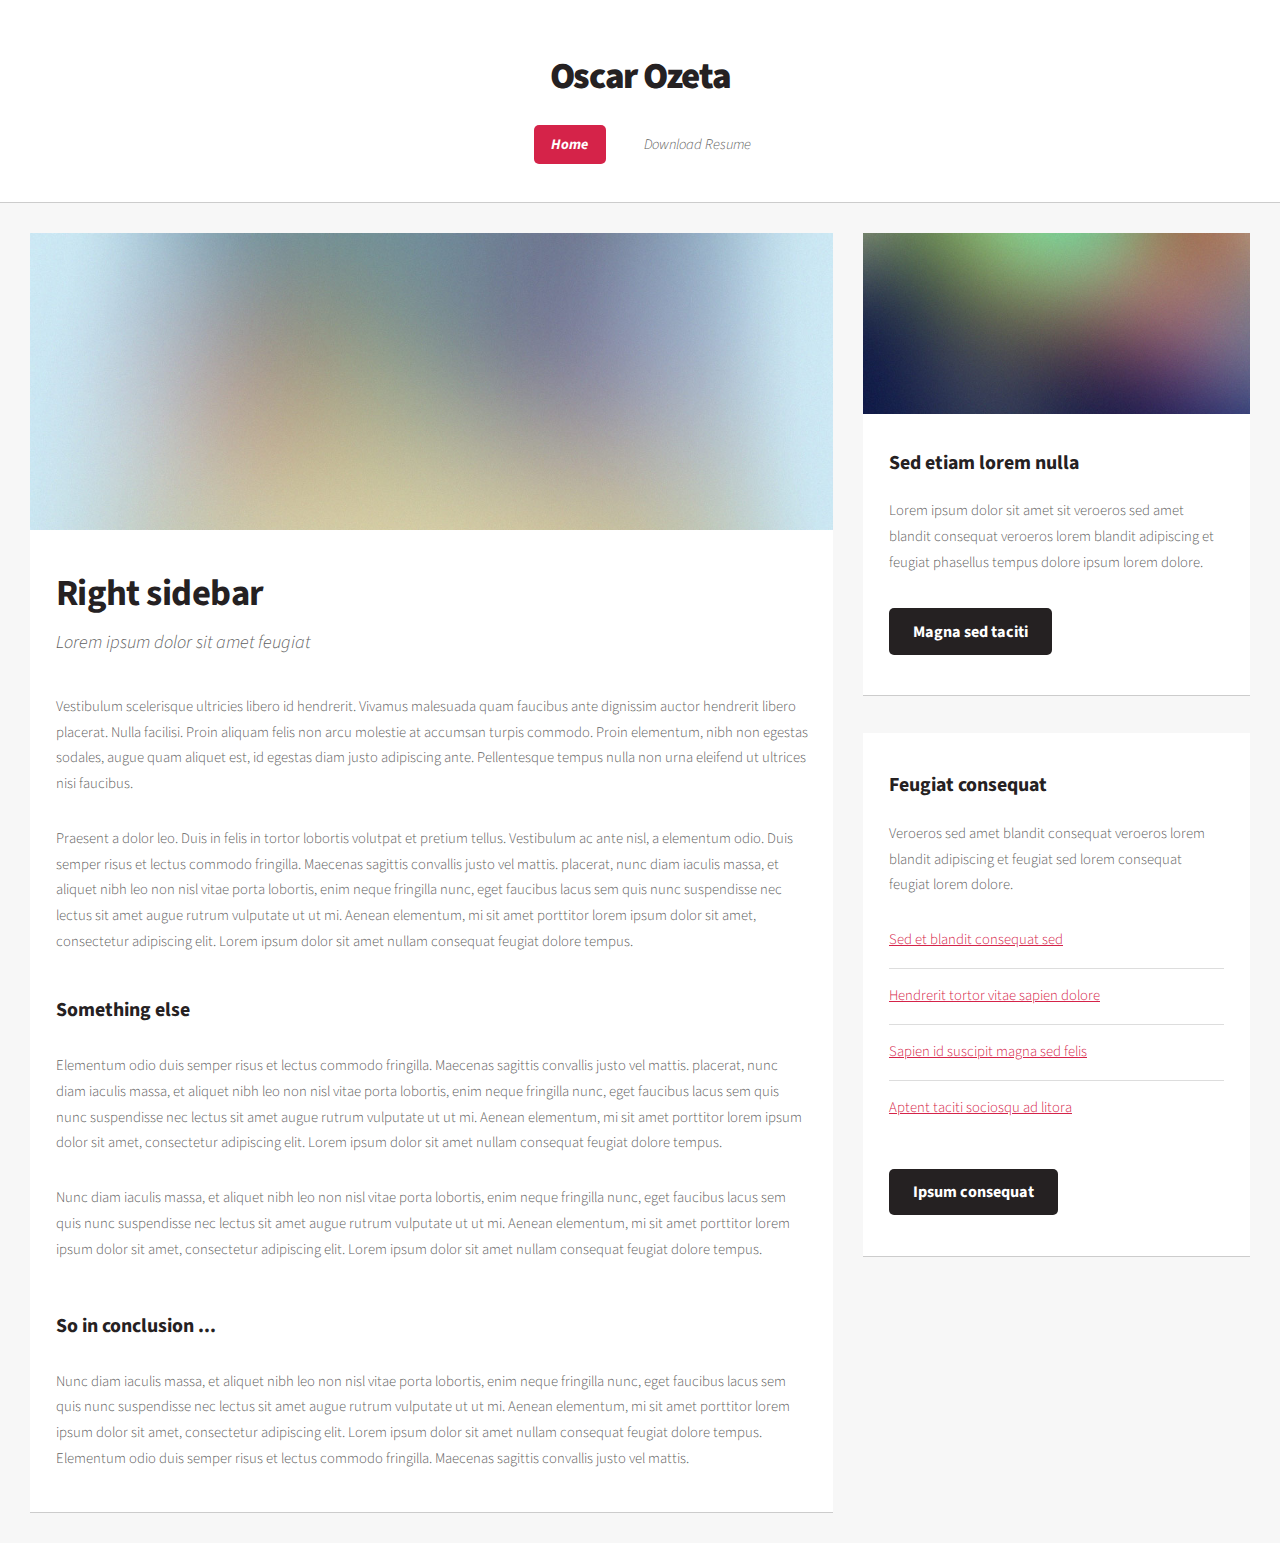
==== commit beb013e0: "added download resume button" ====
--- a/right-sidebar.html
+++ b/right-sidebar.html
@@ -24,7 +24,7 @@
 					<nav id="nav">
 						<ul>
 							<li class="current"><a href="index.html">Home</a></li>
-							<li><a href="right-sidebar.html">Right Sidebar</a></li>
+							<li><a download="OscarOzeta-Resume.pdf">Download Resume</a></li>
 						</ul>
 					</nav>
 
